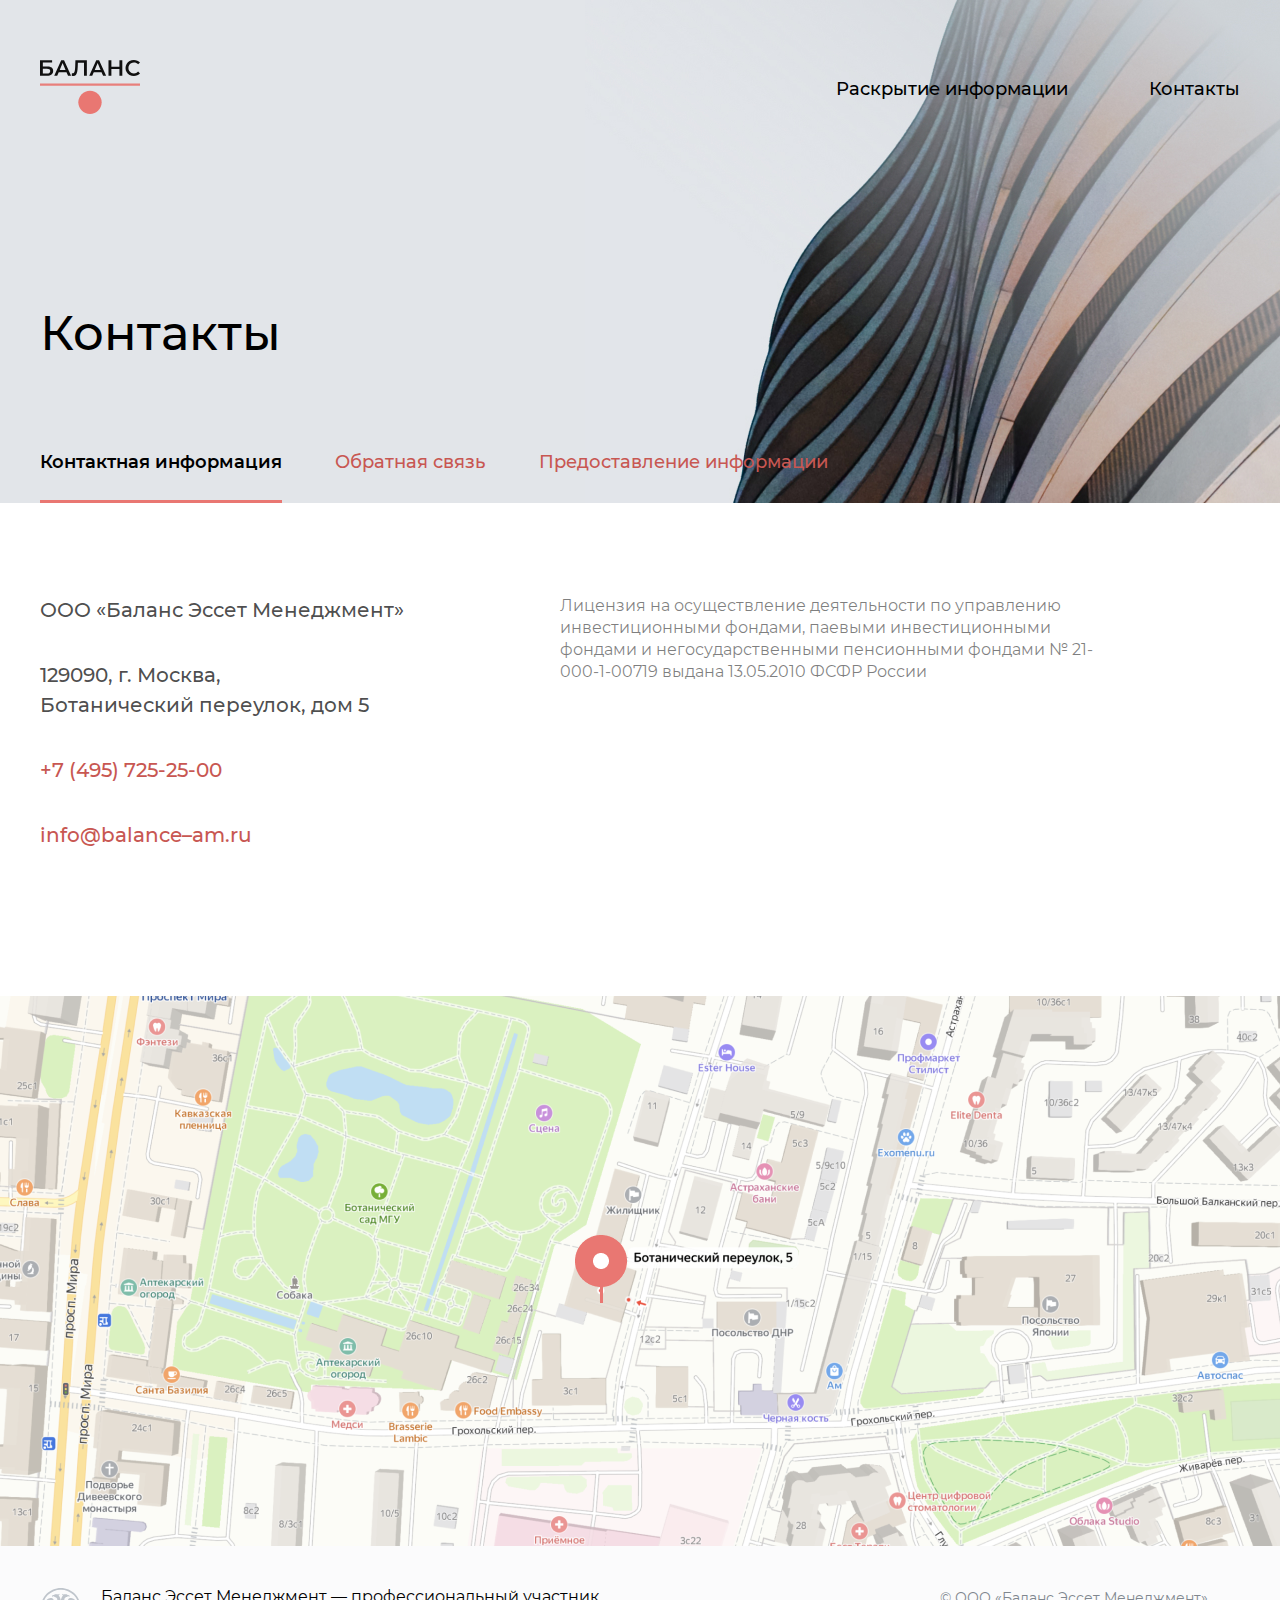
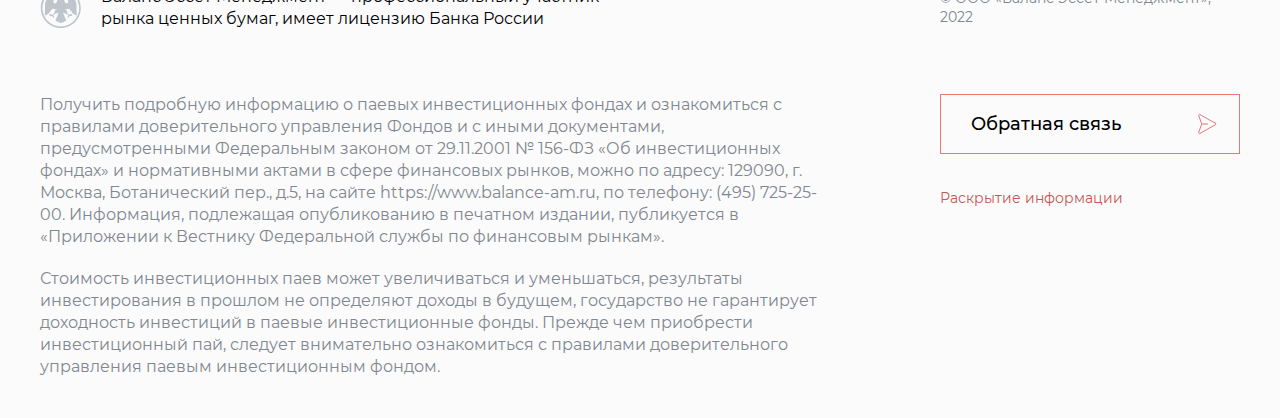
==== contacts.html @ 0ee2d51d "Balance update" ====
<!DOCTYPE html>
<html lang="en">

<head>
	<meta charset="UTF-8">
	<meta http-equiv="X-UA-Compatible" content="IE=edge">
	<meta name="viewport" content="width=device-width, initial-scale=1.0">
	<link rel="icon" href="/images/favicon.ico" type="image/x-icon">
	<link rel="stylesheet" href="css/style.css">
	<title>Баланс Эссет Менеджмент — управление недвижимостью и земельными активами</title>
<script defer src="bundle.ab402942bcf8ac8fb192.js"></script><link href="styles.css" rel="stylesheet"></head>

<body>
	<div class="mobile-menu-popup">
		<div class="mobile-menu-popup__header">
			<img class="hero-section__logo" src="./images/balance-logo_white.svg" alt="">
			<button class="mobile-menu-popup__close"></button>
		</div>
		<nav class="mobile-menu">
			<ul>
				<li><a href="./index.html">Главная</a></li>
				<li><a href="./information.html">Раскрытие информации</a></li>
				<li><a href="./contacts.html">Контакты</a></li>
			</ul>
		</nav>
	</div>

	<div class="container">
		<section class="hero-section hero-section_inner">
			<header class="header">
				<a href="./index.html"><img class="hero-section__logo" src="./images/balance-logo.svg" alt=""></a>
				<nav class="main-menu">
					<ul>
						<li><a href="./information.html">Раскрытие информации</a></li>
						<li><a href="./contacts.html">Контакты</a></li>
					</ul>
				</nav>
				<button class="menu-button"></button>
			</header>
			<div class="wrap">
				<div class="hero-section__content">
					<h1 class="page-title">
						Контакты
					</h1>
					<div class="tabs-hor">
						<a class="tabs-hor__item active">Контактная информация</a>
						<a class="tabs-hor__item" href="./feedback-form.html">Обратная связь</a>
						<a class="tabs-hor__item" href="./get-info.html">Предоставление информации</a>
					</div>										
				</div>
			</div>
		</section>		
		
		<section class="contacts-page">
			<div class="wrap">				
				<div class="contacts-content">
					<div class="contacts-content__content">
						<p class="contacts__text">
							ООО «Баланс Эссет Менеджмент»
						</p>
						<p class="contacts__text">
							129090, г.&nbsp;Москва,<br>Ботанический переулок, дом&nbsp;5
						</p>
						<p class="contacts__text">
							<a href="tel:+74957252500">+7 (495) 725-25-00</a>
						</p>
						<p class="contacts__text">
							<a href="mailto:info@balance–am.ru">info@balance–am.ru</a>
						</p>
					</div>
					<p class="contacts-content__license">
						Лицензия на&nbsp;осуществление деятельности по&nbsp;управлению инвестиционными фондами, паевыми инвестиционными фондами
						и&nbsp;негосударственными пенсионными фондами №&nbsp;21-000-1-00719 выдана 13.05.2010 ФСФР России
					</p>
				</div>				
			</div>	
			<div class="contacts-page-map">
				<img src="./images/map_long.png" alt="">
			</div>					
		</section>

		<footer class="footer footer_inner">
			<div class="footer__top">
				<span class="footer__license">
					<img src="./images/bank-russia-logo_gray.svg" alt="">
					Баланс Эссет Менеджмент — профессиональный участник рынка ценных бумаг, имеет лицензию Банка России
				</span>
				<span class="footer__copyrights">
					© ООО «Баланс Эссет Менеджмент», 2022
				</span>
			</div>
			<div class="footer__bottom">
				<p class="footer__disclaimer">
					<span>
						Получить подробную информацию о паевых инвестиционных фондах и ознакомиться с правилами доверительного
						управления Фондов
						и с иными документами, предусмотренными Федеральным законом от 29.11.2001 № 156-ФЗ «Об инвестиционных
						фондах» и
						нормативными актами в сфере финансовых рынков, можно по адресу: 129090, г. Москва, Ботанический пер., д.5,
						на сайте
						<a href="https://www.balance-am.ru" target="_blank">https://www.balance-am.ru</a>, по телефону: (495)
						725-25-00. Информация, подлежащая опубликованию в печатном издании,
						публикуется в «Приложении к Вестнику Федеральной службы по финансовым рынкам».
					</span>
					<span>
						Стоимость инвестиционных паев может увеличиваться и уменьшаться, результаты инвестирования в прошлом не
						определяют
						доходы в будущем, государство не гарантирует доходность инвестиций в паевые инвестиционные фонды. Прежде чем
						приобрести
						инвестиционный пай, следует внимательно ознакомиться с правилами доверительного управления паевым
						инвестиционным фондом.
					</span>
				</p>
				<div class="footer__links">
					<a class="btn btn_outlined" href="">
						Обратная связь
						<img src="./images/send-icon.svg" alt="">
					</a>
					<a class="red-link" href="">Раскрытие информации</a>
				</div>
			</div>
		</footer>
	</div>

</body>

</html>
---- styles.css ----
/*! normalize.css v8.0.1 | MIT License | github.com/necolas/normalize.css */html{line-height:1.15;-webkit-text-size-adjust:100%}body{margin:0}main{display:block}h1{font-size:2em;margin:.67em 0}hr{box-sizing:content-box;height:0;overflow:visible}pre{font-family:monospace,monospace;font-size:1em}a{background-color:transparent}abbr[title]{border-bottom:none;text-decoration:underline;-webkit-text-decoration:underline dotted;text-decoration:underline dotted}b,strong{font-weight:bolder}code,kbd,samp{font-family:monospace,monospace;font-size:1em}small{font-size:80%}sub,sup{font-size:75%;line-height:0;position:relative;vertical-align:baseline}sub{bottom:-0.25em}sup{top:-0.5em}img{border-style:none}button,input,optgroup,select,textarea{font-family:inherit;font-size:100%;line-height:1.15;margin:0}button,input{overflow:visible}button,select{text-transform:none}button,[type=button],[type=reset],[type=submit]{-webkit-appearance:button}button::-moz-focus-inner,[type=button]::-moz-focus-inner,[type=reset]::-moz-focus-inner,[type=submit]::-moz-focus-inner{border-style:none;padding:0}button:-moz-focusring,[type=button]:-moz-focusring,[type=reset]:-moz-focusring,[type=submit]:-moz-focusring{outline:1px dotted ButtonText}fieldset{padding:.35em .75em .625em}legend{box-sizing:border-box;color:inherit;display:table;max-width:100%;padding:0;white-space:normal}progress{vertical-align:baseline}textarea{overflow:auto}[type=checkbox],[type=radio]{box-sizing:border-box;padding:0}[type=number]::-webkit-inner-spin-button,[type=number]::-webkit-outer-spin-button{height:auto}[type=search]{-webkit-appearance:textfield;outline-offset:-2px}[type=search]::-webkit-search-decoration{-webkit-appearance:none}::-webkit-file-upload-button{-webkit-appearance:button;font:inherit}details{display:block}summary{display:list-item}template{display:none}[hidden]{display:none}@font-face{font-family:"Montserrat";src:url(fonts/Montserrat-Regular.ttf);font-style:normal;font-weight:400}@font-face{font-family:"Montserrat";src:url(fonts/Montserrat-Medium.ttf);font-style:normal;font-weight:500}@font-face{font-family:"Montserrat";src:url(fonts/Montserrat-SemiBold.ttf);font-style:normal;font-weight:600}@font-face{font-family:"Montserrat";src:url(fonts/Montserrat-ExtraBold.ttf);font-style:normal;font-weight:800}:root{--primary-red: #E97772;--text-red: #C85752;--bg-gray: #E2E5E9}body[data-aos-duration="50"] [data-aos],[data-aos][data-aos][data-aos-duration="50"]{transition-duration:50ms}body[data-aos-delay="50"] [data-aos],[data-aos][data-aos][data-aos-delay="50"]{transition-delay:0}body[data-aos-delay="50"] [data-aos].aos-animate,[data-aos][data-aos][data-aos-delay="50"].aos-animate{transition-delay:50ms}body[data-aos-duration="100"] [data-aos],[data-aos][data-aos][data-aos-duration="100"]{transition-duration:100ms}body[data-aos-delay="100"] [data-aos],[data-aos][data-aos][data-aos-delay="100"]{transition-delay:0}body[data-aos-delay="100"] [data-aos].aos-animate,[data-aos][data-aos][data-aos-delay="100"].aos-animate{transition-delay:100ms}body[data-aos-duration="150"] [data-aos],[data-aos][data-aos][data-aos-duration="150"]{transition-duration:150ms}body[data-aos-delay="150"] [data-aos],[data-aos][data-aos][data-aos-delay="150"]{transition-delay:0}body[data-aos-delay="150"] [data-aos].aos-animate,[data-aos][data-aos][data-aos-delay="150"].aos-animate{transition-delay:150ms}body[data-aos-duration="200"] [data-aos],[data-aos][data-aos][data-aos-duration="200"]{transition-duration:200ms}body[data-aos-delay="200"] [data-aos],[data-aos][data-aos][data-aos-delay="200"]{transition-delay:0}body[data-aos-delay="200"] [data-aos].aos-animate,[data-aos][data-aos][data-aos-delay="200"].aos-animate{transition-delay:200ms}body[data-aos-duration="250"] [data-aos],[data-aos][data-aos][data-aos-duration="250"]{transition-duration:250ms}body[data-aos-delay="250"] [data-aos],[data-aos][data-aos][data-aos-delay="250"]{transition-delay:0}body[data-aos-delay="250"] [data-aos].aos-animate,[data-aos][data-aos][data-aos-delay="250"].aos-animate{transition-delay:250ms}body[data-aos-duration="300"] [data-aos],[data-aos][data-aos][data-aos-duration="300"]{transition-duration:300ms}body[data-aos-delay="300"] [data-aos],[data-aos][data-aos][data-aos-delay="300"]{transition-delay:0}body[data-aos-delay="300"] [data-aos].aos-animate,[data-aos][data-aos][data-aos-delay="300"].aos-animate{transition-delay:300ms}body[data-aos-duration="350"] [data-aos],[data-aos][data-aos][data-aos-duration="350"]{transition-duration:350ms}body[data-aos-delay="350"] [data-aos],[data-aos][data-aos][data-aos-delay="350"]{transition-delay:0}body[data-aos-delay="350"] [data-aos].aos-animate,[data-aos][data-aos][data-aos-delay="350"].aos-animate{transition-delay:350ms}body[data-aos-duration="400"] [data-aos],[data-aos][data-aos][data-aos-duration="400"]{transition-duration:400ms}body[data-aos-delay="400"] [data-aos],[data-aos][data-aos][data-aos-delay="400"]{transition-delay:0}body[data-aos-delay="400"] [data-aos].aos-animate,[data-aos][data-aos][data-aos-delay="400"].aos-animate{transition-delay:400ms}body[data-aos-duration="450"] [data-aos],[data-aos][data-aos][data-aos-duration="450"]{transition-duration:450ms}body[data-aos-delay="450"] [data-aos],[data-aos][data-aos][data-aos-delay="450"]{transition-delay:0}body[data-aos-delay="450"] [data-aos].aos-animate,[data-aos][data-aos][data-aos-delay="450"].aos-animate{transition-delay:450ms}body[data-aos-duration="500"] [data-aos],[data-aos][data-aos][data-aos-duration="500"]{transition-duration:500ms}body[data-aos-delay="500"] [data-aos],[data-aos][data-aos][data-aos-delay="500"]{transition-delay:0}body[data-aos-delay="500"] [data-aos].aos-animate,[data-aos][data-aos][data-aos-delay="500"].aos-animate{transition-delay:500ms}body[data-aos-duration="550"] [data-aos],[data-aos][data-aos][data-aos-duration="550"]{transition-duration:550ms}body[data-aos-delay="550"] [data-aos],[data-aos][data-aos][data-aos-delay="550"]{transition-delay:0}body[data-aos-delay="550"] [data-aos].aos-animate,[data-aos][data-aos][data-aos-delay="550"].aos-animate{transition-delay:550ms}body[data-aos-duration="600"] [data-aos],[data-aos][data-aos][data-aos-duration="600"]{transition-duration:600ms}body[data-aos-delay="600"] [data-aos],[data-aos][data-aos][data-aos-delay="600"]{transition-delay:0}body[data-aos-delay="600"] [data-aos].aos-animate,[data-aos][data-aos][data-aos-delay="600"].aos-animate{transition-delay:600ms}body[data-aos-duration="650"] [data-aos],[data-aos][data-aos][data-aos-duration="650"]{transition-duration:650ms}body[data-aos-delay="650"] [data-aos],[data-aos][data-aos][data-aos-delay="650"]{transition-delay:0}body[data-aos-delay="650"] [data-aos].aos-animate,[data-aos][data-aos][data-aos-delay="650"].aos-animate{transition-delay:650ms}body[data-aos-duration="700"] [data-aos],[data-aos][data-aos][data-aos-duration="700"]{transition-duration:700ms}body[data-aos-delay="700"] [data-aos],[data-aos][data-aos][data-aos-delay="700"]{transition-delay:0}body[data-aos-delay="700"] [data-aos].aos-animate,[data-aos][data-aos][data-aos-delay="700"].aos-animate{transition-delay:700ms}body[data-aos-duration="750"] [data-aos],[data-aos][data-aos][data-aos-duration="750"]{transition-duration:750ms}body[data-aos-delay="750"] [data-aos],[data-aos][data-aos][data-aos-delay="750"]{transition-delay:0}body[data-aos-delay="750"] [data-aos].aos-animate,[data-aos][data-aos][data-aos-delay="750"].aos-animate{transition-delay:750ms}body[data-aos-duration="800"] [data-aos],[data-aos][data-aos][data-aos-duration="800"]{transition-duration:800ms}body[data-aos-delay="800"] [data-aos],[data-aos][data-aos][data-aos-delay="800"]{transition-delay:0}body[data-aos-delay="800"] [data-aos].aos-animate,[data-aos][data-aos][data-aos-delay="800"].aos-animate{transition-delay:800ms}body[data-aos-duration="850"] [data-aos],[data-aos][data-aos][data-aos-duration="850"]{transition-duration:850ms}body[data-aos-delay="850"] [data-aos],[data-aos][data-aos][data-aos-delay="850"]{transition-delay:0}body[data-aos-delay="850"] [data-aos].aos-animate,[data-aos][data-aos][data-aos-delay="850"].aos-animate{transition-delay:850ms}body[data-aos-duration="900"] [data-aos],[data-aos][data-aos][data-aos-duration="900"]{transition-duration:900ms}body[data-aos-delay="900"] [data-aos],[data-aos][data-aos][data-aos-delay="900"]{transition-delay:0}body[data-aos-delay="900"] [data-aos].aos-animate,[data-aos][data-aos][data-aos-delay="900"].aos-animate{transition-delay:900ms}body[data-aos-duration="950"] [data-aos],[data-aos][data-aos][data-aos-duration="950"]{transition-duration:950ms}body[data-aos-delay="950"] [data-aos],[data-aos][data-aos][data-aos-delay="950"]{transition-delay:0}body[data-aos-delay="950"] [data-aos].aos-animate,[data-aos][data-aos][data-aos-delay="950"].aos-animate{transition-delay:950ms}body[data-aos-duration="1000"] [data-aos],[data-aos][data-aos][data-aos-duration="1000"]{transition-duration:1000ms}body[data-aos-delay="1000"] [data-aos],[data-aos][data-aos][data-aos-delay="1000"]{transition-delay:0}body[data-aos-delay="1000"] [data-aos].aos-animate,[data-aos][data-aos][data-aos-delay="1000"].aos-animate{transition-delay:1000ms}body[data-aos-duration="1050"] [data-aos],[data-aos][data-aos][data-aos-duration="1050"]{transition-duration:1050ms}body[data-aos-delay="1050"] [data-aos],[data-aos][data-aos][data-aos-delay="1050"]{transition-delay:0}body[data-aos-delay="1050"] [data-aos].aos-animate,[data-aos][data-aos][data-aos-delay="1050"].aos-animate{transition-delay:1050ms}body[data-aos-duration="1100"] [data-aos],[data-aos][data-aos][data-aos-duration="1100"]{transition-duration:1100ms}body[data-aos-delay="1100"] [data-aos],[data-aos][data-aos][data-aos-delay="1100"]{transition-delay:0}body[data-aos-delay="1100"] [data-aos].aos-animate,[data-aos][data-aos][data-aos-delay="1100"].aos-animate{transition-delay:1100ms}body[data-aos-duration="1150"] [data-aos],[data-aos][data-aos][data-aos-duration="1150"]{transition-duration:1150ms}body[data-aos-delay="1150"] [data-aos],[data-aos][data-aos][data-aos-delay="1150"]{transition-delay:0}body[data-aos-delay="1150"] [data-aos].aos-animate,[data-aos][data-aos][data-aos-delay="1150"].aos-animate{transition-delay:1150ms}body[data-aos-duration="1200"] [data-aos],[data-aos][data-aos][data-aos-duration="1200"]{transition-duration:1200ms}body[data-aos-delay="1200"] [data-aos],[data-aos][data-aos][data-aos-delay="1200"]{transition-delay:0}body[data-aos-delay="1200"] [data-aos].aos-animate,[data-aos][data-aos][data-aos-delay="1200"].aos-animate{transition-delay:1200ms}body[data-aos-duration="1250"] [data-aos],[data-aos][data-aos][data-aos-duration="1250"]{transition-duration:1250ms}body[data-aos-delay="1250"] [data-aos],[data-aos][data-aos][data-aos-delay="1250"]{transition-delay:0}body[data-aos-delay="1250"] [data-aos].aos-animate,[data-aos][data-aos][data-aos-delay="1250"].aos-animate{transition-delay:1250ms}body[data-aos-duration="1300"] [data-aos],[data-aos][data-aos][data-aos-duration="1300"]{transition-duration:1300ms}body[data-aos-delay="1300"] [data-aos],[data-aos][data-aos][data-aos-delay="1300"]{transition-delay:0}body[data-aos-delay="1300"] [data-aos].aos-animate,[data-aos][data-aos][data-aos-delay="1300"].aos-animate{transition-delay:1300ms}body[data-aos-duration="1350"] [data-aos],[data-aos][data-aos][data-aos-duration="1350"]{transition-duration:1350ms}body[data-aos-delay="1350"] [data-aos],[data-aos][data-aos][data-aos-delay="1350"]{transition-delay:0}body[data-aos-delay="1350"] [data-aos].aos-animate,[data-aos][data-aos][data-aos-delay="1350"].aos-animate{transition-delay:1350ms}body[data-aos-duration="1400"] [data-aos],[data-aos][data-aos][data-aos-duration="1400"]{transition-duration:1400ms}body[data-aos-delay="1400"] [data-aos],[data-aos][data-aos][data-aos-delay="1400"]{transition-delay:0}body[data-aos-delay="1400"] [data-aos].aos-animate,[data-aos][data-aos][data-aos-delay="1400"].aos-animate{transition-delay:1400ms}body[data-aos-duration="1450"] [data-aos],[data-aos][data-aos][data-aos-duration="1450"]{transition-duration:1450ms}body[data-aos-delay="1450"] [data-aos],[data-aos][data-aos][data-aos-delay="1450"]{transition-delay:0}body[data-aos-delay="1450"] [data-aos].aos-animate,[data-aos][data-aos][data-aos-delay="1450"].aos-animate{transition-delay:1450ms}body[data-aos-duration="1500"] [data-aos],[data-aos][data-aos][data-aos-duration="1500"]{transition-duration:1500ms}body[data-aos-delay="1500"] [data-aos],[data-aos][data-aos][data-aos-delay="1500"]{transition-delay:0}body[data-aos-delay="1500"] [data-aos].aos-animate,[data-aos][data-aos][data-aos-delay="1500"].aos-animate{transition-delay:1500ms}body[data-aos-duration="1550"] [data-aos],[data-aos][data-aos][data-aos-duration="1550"]{transition-duration:1550ms}body[data-aos-delay="1550"] [data-aos],[data-aos][data-aos][data-aos-delay="1550"]{transition-delay:0}body[data-aos-delay="1550"] [data-aos].aos-animate,[data-aos][data-aos][data-aos-delay="1550"].aos-animate{transition-delay:1550ms}body[data-aos-duration="1600"] [data-aos],[data-aos][data-aos][data-aos-duration="1600"]{transition-duration:1600ms}body[data-aos-delay="1600"] [data-aos],[data-aos][data-aos][data-aos-delay="1600"]{transition-delay:0}body[data-aos-delay="1600"] [data-aos].aos-animate,[data-aos][data-aos][data-aos-delay="1600"].aos-animate{transition-delay:1600ms}body[data-aos-duration="1650"] [data-aos],[data-aos][data-aos][data-aos-duration="1650"]{transition-duration:1650ms}body[data-aos-delay="1650"] [data-aos],[data-aos][data-aos][data-aos-delay="1650"]{transition-delay:0}body[data-aos-delay="1650"] [data-aos].aos-animate,[data-aos][data-aos][data-aos-delay="1650"].aos-animate{transition-delay:1650ms}body[data-aos-duration="1700"] [data-aos],[data-aos][data-aos][data-aos-duration="1700"]{transition-duration:1700ms}body[data-aos-delay="1700"] [data-aos],[data-aos][data-aos][data-aos-delay="1700"]{transition-delay:0}body[data-aos-delay="1700"] [data-aos].aos-animate,[data-aos][data-aos][data-aos-delay="1700"].aos-animate{transition-delay:1700ms}body[data-aos-duration="1750"] [data-aos],[data-aos][data-aos][data-aos-duration="1750"]{transition-duration:1750ms}body[data-aos-delay="1750"] [data-aos],[data-aos][data-aos][data-aos-delay="1750"]{transition-delay:0}body[data-aos-delay="1750"] [data-aos].aos-animate,[data-aos][data-aos][data-aos-delay="1750"].aos-animate{transition-delay:1750ms}body[data-aos-duration="1800"] [data-aos],[data-aos][data-aos][data-aos-duration="1800"]{transition-duration:1800ms}body[data-aos-delay="1800"] [data-aos],[data-aos][data-aos][data-aos-delay="1800"]{transition-delay:0}body[data-aos-delay="1800"] [data-aos].aos-animate,[data-aos][data-aos][data-aos-delay="1800"].aos-animate{transition-delay:1800ms}body[data-aos-duration="1850"] [data-aos],[data-aos][data-aos][data-aos-duration="1850"]{transition-duration:1850ms}body[data-aos-delay="1850"] [data-aos],[data-aos][data-aos][data-aos-delay="1850"]{transition-delay:0}body[data-aos-delay="1850"] [data-aos].aos-animate,[data-aos][data-aos][data-aos-delay="1850"].aos-animate{transition-delay:1850ms}body[data-aos-duration="1900"] [data-aos],[data-aos][data-aos][data-aos-duration="1900"]{transition-duration:1900ms}body[data-aos-delay="1900"] [data-aos],[data-aos][data-aos][data-aos-delay="1900"]{transition-delay:0}body[data-aos-delay="1900"] [data-aos].aos-animate,[data-aos][data-aos][data-aos-delay="1900"].aos-animate{transition-delay:1900ms}body[data-aos-duration="1950"] [data-aos],[data-aos][data-aos][data-aos-duration="1950"]{transition-duration:1950ms}body[data-aos-delay="1950"] [data-aos],[data-aos][data-aos][data-aos-delay="1950"]{transition-delay:0}body[data-aos-delay="1950"] [data-aos].aos-animate,[data-aos][data-aos][data-aos-delay="1950"].aos-animate{transition-delay:1950ms}body[data-aos-duration="2000"] [data-aos],[data-aos][data-aos][data-aos-duration="2000"]{transition-duration:2000ms}body[data-aos-delay="2000"] [data-aos],[data-aos][data-aos][data-aos-delay="2000"]{transition-delay:0}body[data-aos-delay="2000"] [data-aos].aos-animate,[data-aos][data-aos][data-aos-delay="2000"].aos-animate{transition-delay:2000ms}body[data-aos-duration="2050"] [data-aos],[data-aos][data-aos][data-aos-duration="2050"]{transition-duration:2050ms}body[data-aos-delay="2050"] [data-aos],[data-aos][data-aos][data-aos-delay="2050"]{transition-delay:0}body[data-aos-delay="2050"] [data-aos].aos-animate,[data-aos][data-aos][data-aos-delay="2050"].aos-animate{transition-delay:2050ms}body[data-aos-duration="2100"] [data-aos],[data-aos][data-aos][data-aos-duration="2100"]{transition-duration:2100ms}body[data-aos-delay="2100"] [data-aos],[data-aos][data-aos][data-aos-delay="2100"]{transition-delay:0}body[data-aos-delay="2100"] [data-aos].aos-animate,[data-aos][data-aos][data-aos-delay="2100"].aos-animate{transition-delay:2100ms}body[data-aos-duration="2150"] [data-aos],[data-aos][data-aos][data-aos-duration="2150"]{transition-duration:2150ms}body[data-aos-delay="2150"] [data-aos],[data-aos][data-aos][data-aos-delay="2150"]{transition-delay:0}body[data-aos-delay="2150"] [data-aos].aos-animate,[data-aos][data-aos][data-aos-delay="2150"].aos-animate{transition-delay:2150ms}body[data-aos-duration="2200"] [data-aos],[data-aos][data-aos][data-aos-duration="2200"]{transition-duration:2200ms}body[data-aos-delay="2200"] [data-aos],[data-aos][data-aos][data-aos-delay="2200"]{transition-delay:0}body[data-aos-delay="2200"] [data-aos].aos-animate,[data-aos][data-aos][data-aos-delay="2200"].aos-animate{transition-delay:2200ms}body[data-aos-duration="2250"] [data-aos],[data-aos][data-aos][data-aos-duration="2250"]{transition-duration:2250ms}body[data-aos-delay="2250"] [data-aos],[data-aos][data-aos][data-aos-delay="2250"]{transition-delay:0}body[data-aos-delay="2250"] [data-aos].aos-animate,[data-aos][data-aos][data-aos-delay="2250"].aos-animate{transition-delay:2250ms}body[data-aos-duration="2300"] [data-aos],[data-aos][data-aos][data-aos-duration="2300"]{transition-duration:2300ms}body[data-aos-delay="2300"] [data-aos],[data-aos][data-aos][data-aos-delay="2300"]{transition-delay:0}body[data-aos-delay="2300"] [data-aos].aos-animate,[data-aos][data-aos][data-aos-delay="2300"].aos-animate{transition-delay:2300ms}body[data-aos-duration="2350"] [data-aos],[data-aos][data-aos][data-aos-duration="2350"]{transition-duration:2350ms}body[data-aos-delay="2350"] [data-aos],[data-aos][data-aos][data-aos-delay="2350"]{transition-delay:0}body[data-aos-delay="2350"] [data-aos].aos-animate,[data-aos][data-aos][data-aos-delay="2350"].aos-animate{transition-delay:2350ms}body[data-aos-duration="2400"] [data-aos],[data-aos][data-aos][data-aos-duration="2400"]{transition-duration:2400ms}body[data-aos-delay="2400"] [data-aos],[data-aos][data-aos][data-aos-delay="2400"]{transition-delay:0}body[data-aos-delay="2400"] [data-aos].aos-animate,[data-aos][data-aos][data-aos-delay="2400"].aos-animate{transition-delay:2400ms}body[data-aos-duration="2450"] [data-aos],[data-aos][data-aos][data-aos-duration="2450"]{transition-duration:2450ms}body[data-aos-delay="2450"] [data-aos],[data-aos][data-aos][data-aos-delay="2450"]{transition-delay:0}body[data-aos-delay="2450"] [data-aos].aos-animate,[data-aos][data-aos][data-aos-delay="2450"].aos-animate{transition-delay:2450ms}body[data-aos-duration="2500"] [data-aos],[data-aos][data-aos][data-aos-duration="2500"]{transition-duration:2500ms}body[data-aos-delay="2500"] [data-aos],[data-aos][data-aos][data-aos-delay="2500"]{transition-delay:0}body[data-aos-delay="2500"] [data-aos].aos-animate,[data-aos][data-aos][data-aos-delay="2500"].aos-animate{transition-delay:2500ms}body[data-aos-duration="2550"] [data-aos],[data-aos][data-aos][data-aos-duration="2550"]{transition-duration:2550ms}body[data-aos-delay="2550"] [data-aos],[data-aos][data-aos][data-aos-delay="2550"]{transition-delay:0}body[data-aos-delay="2550"] [data-aos].aos-animate,[data-aos][data-aos][data-aos-delay="2550"].aos-animate{transition-delay:2550ms}body[data-aos-duration="2600"] [data-aos],[data-aos][data-aos][data-aos-duration="2600"]{transition-duration:2600ms}body[data-aos-delay="2600"] [data-aos],[data-aos][data-aos][data-aos-delay="2600"]{transition-delay:0}body[data-aos-delay="2600"] [data-aos].aos-animate,[data-aos][data-aos][data-aos-delay="2600"].aos-animate{transition-delay:2600ms}body[data-aos-duration="2650"] [data-aos],[data-aos][data-aos][data-aos-duration="2650"]{transition-duration:2650ms}body[data-aos-delay="2650"] [data-aos],[data-aos][data-aos][data-aos-delay="2650"]{transition-delay:0}body[data-aos-delay="2650"] [data-aos].aos-animate,[data-aos][data-aos][data-aos-delay="2650"].aos-animate{transition-delay:2650ms}body[data-aos-duration="2700"] [data-aos],[data-aos][data-aos][data-aos-duration="2700"]{transition-duration:2700ms}body[data-aos-delay="2700"] [data-aos],[data-aos][data-aos][data-aos-delay="2700"]{transition-delay:0}body[data-aos-delay="2700"] [data-aos].aos-animate,[data-aos][data-aos][data-aos-delay="2700"].aos-animate{transition-delay:2700ms}body[data-aos-duration="2750"] [data-aos],[data-aos][data-aos][data-aos-duration="2750"]{transition-duration:2750ms}body[data-aos-delay="2750"] [data-aos],[data-aos][data-aos][data-aos-delay="2750"]{transition-delay:0}body[data-aos-delay="2750"] [data-aos].aos-animate,[data-aos][data-aos][data-aos-delay="2750"].aos-animate{transition-delay:2750ms}body[data-aos-duration="2800"] [data-aos],[data-aos][data-aos][data-aos-duration="2800"]{transition-duration:2800ms}body[data-aos-delay="2800"] [data-aos],[data-aos][data-aos][data-aos-delay="2800"]{transition-delay:0}body[data-aos-delay="2800"] [data-aos].aos-animate,[data-aos][data-aos][data-aos-delay="2800"].aos-animate{transition-delay:2800ms}body[data-aos-duration="2850"] [data-aos],[data-aos][data-aos][data-aos-duration="2850"]{transition-duration:2850ms}body[data-aos-delay="2850"] [data-aos],[data-aos][data-aos][data-aos-delay="2850"]{transition-delay:0}body[data-aos-delay="2850"] [data-aos].aos-animate,[data-aos][data-aos][data-aos-delay="2850"].aos-animate{transition-delay:2850ms}body[data-aos-duration="2900"] [data-aos],[data-aos][data-aos][data-aos-duration="2900"]{transition-duration:2900ms}body[data-aos-delay="2900"] [data-aos],[data-aos][data-aos][data-aos-delay="2900"]{transition-delay:0}body[data-aos-delay="2900"] [data-aos].aos-animate,[data-aos][data-aos][data-aos-delay="2900"].aos-animate{transition-delay:2900ms}body[data-aos-duration="2950"] [data-aos],[data-aos][data-aos][data-aos-duration="2950"]{transition-duration:2950ms}body[data-aos-delay="2950"] [data-aos],[data-aos][data-aos][data-aos-delay="2950"]{transition-delay:0}body[data-aos-delay="2950"] [data-aos].aos-animate,[data-aos][data-aos][data-aos-delay="2950"].aos-animate{transition-delay:2950ms}body[data-aos-duration="3000"] [data-aos],[data-aos][data-aos][data-aos-duration="3000"]{transition-duration:3000ms}body[data-aos-delay="3000"] [data-aos],[data-aos][data-aos][data-aos-delay="3000"]{transition-delay:0}body[data-aos-delay="3000"] [data-aos].aos-animate,[data-aos][data-aos][data-aos-delay="3000"].aos-animate{transition-delay:3000ms}body[data-aos-easing=linear] [data-aos],[data-aos][data-aos][data-aos-easing=linear]{transition-timing-function:cubic-bezier(0.25, 0.25, 0.75, 0.75)}body[data-aos-easing=ease] [data-aos],[data-aos][data-aos][data-aos-easing=ease]{transition-timing-function:cubic-bezier(0.25, 0.1, 0.25, 1)}body[data-aos-easing=ease-in] [data-aos],[data-aos][data-aos][data-aos-easing=ease-in]{transition-timing-function:cubic-bezier(0.42, 0, 1, 1)}body[data-aos-easing=ease-out] [data-aos],[data-aos][data-aos][data-aos-easing=ease-out]{transition-timing-function:cubic-bezier(0, 0, 0.58, 1)}body[data-aos-easing=ease-in-out] [data-aos],[data-aos][data-aos][data-aos-easing=ease-in-out]{transition-timing-function:cubic-bezier(0.42, 0, 0.58, 1)}body[data-aos-easing=ease-in-back] [data-aos],[data-aos][data-aos][data-aos-easing=ease-in-back]{transition-timing-function:cubic-bezier(0.6, -0.28, 0.735, 0.045)}body[data-aos-easing=ease-out-back] [data-aos],[data-aos][data-aos][data-aos-easing=ease-out-back]{transition-timing-function:cubic-bezier(0.175, 0.885, 0.32, 1.275)}body[data-aos-easing=ease-in-out-back] [data-aos],[data-aos][data-aos][data-aos-easing=ease-in-out-back]{transition-timing-function:cubic-bezier(0.68, -0.55, 0.265, 1.55)}body[data-aos-easing=ease-in-sine] [data-aos],[data-aos][data-aos][data-aos-easing=ease-in-sine]{transition-timing-function:cubic-bezier(0.47, 0, 0.745, 0.715)}body[data-aos-easing=ease-out-sine] [data-aos],[data-aos][data-aos][data-aos-easing=ease-out-sine]{transition-timing-function:cubic-bezier(0.39, 0.575, 0.565, 1)}body[data-aos-easing=ease-in-out-sine] [data-aos],[data-aos][data-aos][data-aos-easing=ease-in-out-sine]{transition-timing-function:cubic-bezier(0.445, 0.05, 0.55, 0.95)}body[data-aos-easing=ease-in-quad] [data-aos],[data-aos][data-aos][data-aos-easing=ease-in-quad]{transition-timing-function:cubic-bezier(0.55, 0.085, 0.68, 0.53)}body[data-aos-easing=ease-out-quad] [data-aos],[data-aos][data-aos][data-aos-easing=ease-out-quad]{transition-timing-function:cubic-bezier(0.25, 0.46, 0.45, 0.94)}body[data-aos-easing=ease-in-out-quad] [data-aos],[data-aos][data-aos][data-aos-easing=ease-in-out-quad]{transition-timing-function:cubic-bezier(0.455, 0.03, 0.515, 0.955)}body[data-aos-easing=ease-in-cubic] [data-aos],[data-aos][data-aos][data-aos-easing=ease-in-cubic]{transition-timing-function:cubic-bezier(0.55, 0.085, 0.68, 0.53)}body[data-aos-easing=ease-out-cubic] [data-aos],[data-aos][data-aos][data-aos-easing=ease-out-cubic]{transition-timing-function:cubic-bezier(0.25, 0.46, 0.45, 0.94)}body[data-aos-easing=ease-in-out-cubic] [data-aos],[data-aos][data-aos][data-aos-easing=ease-in-out-cubic]{transition-timing-function:cubic-bezier(0.455, 0.03, 0.515, 0.955)}body[data-aos-easing=ease-in-quart] [data-aos],[data-aos][data-aos][data-aos-easing=ease-in-quart]{transition-timing-function:cubic-bezier(0.55, 0.085, 0.68, 0.53)}body[data-aos-easing=ease-out-quart] [data-aos],[data-aos][data-aos][data-aos-easing=ease-out-quart]{transition-timing-function:cubic-bezier(0.25, 0.46, 0.45, 0.94)}body[data-aos-easing=ease-in-out-quart] [data-aos],[data-aos][data-aos][data-aos-easing=ease-in-out-quart]{transition-timing-function:cubic-bezier(0.455, 0.03, 0.515, 0.955)}[data-aos^=fade][data-aos^=fade]{opacity:0;transition-property:opacity,transform}[data-aos^=fade][data-aos^=fade].aos-animate{opacity:1;transform:translate3d(0, 0, 0)}[data-aos=fade-up]{transform:translate3d(0, 100px, 0)}[data-aos=fade-down]{transform:translate3d(0, -100px, 0)}[data-aos=fade-right]{transform:translate3d(-100px, 0, 0)}[data-aos=fade-left]{transform:translate3d(100px, 0, 0)}[data-aos=fade-up-right]{transform:translate3d(-100px, 100px, 0)}[data-aos=fade-up-left]{transform:translate3d(100px, 100px, 0)}[data-aos=fade-down-right]{transform:translate3d(-100px, -100px, 0)}[data-aos=fade-down-left]{transform:translate3d(100px, -100px, 0)}[data-aos^=zoom][data-aos^=zoom]{opacity:0;transition-property:opacity,transform}[data-aos^=zoom][data-aos^=zoom].aos-animate{opacity:1;transform:translate3d(0, 0, 0) scale(1)}[data-aos=zoom-in]{transform:scale(0.6)}[data-aos=zoom-in-up]{transform:translate3d(0, 100px, 0) scale(0.6)}[data-aos=zoom-in-down]{transform:translate3d(0, -100px, 0) scale(0.6)}[data-aos=zoom-in-right]{transform:translate3d(-100px, 0, 0) scale(0.6)}[data-aos=zoom-in-left]{transform:translate3d(100px, 0, 0) scale(0.6)}[data-aos=zoom-out]{transform:scale(1.2)}[data-aos=zoom-out-up]{transform:translate3d(0, 100px, 0) scale(1.2)}[data-aos=zoom-out-down]{transform:translate3d(0, -100px, 0) scale(1.2)}[data-aos=zoom-out-right]{transform:translate3d(-100px, 0, 0) scale(1.2)}[data-aos=zoom-out-left]{transform:translate3d(100px, 0, 0) scale(1.2)}[data-aos^=slide][data-aos^=slide]{transition-property:transform}[data-aos^=slide][data-aos^=slide].aos-animate{transform:translate3d(0, 0, 0)}[data-aos=slide-up]{transform:translate3d(0, 100%, 0)}[data-aos=slide-down]{transform:translate3d(0, -100%, 0)}[data-aos=slide-right]{transform:translate3d(-100%, 0, 0)}[data-aos=slide-left]{transform:translate3d(100%, 0, 0)}[data-aos^=flip][data-aos^=flip]{-webkit-backface-visibility:hidden;backface-visibility:hidden;transition-property:transform}[data-aos=flip-left]{transform:perspective(2500px) rotateY(-100deg)}[data-aos=flip-left].aos-animate{transform:perspective(2500px) rotateY(0)}[data-aos=flip-right]{transform:perspective(2500px) rotateY(100deg)}[data-aos=flip-right].aos-animate{transform:perspective(2500px) rotateY(0)}[data-aos=flip-up]{transform:perspective(2500px) rotateX(-100deg)}[data-aos=flip-up].aos-animate{transform:perspective(2500px) rotateX(0)}[data-aos=flip-down]{transform:perspective(2500px) rotateX(100deg)}[data-aos=flip-down].aos-animate{transform:perspective(2500px) rotateX(0)}.header{display:flex;align-items:center;justify-content:space-between;padding:0 80px;margin-bottom:115px}@media(max-width: 1440px){.header{margin-bottom:80px}}@media(max-width: 1360px){.header{padding:0 40px}}@media(max-width: 768px){.header{align-items:flex-start;padding:0 30px;margin-bottom:40px}}@media(max-width: 768px){.main-menu{display:none}}.main-menu ul{display:flex;align-items:center;gap:86px;padding:0;margin:0}@media(max-width: 1360px){.main-menu ul{gap:6.32vw}}.main-menu ul li{list-style:none;font-size:20px;font-weight:500}@media(max-width: 1440px){.main-menu ul li{font-size:18px}}.main-menu ul li a{color:#000;text-decoration:none;transition:all .2s}.main-menu ul li a:hover{color:var(--primary-red)}.hero-section{background-color:var(--bg-gray);background-image:-webkit-image-set(url(images/hero-image@2x.jpg) 2x, url(images/hero-image.jpg) 1x);background-image:image-set(url(images/hero-image@2x.jpg) 2x, url(images/hero-image.jpg) 1x);background-repeat:no-repeat;background-position:right bottom;background-size:contain;padding:80px 0 72px}.hero-section_inner{background-position:right top;background-size:auto;padding-bottom:0}@media(max-width: 768px){.hero-section_inner{background-position:right bottom}}.hero-section_inner .header{margin-bottom:190px}@media(max-width: 1440px){.hero-section{padding-top:60px}}@media(max-width: 768px){.hero-section{background-image:url(images/hero-image_mobile.png);background-size:178px;padding:40px 0 40px}}.hero-section__subtitle{max-width:437px;margin:0 0 98px}@media(max-width: 1440px){.hero-section__subtitle{margin:0 0 60px}}.hero-section__license{display:flex;align-items:center;border-top:1px solid rgba(0,0,0,.2);font-size:16px;color:rgba(0,0,0,.7);line-height:1.375;width:70%;padding-top:48px}@media(max-width: 1440px){.hero-section__license{font-size:14px;padding-top:30px}}@media(max-width: 768px){.hero-section__license{display:none}}.hero-section__license img{margin-right:20px}.hero-section__license span{max-width:607px}.hero-section__logo{width:100px}@media(max-width: 768px){.hero-section__logo{width:80px}}.primary-title{font-weight:600;font-size:64px;line-height:1;max-width:810px;margin:0 0 40px}@media(max-width: 1440px){.primary-title{font-size:56px}}@media(max-width: 1024px){.primary-title{font-size:48px;max-width:700px}}@media(max-width: 768px){.primary-title{font-size:22px;line-height:1.36;max-width:80vw;margin:0 0 30px}}.caption-text{font-weight:500;font-size:20px;line-height:1.5;color:var(--text-red)}@media(max-width: 1440px){.caption-text{font-size:18px}}@media(max-width: 768px){.caption-text{font-size:16px;line-height:1.375}}.license-mobile{display:none;border-bottom:1px solid rgba(0,0,0,.2);padding:30px 0 30px}@media(max-width: 768px){.license-mobile{display:block}.license-mobile__content{display:flex;align-items:flex-start;gap:20px;font-size:12px;line-height:1.5;color:rgba(0,0,0,.7)}.license-mobile__content img{flex:none}}.parameters{padding:98px 0 106px}@media(max-width: 1280px){.parameters{padding:50px 0 56px}}.parameters__content{display:flex;align-items:center;justify-content:space-between;gap:16px}@media(max-width: 768px){.parameters__content{flex-direction:column;align-items:flex-start;gap:36px}}.parameters__item{display:flex;align-items:center;gap:24px}@media(max-width: 1280px){.parameters__item{flex-direction:column;align-items:flex-start;gap:16px}}.parameters__item-title-block{display:flex;align-items:center;gap:16px}@media(max-width: 768px){.parameters__item-title-block{gap:12px}}.parameters__item-title{position:relative;font-size:56px;font-weight:600;line-height:20px;color:var(--primary-red)}@media(max-width: 768px){.parameters__item-title{font-size:48px}}.parameters__item-title-caption{font-size:20px;font-weight:800;color:var(--primary-red)}.parameters__item-caption{font-size:16px;line-height:1.33;color:var(--primary-red)}.parameters__item-icon{display:flex;align-items:center;justify-content:center;width:50px;height:50px;border-radius:50%;background-color:var(--primary-red)}@media(max-width: 768px){.parameters__item-icon{width:37px;height:37px}.parameters__item-icon img{width:22px}}.contacts{position:relative;background-color:var(--text-red)}.contacts__content{width:50%;padding:80px 40px 80px 0}@media(max-width: 768px){.contacts__content{width:100%;padding:53px 0 66px}}.contacts__title{margin:0 0 60px}@media(max-width: 768px){.contacts__title{margin:0 0 45px}}.contacts__map{position:absolute;top:0;right:0;bottom:0;width:50vw;height:100%}@media(max-width: 768px){.contacts__map{display:none}}.contacts__map img{width:100%;height:100%;-o-object-fit:cover;object-fit:cover}.contacts__text{font-size:20px;font-weight:500;line-height:1.5;color:#fff}@media(max-width: 768px){.contacts__text{font-size:16px}}.contacts__text:not(:last-of-type){margin:0 0 35px}.contacts__text:last-of-type{margin:0 0 54px}.contacts__text a{color:#fff;text-decoration:none;transition:all .2s}.contacts__text a:hover{opacity:.7}.contacts__license-text{color:#fff;opacity:.7;font-size:16px;font-weight:500;line-height:1.375;max-width:480px}@media(max-width: 1440px){.contacts__license-text{font-size:18px}}@media(max-width: 768px){.contacts__license-text{font-size:14px}}.section-title{font-size:48px;font-weight:500}@media(max-width: 768px){.section-title{font-size:22px;font-weight:600}}.section-title_white{color:#fff}.footer{display:flex;flex-direction:column;padding:60px 80px 90px 80px}@media(max-width: 1360px){.footer{padding:40px}}@media(max-width: 768px){.footer{flex-direction:column-reverse;padding:40px 30px}}.footer_inner{background-color:#fbfbfc}.footer__top{display:flex;align-items:center;justify-content:space-between;gap:8vw;margin-bottom:64px}@media(max-width: 768px){.footer__top{flex-direction:column;align-items:flex-start;margin-bottom:0}}.footer__bottom{display:flex;align-items:flex-start;gap:8vw}@media(max-width: 768px){.footer__bottom{flex-direction:column-reverse;align-items:flex-start}}.footer__license{display:flex;align-items:center;font-size:16px;line-height:1.375;max-width:607px}@media(max-width: 1024px){.footer__license{width:50%}}@media(max-width: 768px){.footer__license{align-items:flex-start;width:100%}}.footer__license img{margin-right:20px}.footer__copyrights{font-size:16px;line-height:1.375;color:#80878f;width:23.44vw}@media(max-width: 1440px){.footer__copyrights{font-size:14px}}@media(max-width: 1024px){.footer__copyrights{width:50%}}@media(max-width: 768px){.footer__copyrights{font-size:14px;width:100%}}.footer__disclaimer{display:flex;flex-direction:column;font-size:16px;line-height:1.375;color:#80878f;margin:0}@media(max-width: 1024px){.footer__disclaimer{width:50%}}@media(max-width: 768px){.footer__disclaimer{width:100%;margin-bottom:35px}}.footer__disclaimer a{color:#80878f;text-decoration:none;transition:all .2s}.footer__disclaimer a:hover{color:var(--text-red)}.footer__disclaimer span:not(:last-of-type){margin-bottom:20px}.footer__links{display:flex;flex-direction:column;flex:none;width:23.44vw}@media(max-width: 1024px){.footer__links{width:50%}}@media(max-width: 768px){.footer__links{width:100%}}.footer__links .btn{margin-bottom:35px}.footer__links .red-link{font-size:14px;margin-bottom:13px}.btn{display:flex;align-items:center;height:60px;text-decoration:none;font-size:20px;font-weight:500;white-space:nowrap}@media(max-width: 1280px){.btn{font-size:18px}}.btn_outlined{justify-content:space-between;border:var(--primary-red) 1px solid;color:#000;min-width:260px;padding:0 20px 0 30px}.btn_outlined img{margin-left:20px}.btn_primary{justify-content:center;background-color:var(--primary-red);color:#fff;border:none;min-width:212px;cursor:pointer;transition:all .2s;padding:0 30px}.btn_primary:hover{opacity:.85}.red-link{line-height:1.375;color:var(--text-red);text-decoration:none;transition:all .2s}.red-link:hover{color:var(--primary-red)}.menu-button{display:none;width:20px;height:18px;background:url(images/menu-icon.svg) no-repeat center;background-size:contain;border:none;cursor:pointer}@media(max-width: 768px){.menu-button{display:block}}.mobile-menu-popup{display:flex;flex-direction:column;justify-content:space-between;position:fixed;width:100%;height:100%;top:0;bottom:0;left:0;right:0;background-color:var(--primary-red);visibility:hidden;z-index:-1;opacity:0;transition:all .4s;padding:40px 0 40px}.mobile-menu-popup.active{visibility:visible;z-index:9999;opacity:1}.mobile-menu-popup__header{display:flex;align-items:flex-start;justify-content:space-between;padding:0 30px}.mobile-menu-popup__close{width:18px;height:18px;background:url(images/menu-close-icon.svg) no-repeat center;background-size:contain;border:none;cursor:pointer}.mobile-menu ul{display:flex;flex-direction:column;padding:0 0 0 30px;margin:0}.mobile-menu ul li{font-size:22px;font-weight:500;list-style:none;margin-bottom:30px}.mobile-menu ul li a{color:#fff;text-decoration:none}.secondary-title{font-weight:600;font-size:30px;line-height:1}@media(max-width: 768px){.secondary-title{font-size:22px;line-height:1.36;margin:0 0 30px}}.tabs-hor{display:flex;align-items:flex-end;gap:80px}@media(max-width: 1440px){.tabs-hor{gap:4.17vw}}@media(max-width: 768px){.tabs-hor{flex-direction:column;align-items:flex-start;gap:0}}.tabs-hor__item{position:relative;font-size:20px;font-weight:500;color:var(--text-red);text-decoration:none;width:-webkit-fit-content;width:-moz-fit-content;width:fit-content;transition:all .2s;padding-bottom:30px}@media(max-width: 1440px){.tabs-hor__item{font-size:18px}}@media(max-width: 1024px){.tabs-hor__item{font-size:16px}}@media(max-width: 768px){.tabs-hor__item{display:flex;align-items:center;font-size:16px;font-weight:500;line-height:1.375;height:65px;width:calc(100% + 28px);left:-14px;padding:0 14px}}.tabs-hor__item svg{position:relative;bottom:-8px;margin-right:12px}@media(max-width: 768px){.tabs-hor__item svg{display:none}}.tabs-hor__item svg path{transition:all .2s}.tabs-hor__item:hover{color:var(--primary-red)}.tabs-hor__item:hover svg path{stroke:var(--primary-red)}.tabs-hor__item.active{color:#000;font-weight:600;cursor:auto}@media(max-width: 768px){.tabs-hor__item.active{color:#fff;background-color:var(--primary-red)}}.tabs-hor__item.active::after{content:"";display:block;width:100%;height:3px;background-color:var(--primary-red);position:absolute;left:0;bottom:0}@media(max-width: 768px){.tabs-hor__item.active::after{display:none}}.info-header{display:flex;align-items:center;justify-content:space-between;margin-bottom:40px}@media(max-width: 768px){.info-header{flex-direction:column;align-items:flex-start}}.filters-buttons{display:flex;align-items:center;gap:20px}.open-filters{display:flex;align-items:center;height:50px;background:none;border:var(--primary-red) 1px solid;border-radius:25px;font-size:16px;font-weight:500;cursor:pointer;white-space:nowrap;transition:all .2s;padding:0 20px}.open-filters:hover{background-color:var(--primary-red);color:#fff}.open-filters:hover svg path{stroke:#fff}.open-filters svg{margin-right:12px}.clear-filters{font-size:16px;font-weight:500;color:var(--text-red);background:none;border:none;transition:all .2s;cursor:pointer;padding:0}.clear-filters:hover{color:var(--primary-red)}.inner-content{padding:60px 0 80px}.page-title{font-weight:500;font-size:48px;line-height:1;margin:0 0 95px}@media(max-width: 768px){.page-title{font-size:22px;font-weight:600;line-height:1.36;width:70%;margin:0 0 34px}}.info-messages{display:flex;flex-direction:column;gap:42px;width:77%}@media(max-width: 768px){.info-messages{width:100%}}.info-messages__item{display:flex;flex-direction:column;gap:12px;position:relative}.info-messages__item-title{font-weight:500;font-size:20px;line-height:1.6;color:rgba(0,0,0,.7);text-decoration:none;transition:all .2s}@media(max-width: 768px){.info-messages__item-title{font-size:16px}}.info-messages__item-title::before{content:"";width:100%;height:100%;position:absolute;top:0;left:0;bottom:0;right:0;z-index:10}.info-messages__item-title:hover{color:var(--primary-red)}.info-messages__item-date{font-size:16px;font-weight:500;color:var(--text-red);transition:all .2s}.info-messages:hover .info-messages__item-date{color:var(--primary-red)}.filter-item input{visibility:hidden;opacity:0;z-index:-1;width:1px;height:1px;position:absolute}.filter-item span{display:flex;align-items:center;justify-content:center;height:40px;width:-webkit-fit-content;width:-moz-fit-content;width:fit-content;min-width:86px;border-radius:20px;background-color:#f1f6fd;font-size:14px;font-weight:500;-webkit-user-select:none;-moz-user-select:none;user-select:none;cursor:pointer;transition:all .1s;padding:0 18px}@media(max-width: 768px){.filter-item span{font-size:12px}}.filter-item input:checked+span{background-color:var(--primary-red);color:#fff}.filters{display:none;flex-direction:column;gap:30px;margin-bottom:50px}.filters.active{display:flex}.filters__section-title{font-size:20px;font-weight:600;margin:0 0 20px}.filters__section-content{display:flex;flex-wrap:wrap;gap:10px}.pifs-grid{display:grid;grid-template-columns:repeat(2, 1fr);grid-auto-rows:minmax(100px, auto);gap:20px}@media(max-width: 768px){.pifs-grid{grid-template-columns:1fr}}.pifs-grid__item{display:flex;align-items:center;background-color:#f4f7fb;font-size:20px;color:#000;text-decoration:none;line-height:1.4;transition:all .2s;padding:20px 40px}@media(max-width: 768px){.pifs-grid__item{font-size:16px;padding:20px}}.pifs-grid__item:hover{color:var(--primary-red)}.docs{display:grid;grid-template-columns:420px auto;gap:160px}@media(max-width: 1440px){.docs{grid-template-columns:29.17vw auto;gap:11.11vw}}@media(max-width: 768px){.docs{grid-template-columns:1fr;gap:0}}.docs__title{line-height:1.33;margin:0 0 40px}.docs__files-list{display:flex;flex-direction:column;gap:30px}@media(max-width: 768px){.docs__tabs{display:none}}.docs__select{margin-bottom:40px}@media(min-width: 769px){.docs__select{display:none}}.tabs-ver{display:flex;flex-direction:column;align-items:flex-start;gap:10px}.tabs-ver__item{display:flex;align-items:center;position:relative;font-size:16px;font-weight:500;text-decoration:none;color:var(--text-red);line-height:1.5;width:calc(100% + 40px);min-height:65px;left:-20px;transition:all .2s;padding:12px 20px}.tabs-ver__item:hover{color:var(--primary-red)}.tabs-ver__item.active{color:#fff;background-color:var(--primary-red)}.file{display:flex;align-items:center;gap:18px;position:relative;width:-webkit-fit-content;width:-moz-fit-content;width:fit-content}@media(max-width: 768px){.file{align-items:flex-start}}.file__icon{display:flex;align-items:center;justify-content:center;flex:none;width:50px;height:50px;border-radius:50%;background-color:var(--primary-red)}.file__title{display:flex;flex-direction:column;gap:8px}.file__name{font-size:20px;font-weight:500;color:rgba(0,0,0,.7);text-decoration:none;transition:all .2s}@media(max-width: 768px){.file__name{font-size:16px}}.file__name::after{content:"";position:absolute;width:100%;height:100%;top:0;left:0;right:0;bottom:0;z-index:10}.file:hover .file__name{color:var(--primary-red)}.file__parameters{font-size:16px;font-weight:500;color:#aeaeae}@media(max-width: 768px){.file__parameters{font-size:14px}}.select{position:relative}.select__input{min-height:65px;width:100%;background:none;font-size:14px;font-weight:500;line-height:1.33;text-align:left;border:var(--primary-red) 1px solid;position:relative;padding:20px 60px 20px 20px;cursor:pointer}.select__input::after{content:"";display:block;width:20px;height:12px;background:url(images/dropdown-arrow.svg) no-repeat center;background-size:contain;position:absolute;right:20px;top:25px;transition:all .2s}.select.active .select__input::after{transform:rotate(180deg)}.select__dropdown{display:none;flex-direction:column;font-size:14px;font-weight:500;position:relative;top:-1px;border:var(--primary-red) 1px solid;padding:0;margin:0}.select__dropdown li{list-style:none;cursor:pointer;padding:20px}.select__dropdown li.active{background-color:var(--primary-red);color:#fff}.select.active .select__dropdown{display:flex}.contacts-content{display:flex;gap:165px;width:90%;padding-bottom:92px}@media(max-width: 1440px){.contacts-content{gap:11.46vw}}@media(max-width: 768px){.contacts-content{flex-direction:column;gap:40px;width:100%}}.contacts-content__content{width:40%}@media(max-width: 768px){.contacts-content__content{width:100%}}.contacts-content__license{width:60%;font-size:16px;line-height:1.375;color:rgba(0,0,0,.5);margin:0}@media(max-width: 768px){.contacts-content__license{width:100%}}.contacts-content .contacts__text{color:rgba(0,0,0,.7)}.contacts-content .contacts__text a{color:var(--text-red)}.contacts-page-map{width:100%;height:550px}.contacts-page-map img{width:100%;height:100%;-o-object-fit:cover;object-fit:cover}.contacts-page{padding:92px 0 0}@media(max-width: 768px){.contacts-page{padding:60px 0 0}}.feedback{display:flex;gap:5.73vw;padding:100px 0 167px}@media(max-width: 768px){.feedback{flex-direction:column-reverse;gap:40px;padding:60px 0}}.feedback__form{flex:none;width:45%}@media(max-width: 768px){.feedback__form{width:100%}}.form__input-block{position:relative;margin-bottom:30px}.form__input-block.required::before{content:"*";font-size:20px;font-weight:500;color:var(--primary-red);position:absolute;top:23px;left:-20px}.form__double-fields{display:flex;justify-content:space-between;gap:3.125vw}@media(max-width: 768px){.form__double-fields{flex-direction:column;justify-content:flex-start;gap:0}}.form__submit-block{display:flex;align-items:center;gap:34px;margin-top:60px}@media(max-width: 1440px){.form__submit-block{gap:2.36vw}}@media(max-width: 1024px){.form__submit-block{flex-direction:column;align-items:flex-start}}.form__agreement{font-weight:500;font-size:14px;line-height:1.57;color:#4c5869}.form__files-list{display:flex;flex-direction:column;gap:16px;margin-top:16px}.text-input{height:60px;width:100%;background-color:#f3f5f8;border-radius:6px;border:none;font-size:16px;font-weight:500;outline:none;padding:0 22px}.text-input.errored{border:var(--primary-red) 1px solid}.error-message{display:none;font-size:12px;font-weight:500;color:var(--text-red);margin-top:7px}.text-input.errored+.error-message{display:block}.textarea{width:100%;min-height:190px;background-color:#f3f5f8;font-size:16px;font-weight:500;line-height:1.5;border-radius:6px;border:none;outline:none;padding:22px}.drop-field{display:flex;align-items:center;justify-content:center;text-align:center;flex-wrap:wrap;width:100%;border:2px dashed #b2b9c2;border-radius:6px;font-size:14px;line-height:1.33;font-weight:500;padding:40px 20px}.file-input{padding:0;margin:0}.file-input input{visibility:hidden;opacity:0;z-index:-1;position:absolute;width:1px;height:1px}.file-input span{font-size:14px;font-weight:500;line-height:1;color:var(--text-red);cursor:pointer;transition:all .2s}.file-input span:hover{color:var(--primary-red)}.regular-text{font-size:16px;font-weight:500;line-height:1.5;color:rgba(0,0,0,.7);margin-top:0}.regular-text:not(:last-child){margin-bottom:12px}.paragraph-title{font-size:20px;font-weight:600;line-height:1.33;margin:0 0 16px}@media(max-width: 768px){.paragraph-title{font-size:18px}}.get-info{max-width:1024px;padding:80px 0}@media(max-width: 768px){.get-info{padding:60px 0}}.get-info__item:not(:last-child){margin-bottom:50px}.get-info__files{display:flex;flex-direction:column;gap:40px;margin-top:40px}.uploaded-file{display:flex;align-items:center;font-size:14px;font-weight:500;color:#4c5869}.uploaded-file__icon{margin-right:6px}.uploaded-file__remove{width:10px;height:10px;background:url(images/delete-file-icon.svg) no-repeat center;background-size:contain;border:none;cursor:pointer;margin-left:10px}*{box-sizing:border-box}body{font-family:"Montserrat","Roboto",sans-serif;color:var(--font-dark);text-rendering:optimizeLegibility;-webkit-font-smoothing:antialiased;-moz-osx-font-smoothing:grayscale;width:100%}@media(max-width: 420px){body{overflow-x:hidden}}fieldset{border:none;padding:0}.fixed{position:fixed}.container{min-width:320px}.wrap{width:100%;max-width:1360px;padding:0 40px;margin:0 auto}@media screen and (max-width: 768px){.wrap{padding:0 30px}}

/*# sourceMappingURL=styles.css.map*/
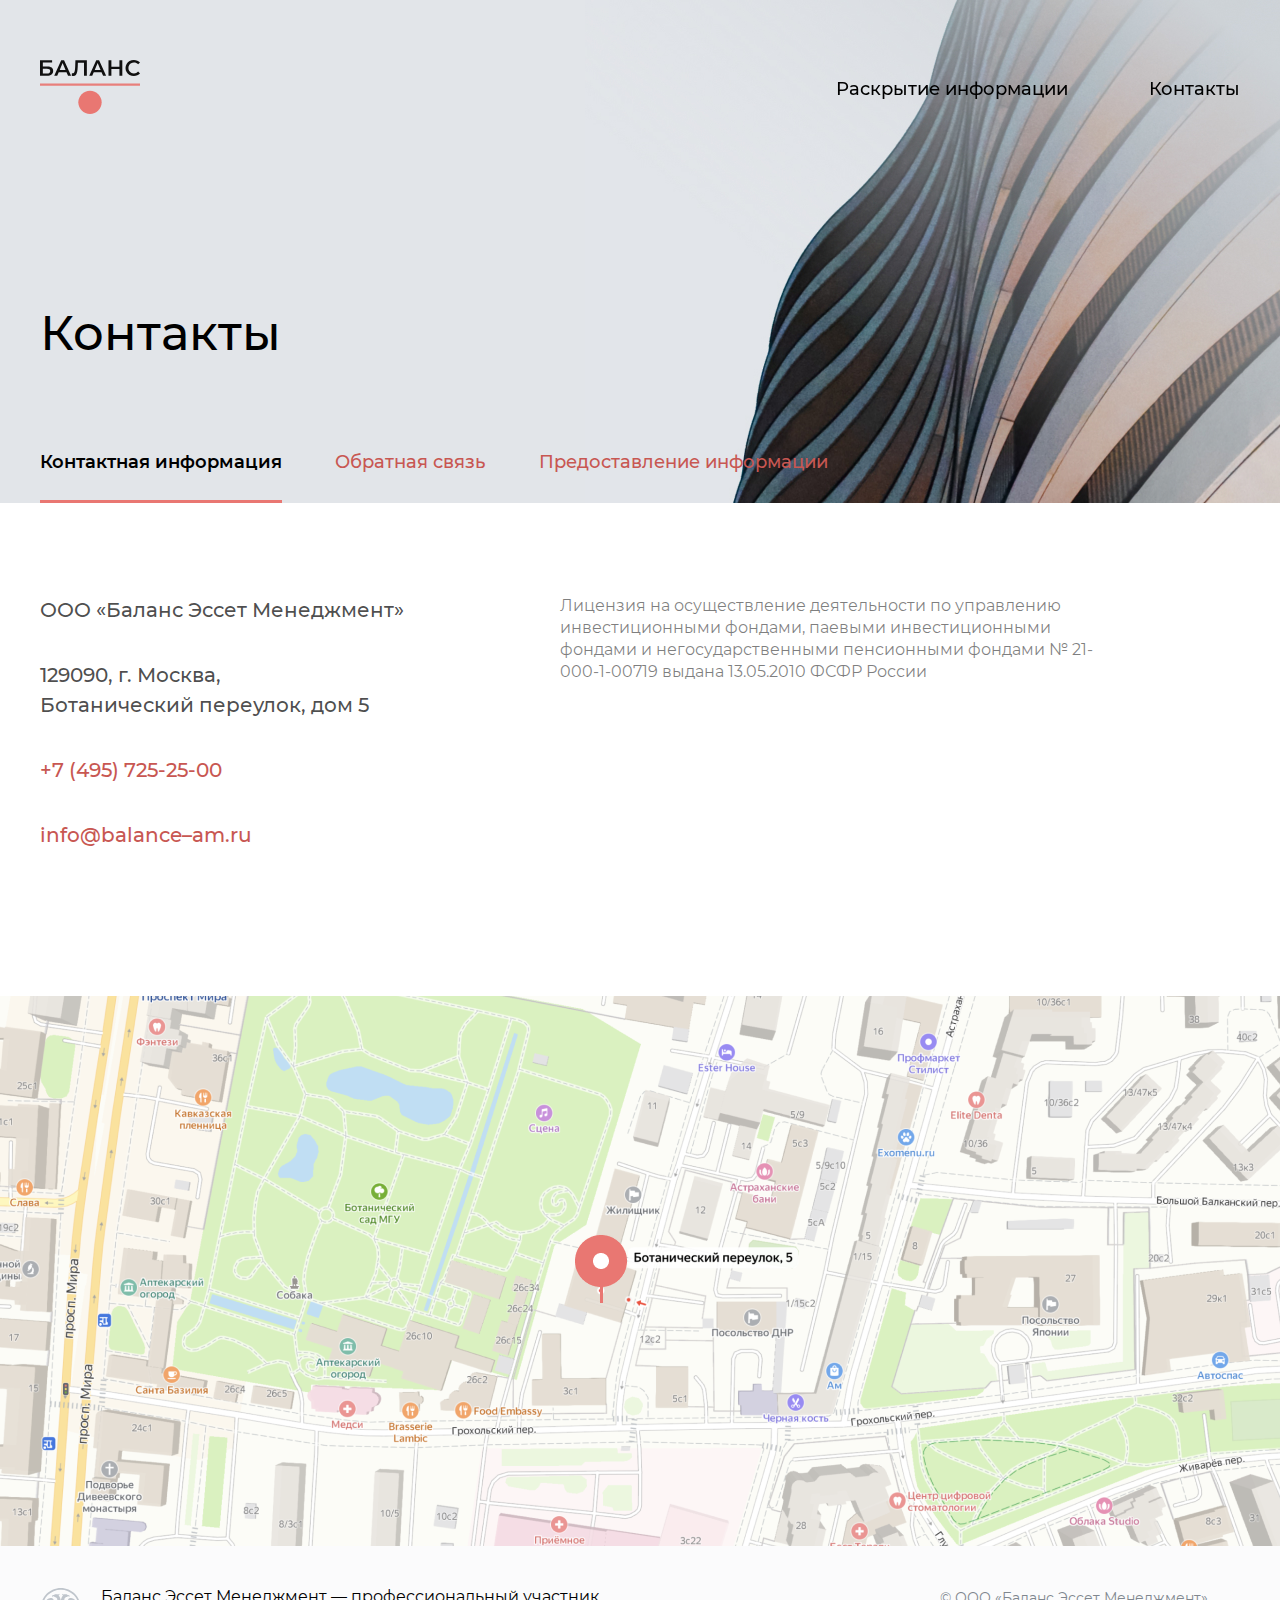
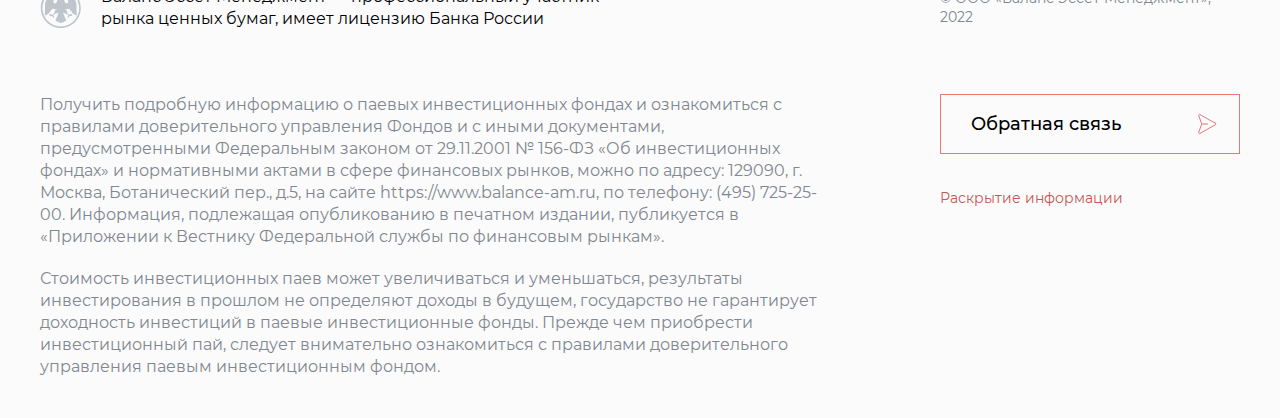
==== commit 50c7bc54: "Animation added" ====
--- a/contacts.html
+++ b/contacts.html
@@ -8,7 +8,7 @@
 	<link rel="icon" href="/images/favicon.ico" type="image/x-icon">
 	<link rel="stylesheet" href="css/style.css">
 	<title>Баланс Эссет Менеджмент — управление недвижимостью и земельными активами</title>
-<script defer src="bundle.ab402942bcf8ac8fb192.js"></script><link href="styles.css" rel="stylesheet"></head>
+<script defer src="bundle.ff6c669ba354d0e1b187.js"></script><link href="styles.css" rel="stylesheet"></head>
 
 <body>
 	<div class="mobile-menu-popup">
@@ -27,7 +27,7 @@
 
 	<div class="container">
 		<section class="hero-section hero-section_inner">
-			<header class="header">
+			<header class="header" data-aos="fade-down" data-aos-delay="50" data-aos-duration="1500">
 				<a href="./index.html"><img class="hero-section__logo" src="./images/balance-logo.svg" alt=""></a>
 				<nav class="main-menu">
 					<ul>
@@ -114,7 +114,12 @@
 				<div class="footer__links">
 					<a class="btn btn_outlined" href="">
 						Обратная связь
-						<img src="./images/send-icon.svg" alt="">
+						<svg width="24" height="24" viewBox="0 0 24 24" fill="none" xmlns="http://www.w3.org/2000/svg">
+							<path
+								d="M20.5779 11.3439L4.74353 2.47511C4.61015 2.40143 4.45749 2.37012 4.30588 2.38535C4.15426 2.40058 4.01089 2.46164 3.89483 2.56039C3.77878 2.65913 3.69556 2.79089 3.65625 2.93811C3.61694 3.08533 3.6234 3.24103 3.67478 3.38449L6.65603 11.747C6.72171 11.9093 6.72171 12.0909 6.65603 12.2532L3.67478 20.6157C3.6234 20.7592 3.61694 20.9149 3.65625 21.0621C3.69556 21.2093 3.77878 21.3411 3.89483 21.4398C4.01089 21.5386 4.15426 21.5996 4.30588 21.6149C4.45749 21.6301 4.61015 21.5988 4.74353 21.5251L20.5779 12.6564C20.6951 12.5915 20.7928 12.4964 20.8609 12.381C20.9289 12.2656 20.9648 12.1341 20.9648 12.0001C20.9648 11.8661 20.9289 11.7346 20.8609 11.6192C20.7928 11.5038 20.6951 11.4087 20.5779 11.3439V11.3439Z"
+								stroke="#E97772" stroke-linecap="round" stroke-linejoin="round" />
+							<path d="M6.75 12H12.75" stroke="#E97772" stroke-linecap="round" stroke-linejoin="round" />
+						</svg>
 					</a>
 					<a class="red-link" href="">Раскрытие информации</a>
 				</div>
--- a/styles.css
+++ b/styles.css
@@ -1,3 +1,3 @@
-/*! normalize.css v8.0.1 | MIT License | github.com/necolas/normalize.css */html{line-height:1.15;-webkit-text-size-adjust:100%}body{margin:0}main{display:block}h1{font-size:2em;margin:.67em 0}hr{box-sizing:content-box;height:0;overflow:visible}pre{font-family:monospace,monospace;font-size:1em}a{background-color:transparent}abbr[title]{border-bottom:none;text-decoration:underline;-webkit-text-decoration:underline dotted;text-decoration:underline dotted}b,strong{font-weight:bolder}code,kbd,samp{font-family:monospace,monospace;font-size:1em}small{font-size:80%}sub,sup{font-size:75%;line-height:0;position:relative;vertical-align:baseline}sub{bottom:-0.25em}sup{top:-0.5em}img{border-style:none}button,input,optgroup,select,textarea{font-family:inherit;font-size:100%;line-height:1.15;margin:0}button,input{overflow:visible}button,select{text-transform:none}button,[type=button],[type=reset],[type=submit]{-webkit-appearance:button}button::-moz-focus-inner,[type=button]::-moz-focus-inner,[type=reset]::-moz-focus-inner,[type=submit]::-moz-focus-inner{border-style:none;padding:0}button:-moz-focusring,[type=button]:-moz-focusring,[type=reset]:-moz-focusring,[type=submit]:-moz-focusring{outline:1px dotted ButtonText}fieldset{padding:.35em .75em .625em}legend{box-sizing:border-box;color:inherit;display:table;max-width:100%;padding:0;white-space:normal}progress{vertical-align:baseline}textarea{overflow:auto}[type=checkbox],[type=radio]{box-sizing:border-box;padding:0}[type=number]::-webkit-inner-spin-button,[type=number]::-webkit-outer-spin-button{height:auto}[type=search]{-webkit-appearance:textfield;outline-offset:-2px}[type=search]::-webkit-search-decoration{-webkit-appearance:none}::-webkit-file-upload-button{-webkit-appearance:button;font:inherit}details{display:block}summary{display:list-item}template{display:none}[hidden]{display:none}@font-face{font-family:"Montserrat";src:url(fonts/Montserrat-Regular.ttf);font-style:normal;font-weight:400}@font-face{font-family:"Montserrat";src:url(fonts/Montserrat-Medium.ttf);font-style:normal;font-weight:500}@font-face{font-family:"Montserrat";src:url(fonts/Montserrat-SemiBold.ttf);font-style:normal;font-weight:600}@font-face{font-family:"Montserrat";src:url(fonts/Montserrat-ExtraBold.ttf);font-style:normal;font-weight:800}:root{--primary-red: #E97772;--text-red: #C85752;--bg-gray: #E2E5E9}body[data-aos-duration="50"] [data-aos],[data-aos][data-aos][data-aos-duration="50"]{transition-duration:50ms}body[data-aos-delay="50"] [data-aos],[data-aos][data-aos][data-aos-delay="50"]{transition-delay:0}body[data-aos-delay="50"] [data-aos].aos-animate,[data-aos][data-aos][data-aos-delay="50"].aos-animate{transition-delay:50ms}body[data-aos-duration="100"] [data-aos],[data-aos][data-aos][data-aos-duration="100"]{transition-duration:100ms}body[data-aos-delay="100"] [data-aos],[data-aos][data-aos][data-aos-delay="100"]{transition-delay:0}body[data-aos-delay="100"] [data-aos].aos-animate,[data-aos][data-aos][data-aos-delay="100"].aos-animate{transition-delay:100ms}body[data-aos-duration="150"] [data-aos],[data-aos][data-aos][data-aos-duration="150"]{transition-duration:150ms}body[data-aos-delay="150"] [data-aos],[data-aos][data-aos][data-aos-delay="150"]{transition-delay:0}body[data-aos-delay="150"] [data-aos].aos-animate,[data-aos][data-aos][data-aos-delay="150"].aos-animate{transition-delay:150ms}body[data-aos-duration="200"] [data-aos],[data-aos][data-aos][data-aos-duration="200"]{transition-duration:200ms}body[data-aos-delay="200"] [data-aos],[data-aos][data-aos][data-aos-delay="200"]{transition-delay:0}body[data-aos-delay="200"] [data-aos].aos-animate,[data-aos][data-aos][data-aos-delay="200"].aos-animate{transition-delay:200ms}body[data-aos-duration="250"] [data-aos],[data-aos][data-aos][data-aos-duration="250"]{transition-duration:250ms}body[data-aos-delay="250"] [data-aos],[data-aos][data-aos][data-aos-delay="250"]{transition-delay:0}body[data-aos-delay="250"] [data-aos].aos-animate,[data-aos][data-aos][data-aos-delay="250"].aos-animate{transition-delay:250ms}body[data-aos-duration="300"] [data-aos],[data-aos][data-aos][data-aos-duration="300"]{transition-duration:300ms}body[data-aos-delay="300"] [data-aos],[data-aos][data-aos][data-aos-delay="300"]{transition-delay:0}body[data-aos-delay="300"] [data-aos].aos-animate,[data-aos][data-aos][data-aos-delay="300"].aos-animate{transition-delay:300ms}body[data-aos-duration="350"] [data-aos],[data-aos][data-aos][data-aos-duration="350"]{transition-duration:350ms}body[data-aos-delay="350"] [data-aos],[data-aos][data-aos][data-aos-delay="350"]{transition-delay:0}body[data-aos-delay="350"] [data-aos].aos-animate,[data-aos][data-aos][data-aos-delay="350"].aos-animate{transition-delay:350ms}body[data-aos-duration="400"] [data-aos],[data-aos][data-aos][data-aos-duration="400"]{transition-duration:400ms}body[data-aos-delay="400"] [data-aos],[data-aos][data-aos][data-aos-delay="400"]{transition-delay:0}body[data-aos-delay="400"] [data-aos].aos-animate,[data-aos][data-aos][data-aos-delay="400"].aos-animate{transition-delay:400ms}body[data-aos-duration="450"] [data-aos],[data-aos][data-aos][data-aos-duration="450"]{transition-duration:450ms}body[data-aos-delay="450"] [data-aos],[data-aos][data-aos][data-aos-delay="450"]{transition-delay:0}body[data-aos-delay="450"] [data-aos].aos-animate,[data-aos][data-aos][data-aos-delay="450"].aos-animate{transition-delay:450ms}body[data-aos-duration="500"] [data-aos],[data-aos][data-aos][data-aos-duration="500"]{transition-duration:500ms}body[data-aos-delay="500"] [data-aos],[data-aos][data-aos][data-aos-delay="500"]{transition-delay:0}body[data-aos-delay="500"] [data-aos].aos-animate,[data-aos][data-aos][data-aos-delay="500"].aos-animate{transition-delay:500ms}body[data-aos-duration="550"] [data-aos],[data-aos][data-aos][data-aos-duration="550"]{transition-duration:550ms}body[data-aos-delay="550"] [data-aos],[data-aos][data-aos][data-aos-delay="550"]{transition-delay:0}body[data-aos-delay="550"] [data-aos].aos-animate,[data-aos][data-aos][data-aos-delay="550"].aos-animate{transition-delay:550ms}body[data-aos-duration="600"] [data-aos],[data-aos][data-aos][data-aos-duration="600"]{transition-duration:600ms}body[data-aos-delay="600"] [data-aos],[data-aos][data-aos][data-aos-delay="600"]{transition-delay:0}body[data-aos-delay="600"] [data-aos].aos-animate,[data-aos][data-aos][data-aos-delay="600"].aos-animate{transition-delay:600ms}body[data-aos-duration="650"] [data-aos],[data-aos][data-aos][data-aos-duration="650"]{transition-duration:650ms}body[data-aos-delay="650"] [data-aos],[data-aos][data-aos][data-aos-delay="650"]{transition-delay:0}body[data-aos-delay="650"] [data-aos].aos-animate,[data-aos][data-aos][data-aos-delay="650"].aos-animate{transition-delay:650ms}body[data-aos-duration="700"] [data-aos],[data-aos][data-aos][data-aos-duration="700"]{transition-duration:700ms}body[data-aos-delay="700"] [data-aos],[data-aos][data-aos][data-aos-delay="700"]{transition-delay:0}body[data-aos-delay="700"] [data-aos].aos-animate,[data-aos][data-aos][data-aos-delay="700"].aos-animate{transition-delay:700ms}body[data-aos-duration="750"] [data-aos],[data-aos][data-aos][data-aos-duration="750"]{transition-duration:750ms}body[data-aos-delay="750"] [data-aos],[data-aos][data-aos][data-aos-delay="750"]{transition-delay:0}body[data-aos-delay="750"] [data-aos].aos-animate,[data-aos][data-aos][data-aos-delay="750"].aos-animate{transition-delay:750ms}body[data-aos-duration="800"] [data-aos],[data-aos][data-aos][data-aos-duration="800"]{transition-duration:800ms}body[data-aos-delay="800"] [data-aos],[data-aos][data-aos][data-aos-delay="800"]{transition-delay:0}body[data-aos-delay="800"] [data-aos].aos-animate,[data-aos][data-aos][data-aos-delay="800"].aos-animate{transition-delay:800ms}body[data-aos-duration="850"] [data-aos],[data-aos][data-aos][data-aos-duration="850"]{transition-duration:850ms}body[data-aos-delay="850"] [data-aos],[data-aos][data-aos][data-aos-delay="850"]{transition-delay:0}body[data-aos-delay="850"] [data-aos].aos-animate,[data-aos][data-aos][data-aos-delay="850"].aos-animate{transition-delay:850ms}body[data-aos-duration="900"] [data-aos],[data-aos][data-aos][data-aos-duration="900"]{transition-duration:900ms}body[data-aos-delay="900"] [data-aos],[data-aos][data-aos][data-aos-delay="900"]{transition-delay:0}body[data-aos-delay="900"] [data-aos].aos-animate,[data-aos][data-aos][data-aos-delay="900"].aos-animate{transition-delay:900ms}body[data-aos-duration="950"] [data-aos],[data-aos][data-aos][data-aos-duration="950"]{transition-duration:950ms}body[data-aos-delay="950"] [data-aos],[data-aos][data-aos][data-aos-delay="950"]{transition-delay:0}body[data-aos-delay="950"] [data-aos].aos-animate,[data-aos][data-aos][data-aos-delay="950"].aos-animate{transition-delay:950ms}body[data-aos-duration="1000"] [data-aos],[data-aos][data-aos][data-aos-duration="1000"]{transition-duration:1000ms}body[data-aos-delay="1000"] [data-aos],[data-aos][data-aos][data-aos-delay="1000"]{transition-delay:0}body[data-aos-delay="1000"] [data-aos].aos-animate,[data-aos][data-aos][data-aos-delay="1000"].aos-animate{transition-delay:1000ms}body[data-aos-duration="1050"] [data-aos],[data-aos][data-aos][data-aos-duration="1050"]{transition-duration:1050ms}body[data-aos-delay="1050"] [data-aos],[data-aos][data-aos][data-aos-delay="1050"]{transition-delay:0}body[data-aos-delay="1050"] [data-aos].aos-animate,[data-aos][data-aos][data-aos-delay="1050"].aos-animate{transition-delay:1050ms}body[data-aos-duration="1100"] [data-aos],[data-aos][data-aos][data-aos-duration="1100"]{transition-duration:1100ms}body[data-aos-delay="1100"] [data-aos],[data-aos][data-aos][data-aos-delay="1100"]{transition-delay:0}body[data-aos-delay="1100"] [data-aos].aos-animate,[data-aos][data-aos][data-aos-delay="1100"].aos-animate{transition-delay:1100ms}body[data-aos-duration="1150"] [data-aos],[data-aos][data-aos][data-aos-duration="1150"]{transition-duration:1150ms}body[data-aos-delay="1150"] [data-aos],[data-aos][data-aos][data-aos-delay="1150"]{transition-delay:0}body[data-aos-delay="1150"] [data-aos].aos-animate,[data-aos][data-aos][data-aos-delay="1150"].aos-animate{transition-delay:1150ms}body[data-aos-duration="1200"] [data-aos],[data-aos][data-aos][data-aos-duration="1200"]{transition-duration:1200ms}body[data-aos-delay="1200"] [data-aos],[data-aos][data-aos][data-aos-delay="1200"]{transition-delay:0}body[data-aos-delay="1200"] [data-aos].aos-animate,[data-aos][data-aos][data-aos-delay="1200"].aos-animate{transition-delay:1200ms}body[data-aos-duration="1250"] [data-aos],[data-aos][data-aos][data-aos-duration="1250"]{transition-duration:1250ms}body[data-aos-delay="1250"] [data-aos],[data-aos][data-aos][data-aos-delay="1250"]{transition-delay:0}body[data-aos-delay="1250"] [data-aos].aos-animate,[data-aos][data-aos][data-aos-delay="1250"].aos-animate{transition-delay:1250ms}body[data-aos-duration="1300"] [data-aos],[data-aos][data-aos][data-aos-duration="1300"]{transition-duration:1300ms}body[data-aos-delay="1300"] [data-aos],[data-aos][data-aos][data-aos-delay="1300"]{transition-delay:0}body[data-aos-delay="1300"] [data-aos].aos-animate,[data-aos][data-aos][data-aos-delay="1300"].aos-animate{transition-delay:1300ms}body[data-aos-duration="1350"] [data-aos],[data-aos][data-aos][data-aos-duration="1350"]{transition-duration:1350ms}body[data-aos-delay="1350"] [data-aos],[data-aos][data-aos][data-aos-delay="1350"]{transition-delay:0}body[data-aos-delay="1350"] [data-aos].aos-animate,[data-aos][data-aos][data-aos-delay="1350"].aos-animate{transition-delay:1350ms}body[data-aos-duration="1400"] [data-aos],[data-aos][data-aos][data-aos-duration="1400"]{transition-duration:1400ms}body[data-aos-delay="1400"] [data-aos],[data-aos][data-aos][data-aos-delay="1400"]{transition-delay:0}body[data-aos-delay="1400"] [data-aos].aos-animate,[data-aos][data-aos][data-aos-delay="1400"].aos-animate{transition-delay:1400ms}body[data-aos-duration="1450"] [data-aos],[data-aos][data-aos][data-aos-duration="1450"]{transition-duration:1450ms}body[data-aos-delay="1450"] [data-aos],[data-aos][data-aos][data-aos-delay="1450"]{transition-delay:0}body[data-aos-delay="1450"] [data-aos].aos-animate,[data-aos][data-aos][data-aos-delay="1450"].aos-animate{transition-delay:1450ms}body[data-aos-duration="1500"] [data-aos],[data-aos][data-aos][data-aos-duration="1500"]{transition-duration:1500ms}body[data-aos-delay="1500"] [data-aos],[data-aos][data-aos][data-aos-delay="1500"]{transition-delay:0}body[data-aos-delay="1500"] [data-aos].aos-animate,[data-aos][data-aos][data-aos-delay="1500"].aos-animate{transition-delay:1500ms}body[data-aos-duration="1550"] [data-aos],[data-aos][data-aos][data-aos-duration="1550"]{transition-duration:1550ms}body[data-aos-delay="1550"] [data-aos],[data-aos][data-aos][data-aos-delay="1550"]{transition-delay:0}body[data-aos-delay="1550"] [data-aos].aos-animate,[data-aos][data-aos][data-aos-delay="1550"].aos-animate{transition-delay:1550ms}body[data-aos-duration="1600"] [data-aos],[data-aos][data-aos][data-aos-duration="1600"]{transition-duration:1600ms}body[data-aos-delay="1600"] [data-aos],[data-aos][data-aos][data-aos-delay="1600"]{transition-delay:0}body[data-aos-delay="1600"] [data-aos].aos-animate,[data-aos][data-aos][data-aos-delay="1600"].aos-animate{transition-delay:1600ms}body[data-aos-duration="1650"] [data-aos],[data-aos][data-aos][data-aos-duration="1650"]{transition-duration:1650ms}body[data-aos-delay="1650"] [data-aos],[data-aos][data-aos][data-aos-delay="1650"]{transition-delay:0}body[data-aos-delay="1650"] [data-aos].aos-animate,[data-aos][data-aos][data-aos-delay="1650"].aos-animate{transition-delay:1650ms}body[data-aos-duration="1700"] [data-aos],[data-aos][data-aos][data-aos-duration="1700"]{transition-duration:1700ms}body[data-aos-delay="1700"] [data-aos],[data-aos][data-aos][data-aos-delay="1700"]{transition-delay:0}body[data-aos-delay="1700"] [data-aos].aos-animate,[data-aos][data-aos][data-aos-delay="1700"].aos-animate{transition-delay:1700ms}body[data-aos-duration="1750"] [data-aos],[data-aos][data-aos][data-aos-duration="1750"]{transition-duration:1750ms}body[data-aos-delay="1750"] [data-aos],[data-aos][data-aos][data-aos-delay="1750"]{transition-delay:0}body[data-aos-delay="1750"] [data-aos].aos-animate,[data-aos][data-aos][data-aos-delay="1750"].aos-animate{transition-delay:1750ms}body[data-aos-duration="1800"] [data-aos],[data-aos][data-aos][data-aos-duration="1800"]{transition-duration:1800ms}body[data-aos-delay="1800"] [data-aos],[data-aos][data-aos][data-aos-delay="1800"]{transition-delay:0}body[data-aos-delay="1800"] [data-aos].aos-animate,[data-aos][data-aos][data-aos-delay="1800"].aos-animate{transition-delay:1800ms}body[data-aos-duration="1850"] [data-aos],[data-aos][data-aos][data-aos-duration="1850"]{transition-duration:1850ms}body[data-aos-delay="1850"] [data-aos],[data-aos][data-aos][data-aos-delay="1850"]{transition-delay:0}body[data-aos-delay="1850"] [data-aos].aos-animate,[data-aos][data-aos][data-aos-delay="1850"].aos-animate{transition-delay:1850ms}body[data-aos-duration="1900"] [data-aos],[data-aos][data-aos][data-aos-duration="1900"]{transition-duration:1900ms}body[data-aos-delay="1900"] [data-aos],[data-aos][data-aos][data-aos-delay="1900"]{transition-delay:0}body[data-aos-delay="1900"] [data-aos].aos-animate,[data-aos][data-aos][data-aos-delay="1900"].aos-animate{transition-delay:1900ms}body[data-aos-duration="1950"] [data-aos],[data-aos][data-aos][data-aos-duration="1950"]{transition-duration:1950ms}body[data-aos-delay="1950"] [data-aos],[data-aos][data-aos][data-aos-delay="1950"]{transition-delay:0}body[data-aos-delay="1950"] [data-aos].aos-animate,[data-aos][data-aos][data-aos-delay="1950"].aos-animate{transition-delay:1950ms}body[data-aos-duration="2000"] [data-aos],[data-aos][data-aos][data-aos-duration="2000"]{transition-duration:2000ms}body[data-aos-delay="2000"] [data-aos],[data-aos][data-aos][data-aos-delay="2000"]{transition-delay:0}body[data-aos-delay="2000"] [data-aos].aos-animate,[data-aos][data-aos][data-aos-delay="2000"].aos-animate{transition-delay:2000ms}body[data-aos-duration="2050"] [data-aos],[data-aos][data-aos][data-aos-duration="2050"]{transition-duration:2050ms}body[data-aos-delay="2050"] [data-aos],[data-aos][data-aos][data-aos-delay="2050"]{transition-delay:0}body[data-aos-delay="2050"] [data-aos].aos-animate,[data-aos][data-aos][data-aos-delay="2050"].aos-animate{transition-delay:2050ms}body[data-aos-duration="2100"] [data-aos],[data-aos][data-aos][data-aos-duration="2100"]{transition-duration:2100ms}body[data-aos-delay="2100"] [data-aos],[data-aos][data-aos][data-aos-delay="2100"]{transition-delay:0}body[data-aos-delay="2100"] [data-aos].aos-animate,[data-aos][data-aos][data-aos-delay="2100"].aos-animate{transition-delay:2100ms}body[data-aos-duration="2150"] [data-aos],[data-aos][data-aos][data-aos-duration="2150"]{transition-duration:2150ms}body[data-aos-delay="2150"] [data-aos],[data-aos][data-aos][data-aos-delay="2150"]{transition-delay:0}body[data-aos-delay="2150"] [data-aos].aos-animate,[data-aos][data-aos][data-aos-delay="2150"].aos-animate{transition-delay:2150ms}body[data-aos-duration="2200"] [data-aos],[data-aos][data-aos][data-aos-duration="2200"]{transition-duration:2200ms}body[data-aos-delay="2200"] [data-aos],[data-aos][data-aos][data-aos-delay="2200"]{transition-delay:0}body[data-aos-delay="2200"] [data-aos].aos-animate,[data-aos][data-aos][data-aos-delay="2200"].aos-animate{transition-delay:2200ms}body[data-aos-duration="2250"] [data-aos],[data-aos][data-aos][data-aos-duration="2250"]{transition-duration:2250ms}body[data-aos-delay="2250"] [data-aos],[data-aos][data-aos][data-aos-delay="2250"]{transition-delay:0}body[data-aos-delay="2250"] [data-aos].aos-animate,[data-aos][data-aos][data-aos-delay="2250"].aos-animate{transition-delay:2250ms}body[data-aos-duration="2300"] [data-aos],[data-aos][data-aos][data-aos-duration="2300"]{transition-duration:2300ms}body[data-aos-delay="2300"] [data-aos],[data-aos][data-aos][data-aos-delay="2300"]{transition-delay:0}body[data-aos-delay="2300"] [data-aos].aos-animate,[data-aos][data-aos][data-aos-delay="2300"].aos-animate{transition-delay:2300ms}body[data-aos-duration="2350"] [data-aos],[data-aos][data-aos][data-aos-duration="2350"]{transition-duration:2350ms}body[data-aos-delay="2350"] [data-aos],[data-aos][data-aos][data-aos-delay="2350"]{transition-delay:0}body[data-aos-delay="2350"] [data-aos].aos-animate,[data-aos][data-aos][data-aos-delay="2350"].aos-animate{transition-delay:2350ms}body[data-aos-duration="2400"] [data-aos],[data-aos][data-aos][data-aos-duration="2400"]{transition-duration:2400ms}body[data-aos-delay="2400"] [data-aos],[data-aos][data-aos][data-aos-delay="2400"]{transition-delay:0}body[data-aos-delay="2400"] [data-aos].aos-animate,[data-aos][data-aos][data-aos-delay="2400"].aos-animate{transition-delay:2400ms}body[data-aos-duration="2450"] [data-aos],[data-aos][data-aos][data-aos-duration="2450"]{transition-duration:2450ms}body[data-aos-delay="2450"] [data-aos],[data-aos][data-aos][data-aos-delay="2450"]{transition-delay:0}body[data-aos-delay="2450"] [data-aos].aos-animate,[data-aos][data-aos][data-aos-delay="2450"].aos-animate{transition-delay:2450ms}body[data-aos-duration="2500"] [data-aos],[data-aos][data-aos][data-aos-duration="2500"]{transition-duration:2500ms}body[data-aos-delay="2500"] [data-aos],[data-aos][data-aos][data-aos-delay="2500"]{transition-delay:0}body[data-aos-delay="2500"] [data-aos].aos-animate,[data-aos][data-aos][data-aos-delay="2500"].aos-animate{transition-delay:2500ms}body[data-aos-duration="2550"] [data-aos],[data-aos][data-aos][data-aos-duration="2550"]{transition-duration:2550ms}body[data-aos-delay="2550"] [data-aos],[data-aos][data-aos][data-aos-delay="2550"]{transition-delay:0}body[data-aos-delay="2550"] [data-aos].aos-animate,[data-aos][data-aos][data-aos-delay="2550"].aos-animate{transition-delay:2550ms}body[data-aos-duration="2600"] [data-aos],[data-aos][data-aos][data-aos-duration="2600"]{transition-duration:2600ms}body[data-aos-delay="2600"] [data-aos],[data-aos][data-aos][data-aos-delay="2600"]{transition-delay:0}body[data-aos-delay="2600"] [data-aos].aos-animate,[data-aos][data-aos][data-aos-delay="2600"].aos-animate{transition-delay:2600ms}body[data-aos-duration="2650"] [data-aos],[data-aos][data-aos][data-aos-duration="2650"]{transition-duration:2650ms}body[data-aos-delay="2650"] [data-aos],[data-aos][data-aos][data-aos-delay="2650"]{transition-delay:0}body[data-aos-delay="2650"] [data-aos].aos-animate,[data-aos][data-aos][data-aos-delay="2650"].aos-animate{transition-delay:2650ms}body[data-aos-duration="2700"] [data-aos],[data-aos][data-aos][data-aos-duration="2700"]{transition-duration:2700ms}body[data-aos-delay="2700"] [data-aos],[data-aos][data-aos][data-aos-delay="2700"]{transition-delay:0}body[data-aos-delay="2700"] [data-aos].aos-animate,[data-aos][data-aos][data-aos-delay="2700"].aos-animate{transition-delay:2700ms}body[data-aos-duration="2750"] [data-aos],[data-aos][data-aos][data-aos-duration="2750"]{transition-duration:2750ms}body[data-aos-delay="2750"] [data-aos],[data-aos][data-aos][data-aos-delay="2750"]{transition-delay:0}body[data-aos-delay="2750"] [data-aos].aos-animate,[data-aos][data-aos][data-aos-delay="2750"].aos-animate{transition-delay:2750ms}body[data-aos-duration="2800"] [data-aos],[data-aos][data-aos][data-aos-duration="2800"]{transition-duration:2800ms}body[data-aos-delay="2800"] [data-aos],[data-aos][data-aos][data-aos-delay="2800"]{transition-delay:0}body[data-aos-delay="2800"] [data-aos].aos-animate,[data-aos][data-aos][data-aos-delay="2800"].aos-animate{transition-delay:2800ms}body[data-aos-duration="2850"] [data-aos],[data-aos][data-aos][data-aos-duration="2850"]{transition-duration:2850ms}body[data-aos-delay="2850"] [data-aos],[data-aos][data-aos][data-aos-delay="2850"]{transition-delay:0}body[data-aos-delay="2850"] [data-aos].aos-animate,[data-aos][data-aos][data-aos-delay="2850"].aos-animate{transition-delay:2850ms}body[data-aos-duration="2900"] [data-aos],[data-aos][data-aos][data-aos-duration="2900"]{transition-duration:2900ms}body[data-aos-delay="2900"] [data-aos],[data-aos][data-aos][data-aos-delay="2900"]{transition-delay:0}body[data-aos-delay="2900"] [data-aos].aos-animate,[data-aos][data-aos][data-aos-delay="2900"].aos-animate{transition-delay:2900ms}body[data-aos-duration="2950"] [data-aos],[data-aos][data-aos][data-aos-duration="2950"]{transition-duration:2950ms}body[data-aos-delay="2950"] [data-aos],[data-aos][data-aos][data-aos-delay="2950"]{transition-delay:0}body[data-aos-delay="2950"] [data-aos].aos-animate,[data-aos][data-aos][data-aos-delay="2950"].aos-animate{transition-delay:2950ms}body[data-aos-duration="3000"] [data-aos],[data-aos][data-aos][data-aos-duration="3000"]{transition-duration:3000ms}body[data-aos-delay="3000"] [data-aos],[data-aos][data-aos][data-aos-delay="3000"]{transition-delay:0}body[data-aos-delay="3000"] [data-aos].aos-animate,[data-aos][data-aos][data-aos-delay="3000"].aos-animate{transition-delay:3000ms}body[data-aos-easing=linear] [data-aos],[data-aos][data-aos][data-aos-easing=linear]{transition-timing-function:cubic-bezier(0.25, 0.25, 0.75, 0.75)}body[data-aos-easing=ease] [data-aos],[data-aos][data-aos][data-aos-easing=ease]{transition-timing-function:cubic-bezier(0.25, 0.1, 0.25, 1)}body[data-aos-easing=ease-in] [data-aos],[data-aos][data-aos][data-aos-easing=ease-in]{transition-timing-function:cubic-bezier(0.42, 0, 1, 1)}body[data-aos-easing=ease-out] [data-aos],[data-aos][data-aos][data-aos-easing=ease-out]{transition-timing-function:cubic-bezier(0, 0, 0.58, 1)}body[data-aos-easing=ease-in-out] [data-aos],[data-aos][data-aos][data-aos-easing=ease-in-out]{transition-timing-function:cubic-bezier(0.42, 0, 0.58, 1)}body[data-aos-easing=ease-in-back] [data-aos],[data-aos][data-aos][data-aos-easing=ease-in-back]{transition-timing-function:cubic-bezier(0.6, -0.28, 0.735, 0.045)}body[data-aos-easing=ease-out-back] [data-aos],[data-aos][data-aos][data-aos-easing=ease-out-back]{transition-timing-function:cubic-bezier(0.175, 0.885, 0.32, 1.275)}body[data-aos-easing=ease-in-out-back] [data-aos],[data-aos][data-aos][data-aos-easing=ease-in-out-back]{transition-timing-function:cubic-bezier(0.68, -0.55, 0.265, 1.55)}body[data-aos-easing=ease-in-sine] [data-aos],[data-aos][data-aos][data-aos-easing=ease-in-sine]{transition-timing-function:cubic-bezier(0.47, 0, 0.745, 0.715)}body[data-aos-easing=ease-out-sine] [data-aos],[data-aos][data-aos][data-aos-easing=ease-out-sine]{transition-timing-function:cubic-bezier(0.39, 0.575, 0.565, 1)}body[data-aos-easing=ease-in-out-sine] [data-aos],[data-aos][data-aos][data-aos-easing=ease-in-out-sine]{transition-timing-function:cubic-bezier(0.445, 0.05, 0.55, 0.95)}body[data-aos-easing=ease-in-quad] [data-aos],[data-aos][data-aos][data-aos-easing=ease-in-quad]{transition-timing-function:cubic-bezier(0.55, 0.085, 0.68, 0.53)}body[data-aos-easing=ease-out-quad] [data-aos],[data-aos][data-aos][data-aos-easing=ease-out-quad]{transition-timing-function:cubic-bezier(0.25, 0.46, 0.45, 0.94)}body[data-aos-easing=ease-in-out-quad] [data-aos],[data-aos][data-aos][data-aos-easing=ease-in-out-quad]{transition-timing-function:cubic-bezier(0.455, 0.03, 0.515, 0.955)}body[data-aos-easing=ease-in-cubic] [data-aos],[data-aos][data-aos][data-aos-easing=ease-in-cubic]{transition-timing-function:cubic-bezier(0.55, 0.085, 0.68, 0.53)}body[data-aos-easing=ease-out-cubic] [data-aos],[data-aos][data-aos][data-aos-easing=ease-out-cubic]{transition-timing-function:cubic-bezier(0.25, 0.46, 0.45, 0.94)}body[data-aos-easing=ease-in-out-cubic] [data-aos],[data-aos][data-aos][data-aos-easing=ease-in-out-cubic]{transition-timing-function:cubic-bezier(0.455, 0.03, 0.515, 0.955)}body[data-aos-easing=ease-in-quart] [data-aos],[data-aos][data-aos][data-aos-easing=ease-in-quart]{transition-timing-function:cubic-bezier(0.55, 0.085, 0.68, 0.53)}body[data-aos-easing=ease-out-quart] [data-aos],[data-aos][data-aos][data-aos-easing=ease-out-quart]{transition-timing-function:cubic-bezier(0.25, 0.46, 0.45, 0.94)}body[data-aos-easing=ease-in-out-quart] [data-aos],[data-aos][data-aos][data-aos-easing=ease-in-out-quart]{transition-timing-function:cubic-bezier(0.455, 0.03, 0.515, 0.955)}[data-aos^=fade][data-aos^=fade]{opacity:0;transition-property:opacity,transform}[data-aos^=fade][data-aos^=fade].aos-animate{opacity:1;transform:translate3d(0, 0, 0)}[data-aos=fade-up]{transform:translate3d(0, 100px, 0)}[data-aos=fade-down]{transform:translate3d(0, -100px, 0)}[data-aos=fade-right]{transform:translate3d(-100px, 0, 0)}[data-aos=fade-left]{transform:translate3d(100px, 0, 0)}[data-aos=fade-up-right]{transform:translate3d(-100px, 100px, 0)}[data-aos=fade-up-left]{transform:translate3d(100px, 100px, 0)}[data-aos=fade-down-right]{transform:translate3d(-100px, -100px, 0)}[data-aos=fade-down-left]{transform:translate3d(100px, -100px, 0)}[data-aos^=zoom][data-aos^=zoom]{opacity:0;transition-property:opacity,transform}[data-aos^=zoom][data-aos^=zoom].aos-animate{opacity:1;transform:translate3d(0, 0, 0) scale(1)}[data-aos=zoom-in]{transform:scale(0.6)}[data-aos=zoom-in-up]{transform:translate3d(0, 100px, 0) scale(0.6)}[data-aos=zoom-in-down]{transform:translate3d(0, -100px, 0) scale(0.6)}[data-aos=zoom-in-right]{transform:translate3d(-100px, 0, 0) scale(0.6)}[data-aos=zoom-in-left]{transform:translate3d(100px, 0, 0) scale(0.6)}[data-aos=zoom-out]{transform:scale(1.2)}[data-aos=zoom-out-up]{transform:translate3d(0, 100px, 0) scale(1.2)}[data-aos=zoom-out-down]{transform:translate3d(0, -100px, 0) scale(1.2)}[data-aos=zoom-out-right]{transform:translate3d(-100px, 0, 0) scale(1.2)}[data-aos=zoom-out-left]{transform:translate3d(100px, 0, 0) scale(1.2)}[data-aos^=slide][data-aos^=slide]{transition-property:transform}[data-aos^=slide][data-aos^=slide].aos-animate{transform:translate3d(0, 0, 0)}[data-aos=slide-up]{transform:translate3d(0, 100%, 0)}[data-aos=slide-down]{transform:translate3d(0, -100%, 0)}[data-aos=slide-right]{transform:translate3d(-100%, 0, 0)}[data-aos=slide-left]{transform:translate3d(100%, 0, 0)}[data-aos^=flip][data-aos^=flip]{-webkit-backface-visibility:hidden;backface-visibility:hidden;transition-property:transform}[data-aos=flip-left]{transform:perspective(2500px) rotateY(-100deg)}[data-aos=flip-left].aos-animate{transform:perspective(2500px) rotateY(0)}[data-aos=flip-right]{transform:perspective(2500px) rotateY(100deg)}[data-aos=flip-right].aos-animate{transform:perspective(2500px) rotateY(0)}[data-aos=flip-up]{transform:perspective(2500px) rotateX(-100deg)}[data-aos=flip-up].aos-animate{transform:perspective(2500px) rotateX(0)}[data-aos=flip-down]{transform:perspective(2500px) rotateX(100deg)}[data-aos=flip-down].aos-animate{transform:perspective(2500px) rotateX(0)}.header{display:flex;align-items:center;justify-content:space-between;padding:0 80px;margin-bottom:115px}@media(max-width: 1440px){.header{margin-bottom:80px}}@media(max-width: 1360px){.header{padding:0 40px}}@media(max-width: 768px){.header{align-items:flex-start;padding:0 30px;margin-bottom:40px}}@media(max-width: 768px){.main-menu{display:none}}.main-menu ul{display:flex;align-items:center;gap:86px;padding:0;margin:0}@media(max-width: 1360px){.main-menu ul{gap:6.32vw}}.main-menu ul li{list-style:none;font-size:20px;font-weight:500}@media(max-width: 1440px){.main-menu ul li{font-size:18px}}.main-menu ul li a{color:#000;text-decoration:none;transition:all .2s}.main-menu ul li a:hover{color:var(--primary-red)}.hero-section{background-color:var(--bg-gray);background-image:-webkit-image-set(url(images/hero-image@2x.jpg) 2x, url(images/hero-image.jpg) 1x);background-image:image-set(url(images/hero-image@2x.jpg) 2x, url(images/hero-image.jpg) 1x);background-repeat:no-repeat;background-position:right bottom;background-size:contain;padding:80px 0 72px}.hero-section_inner{background-position:right top;background-size:auto;padding-bottom:0}@media(max-width: 768px){.hero-section_inner{background-position:right bottom}}.hero-section_inner .header{margin-bottom:190px}@media(max-width: 1440px){.hero-section{padding-top:60px}}@media(max-width: 768px){.hero-section{background-image:url(images/hero-image_mobile.png);background-size:178px;padding:40px 0 40px}}.hero-section__subtitle{max-width:437px;margin:0 0 98px}@media(max-width: 1440px){.hero-section__subtitle{margin:0 0 60px}}.hero-section__license{display:flex;align-items:center;border-top:1px solid rgba(0,0,0,.2);font-size:16px;color:rgba(0,0,0,.7);line-height:1.375;width:70%;padding-top:48px}@media(max-width: 1440px){.hero-section__license{font-size:14px;padding-top:30px}}@media(max-width: 768px){.hero-section__license{display:none}}.hero-section__license img{margin-right:20px}.hero-section__license span{max-width:607px}.hero-section__logo{width:100px}@media(max-width: 768px){.hero-section__logo{width:80px}}.primary-title{font-weight:600;font-size:64px;line-height:1;max-width:810px;margin:0 0 40px}@media(max-width: 1440px){.primary-title{font-size:56px}}@media(max-width: 1024px){.primary-title{font-size:48px;max-width:700px}}@media(max-width: 768px){.primary-title{font-size:22px;line-height:1.36;max-width:80vw;margin:0 0 30px}}.caption-text{font-weight:500;font-size:20px;line-height:1.5;color:var(--text-red)}@media(max-width: 1440px){.caption-text{font-size:18px}}@media(max-width: 768px){.caption-text{font-size:16px;line-height:1.375}}.license-mobile{display:none;border-bottom:1px solid rgba(0,0,0,.2);padding:30px 0 30px}@media(max-width: 768px){.license-mobile{display:block}.license-mobile__content{display:flex;align-items:flex-start;gap:20px;font-size:12px;line-height:1.5;color:rgba(0,0,0,.7)}.license-mobile__content img{flex:none}}.parameters{padding:98px 0 106px}@media(max-width: 1280px){.parameters{padding:50px 0 56px}}.parameters__content{display:flex;align-items:center;justify-content:space-between;gap:16px}@media(max-width: 768px){.parameters__content{flex-direction:column;align-items:flex-start;gap:36px}}.parameters__item{display:flex;align-items:center;gap:24px}@media(max-width: 1280px){.parameters__item{flex-direction:column;align-items:flex-start;gap:16px}}.parameters__item-title-block{display:flex;align-items:center;gap:16px}@media(max-width: 768px){.parameters__item-title-block{gap:12px}}.parameters__item-title{position:relative;font-size:56px;font-weight:600;line-height:20px;color:var(--primary-red)}@media(max-width: 768px){.parameters__item-title{font-size:48px}}.parameters__item-title-caption{font-size:20px;font-weight:800;color:var(--primary-red)}.parameters__item-caption{font-size:16px;line-height:1.33;color:var(--primary-red)}.parameters__item-icon{display:flex;align-items:center;justify-content:center;width:50px;height:50px;border-radius:50%;background-color:var(--primary-red)}@media(max-width: 768px){.parameters__item-icon{width:37px;height:37px}.parameters__item-icon img{width:22px}}.contacts{position:relative;background-color:var(--text-red)}.contacts__content{width:50%;padding:80px 40px 80px 0}@media(max-width: 768px){.contacts__content{width:100%;padding:53px 0 66px}}.contacts__title{margin:0 0 60px}@media(max-width: 768px){.contacts__title{margin:0 0 45px}}.contacts__map{position:absolute;top:0;right:0;bottom:0;width:50vw;height:100%}@media(max-width: 768px){.contacts__map{display:none}}.contacts__map img{width:100%;height:100%;-o-object-fit:cover;object-fit:cover}.contacts__text{font-size:20px;font-weight:500;line-height:1.5;color:#fff}@media(max-width: 768px){.contacts__text{font-size:16px}}.contacts__text:not(:last-of-type){margin:0 0 35px}.contacts__text:last-of-type{margin:0 0 54px}.contacts__text a{color:#fff;text-decoration:none;transition:all .2s}.contacts__text a:hover{opacity:.7}.contacts__license-text{color:#fff;opacity:.7;font-size:16px;font-weight:500;line-height:1.375;max-width:480px}@media(max-width: 1440px){.contacts__license-text{font-size:18px}}@media(max-width: 768px){.contacts__license-text{font-size:14px}}.section-title{font-size:48px;font-weight:500}@media(max-width: 768px){.section-title{font-size:22px;font-weight:600}}.section-title_white{color:#fff}.footer{display:flex;flex-direction:column;padding:60px 80px 90px 80px}@media(max-width: 1360px){.footer{padding:40px}}@media(max-width: 768px){.footer{flex-direction:column-reverse;padding:40px 30px}}.footer_inner{background-color:#fbfbfc}.footer__top{display:flex;align-items:center;justify-content:space-between;gap:8vw;margin-bottom:64px}@media(max-width: 768px){.footer__top{flex-direction:column;align-items:flex-start;margin-bottom:0}}.footer__bottom{display:flex;align-items:flex-start;gap:8vw}@media(max-width: 768px){.footer__bottom{flex-direction:column-reverse;align-items:flex-start}}.footer__license{display:flex;align-items:center;font-size:16px;line-height:1.375;max-width:607px}@media(max-width: 1024px){.footer__license{width:50%}}@media(max-width: 768px){.footer__license{align-items:flex-start;width:100%}}.footer__license img{margin-right:20px}.footer__copyrights{font-size:16px;line-height:1.375;color:#80878f;width:23.44vw}@media(max-width: 1440px){.footer__copyrights{font-size:14px}}@media(max-width: 1024px){.footer__copyrights{width:50%}}@media(max-width: 768px){.footer__copyrights{font-size:14px;width:100%}}.footer__disclaimer{display:flex;flex-direction:column;font-size:16px;line-height:1.375;color:#80878f;margin:0}@media(max-width: 1024px){.footer__disclaimer{width:50%}}@media(max-width: 768px){.footer__disclaimer{width:100%;margin-bottom:35px}}.footer__disclaimer a{color:#80878f;text-decoration:none;transition:all .2s}.footer__disclaimer a:hover{color:var(--text-red)}.footer__disclaimer span:not(:last-of-type){margin-bottom:20px}.footer__links{display:flex;flex-direction:column;flex:none;width:23.44vw}@media(max-width: 1024px){.footer__links{width:50%}}@media(max-width: 768px){.footer__links{width:100%}}.footer__links .btn{margin-bottom:35px}.footer__links .red-link{font-size:14px;margin-bottom:13px}.btn{display:flex;align-items:center;height:60px;text-decoration:none;font-size:20px;font-weight:500;white-space:nowrap}@media(max-width: 1280px){.btn{font-size:18px}}.btn_outlined{justify-content:space-between;border:var(--primary-red) 1px solid;color:#000;min-width:260px;padding:0 20px 0 30px}.btn_outlined img{margin-left:20px}.btn_primary{justify-content:center;background-color:var(--primary-red);color:#fff;border:none;min-width:212px;cursor:pointer;transition:all .2s;padding:0 30px}.btn_primary:hover{opacity:.85}.red-link{line-height:1.375;color:var(--text-red);text-decoration:none;transition:all .2s}.red-link:hover{color:var(--primary-red)}.menu-button{display:none;width:20px;height:18px;background:url(images/menu-icon.svg) no-repeat center;background-size:contain;border:none;cursor:pointer}@media(max-width: 768px){.menu-button{display:block}}.mobile-menu-popup{display:flex;flex-direction:column;justify-content:space-between;position:fixed;width:100%;height:100%;top:0;bottom:0;left:0;right:0;background-color:var(--primary-red);visibility:hidden;z-index:-1;opacity:0;transition:all .4s;padding:40px 0 40px}.mobile-menu-popup.active{visibility:visible;z-index:9999;opacity:1}.mobile-menu-popup__header{display:flex;align-items:flex-start;justify-content:space-between;padding:0 30px}.mobile-menu-popup__close{width:18px;height:18px;background:url(images/menu-close-icon.svg) no-repeat center;background-size:contain;border:none;cursor:pointer}.mobile-menu ul{display:flex;flex-direction:column;padding:0 0 0 30px;margin:0}.mobile-menu ul li{font-size:22px;font-weight:500;list-style:none;margin-bottom:30px}.mobile-menu ul li a{color:#fff;text-decoration:none}.secondary-title{font-weight:600;font-size:30px;line-height:1}@media(max-width: 768px){.secondary-title{font-size:22px;line-height:1.36;margin:0 0 30px}}.tabs-hor{display:flex;align-items:flex-end;gap:80px}@media(max-width: 1440px){.tabs-hor{gap:4.17vw}}@media(max-width: 768px){.tabs-hor{flex-direction:column;align-items:flex-start;gap:0}}.tabs-hor__item{position:relative;font-size:20px;font-weight:500;color:var(--text-red);text-decoration:none;width:-webkit-fit-content;width:-moz-fit-content;width:fit-content;transition:all .2s;padding-bottom:30px}@media(max-width: 1440px){.tabs-hor__item{font-size:18px}}@media(max-width: 1024px){.tabs-hor__item{font-size:16px}}@media(max-width: 768px){.tabs-hor__item{display:flex;align-items:center;font-size:16px;font-weight:500;line-height:1.375;height:65px;width:calc(100% + 28px);left:-14px;padding:0 14px}}.tabs-hor__item svg{position:relative;bottom:-8px;margin-right:12px}@media(max-width: 768px){.tabs-hor__item svg{display:none}}.tabs-hor__item svg path{transition:all .2s}.tabs-hor__item:hover{color:var(--primary-red)}.tabs-hor__item:hover svg path{stroke:var(--primary-red)}.tabs-hor__item.active{color:#000;font-weight:600;cursor:auto}@media(max-width: 768px){.tabs-hor__item.active{color:#fff;background-color:var(--primary-red)}}.tabs-hor__item.active::after{content:"";display:block;width:100%;height:3px;background-color:var(--primary-red);position:absolute;left:0;bottom:0}@media(max-width: 768px){.tabs-hor__item.active::after{display:none}}.info-header{display:flex;align-items:center;justify-content:space-between;margin-bottom:40px}@media(max-width: 768px){.info-header{flex-direction:column;align-items:flex-start}}.filters-buttons{display:flex;align-items:center;gap:20px}.open-filters{display:flex;align-items:center;height:50px;background:none;border:var(--primary-red) 1px solid;border-radius:25px;font-size:16px;font-weight:500;cursor:pointer;white-space:nowrap;transition:all .2s;padding:0 20px}.open-filters:hover{background-color:var(--primary-red);color:#fff}.open-filters:hover svg path{stroke:#fff}.open-filters svg{margin-right:12px}.clear-filters{font-size:16px;font-weight:500;color:var(--text-red);background:none;border:none;transition:all .2s;cursor:pointer;padding:0}.clear-filters:hover{color:var(--primary-red)}.inner-content{padding:60px 0 80px}.page-title{font-weight:500;font-size:48px;line-height:1;margin:0 0 95px}@media(max-width: 768px){.page-title{font-size:22px;font-weight:600;line-height:1.36;width:70%;margin:0 0 34px}}.info-messages{display:flex;flex-direction:column;gap:42px;width:77%}@media(max-width: 768px){.info-messages{width:100%}}.info-messages__item{display:flex;flex-direction:column;gap:12px;position:relative}.info-messages__item-title{font-weight:500;font-size:20px;line-height:1.6;color:rgba(0,0,0,.7);text-decoration:none;transition:all .2s}@media(max-width: 768px){.info-messages__item-title{font-size:16px}}.info-messages__item-title::before{content:"";width:100%;height:100%;position:absolute;top:0;left:0;bottom:0;right:0;z-index:10}.info-messages__item-title:hover{color:var(--primary-red)}.info-messages__item-date{font-size:16px;font-weight:500;color:var(--text-red);transition:all .2s}.info-messages:hover .info-messages__item-date{color:var(--primary-red)}.filter-item input{visibility:hidden;opacity:0;z-index:-1;width:1px;height:1px;position:absolute}.filter-item span{display:flex;align-items:center;justify-content:center;height:40px;width:-webkit-fit-content;width:-moz-fit-content;width:fit-content;min-width:86px;border-radius:20px;background-color:#f1f6fd;font-size:14px;font-weight:500;-webkit-user-select:none;-moz-user-select:none;user-select:none;cursor:pointer;transition:all .1s;padding:0 18px}@media(max-width: 768px){.filter-item span{font-size:12px}}.filter-item input:checked+span{background-color:var(--primary-red);color:#fff}.filters{display:none;flex-direction:column;gap:30px;margin-bottom:50px}.filters.active{display:flex}.filters__section-title{font-size:20px;font-weight:600;margin:0 0 20px}.filters__section-content{display:flex;flex-wrap:wrap;gap:10px}.pifs-grid{display:grid;grid-template-columns:repeat(2, 1fr);grid-auto-rows:minmax(100px, auto);gap:20px}@media(max-width: 768px){.pifs-grid{grid-template-columns:1fr}}.pifs-grid__item{display:flex;align-items:center;background-color:#f4f7fb;font-size:20px;color:#000;text-decoration:none;line-height:1.4;transition:all .2s;padding:20px 40px}@media(max-width: 768px){.pifs-grid__item{font-size:16px;padding:20px}}.pifs-grid__item:hover{color:var(--primary-red)}.docs{display:grid;grid-template-columns:420px auto;gap:160px}@media(max-width: 1440px){.docs{grid-template-columns:29.17vw auto;gap:11.11vw}}@media(max-width: 768px){.docs{grid-template-columns:1fr;gap:0}}.docs__title{line-height:1.33;margin:0 0 40px}.docs__files-list{display:flex;flex-direction:column;gap:30px}@media(max-width: 768px){.docs__tabs{display:none}}.docs__select{margin-bottom:40px}@media(min-width: 769px){.docs__select{display:none}}.tabs-ver{display:flex;flex-direction:column;align-items:flex-start;gap:10px}.tabs-ver__item{display:flex;align-items:center;position:relative;font-size:16px;font-weight:500;text-decoration:none;color:var(--text-red);line-height:1.5;width:calc(100% + 40px);min-height:65px;left:-20px;transition:all .2s;padding:12px 20px}.tabs-ver__item:hover{color:var(--primary-red)}.tabs-ver__item.active{color:#fff;background-color:var(--primary-red)}.file{display:flex;align-items:center;gap:18px;position:relative;width:-webkit-fit-content;width:-moz-fit-content;width:fit-content}@media(max-width: 768px){.file{align-items:flex-start}}.file__icon{display:flex;align-items:center;justify-content:center;flex:none;width:50px;height:50px;border-radius:50%;background-color:var(--primary-red)}.file__title{display:flex;flex-direction:column;gap:8px}.file__name{font-size:20px;font-weight:500;color:rgba(0,0,0,.7);text-decoration:none;transition:all .2s}@media(max-width: 768px){.file__name{font-size:16px}}.file__name::after{content:"";position:absolute;width:100%;height:100%;top:0;left:0;right:0;bottom:0;z-index:10}.file:hover .file__name{color:var(--primary-red)}.file__parameters{font-size:16px;font-weight:500;color:#aeaeae}@media(max-width: 768px){.file__parameters{font-size:14px}}.select{position:relative}.select__input{min-height:65px;width:100%;background:none;font-size:14px;font-weight:500;line-height:1.33;text-align:left;border:var(--primary-red) 1px solid;position:relative;padding:20px 60px 20px 20px;cursor:pointer}.select__input::after{content:"";display:block;width:20px;height:12px;background:url(images/dropdown-arrow.svg) no-repeat center;background-size:contain;position:absolute;right:20px;top:25px;transition:all .2s}.select.active .select__input::after{transform:rotate(180deg)}.select__dropdown{display:none;flex-direction:column;font-size:14px;font-weight:500;position:relative;top:-1px;border:var(--primary-red) 1px solid;padding:0;margin:0}.select__dropdown li{list-style:none;cursor:pointer;padding:20px}.select__dropdown li.active{background-color:var(--primary-red);color:#fff}.select.active .select__dropdown{display:flex}.contacts-content{display:flex;gap:165px;width:90%;padding-bottom:92px}@media(max-width: 1440px){.contacts-content{gap:11.46vw}}@media(max-width: 768px){.contacts-content{flex-direction:column;gap:40px;width:100%}}.contacts-content__content{width:40%}@media(max-width: 768px){.contacts-content__content{width:100%}}.contacts-content__license{width:60%;font-size:16px;line-height:1.375;color:rgba(0,0,0,.5);margin:0}@media(max-width: 768px){.contacts-content__license{width:100%}}.contacts-content .contacts__text{color:rgba(0,0,0,.7)}.contacts-content .contacts__text a{color:var(--text-red)}.contacts-page-map{width:100%;height:550px}.contacts-page-map img{width:100%;height:100%;-o-object-fit:cover;object-fit:cover}.contacts-page{padding:92px 0 0}@media(max-width: 768px){.contacts-page{padding:60px 0 0}}.feedback{display:flex;gap:5.73vw;padding:100px 0 167px}@media(max-width: 768px){.feedback{flex-direction:column-reverse;gap:40px;padding:60px 0}}.feedback__form{flex:none;width:45%}@media(max-width: 768px){.feedback__form{width:100%}}.form__input-block{position:relative;margin-bottom:30px}.form__input-block.required::before{content:"*";font-size:20px;font-weight:500;color:var(--primary-red);position:absolute;top:23px;left:-20px}.form__double-fields{display:flex;justify-content:space-between;gap:3.125vw}@media(max-width: 768px){.form__double-fields{flex-direction:column;justify-content:flex-start;gap:0}}.form__submit-block{display:flex;align-items:center;gap:34px;margin-top:60px}@media(max-width: 1440px){.form__submit-block{gap:2.36vw}}@media(max-width: 1024px){.form__submit-block{flex-direction:column;align-items:flex-start}}.form__agreement{font-weight:500;font-size:14px;line-height:1.57;color:#4c5869}.form__files-list{display:flex;flex-direction:column;gap:16px;margin-top:16px}.text-input{height:60px;width:100%;background-color:#f3f5f8;border-radius:6px;border:none;font-size:16px;font-weight:500;outline:none;padding:0 22px}.text-input.errored{border:var(--primary-red) 1px solid}.error-message{display:none;font-size:12px;font-weight:500;color:var(--text-red);margin-top:7px}.text-input.errored+.error-message{display:block}.textarea{width:100%;min-height:190px;background-color:#f3f5f8;font-size:16px;font-weight:500;line-height:1.5;border-radius:6px;border:none;outline:none;padding:22px}.drop-field{display:flex;align-items:center;justify-content:center;text-align:center;flex-wrap:wrap;width:100%;border:2px dashed #b2b9c2;border-radius:6px;font-size:14px;line-height:1.33;font-weight:500;padding:40px 20px}.file-input{padding:0;margin:0}.file-input input{visibility:hidden;opacity:0;z-index:-1;position:absolute;width:1px;height:1px}.file-input span{font-size:14px;font-weight:500;line-height:1;color:var(--text-red);cursor:pointer;transition:all .2s}.file-input span:hover{color:var(--primary-red)}.regular-text{font-size:16px;font-weight:500;line-height:1.5;color:rgba(0,0,0,.7);margin-top:0}.regular-text:not(:last-child){margin-bottom:12px}.paragraph-title{font-size:20px;font-weight:600;line-height:1.33;margin:0 0 16px}@media(max-width: 768px){.paragraph-title{font-size:18px}}.get-info{max-width:1024px;padding:80px 0}@media(max-width: 768px){.get-info{padding:60px 0}}.get-info__item:not(:last-child){margin-bottom:50px}.get-info__files{display:flex;flex-direction:column;gap:40px;margin-top:40px}.uploaded-file{display:flex;align-items:center;font-size:14px;font-weight:500;color:#4c5869}.uploaded-file__icon{margin-right:6px}.uploaded-file__remove{width:10px;height:10px;background:url(images/delete-file-icon.svg) no-repeat center;background-size:contain;border:none;cursor:pointer;margin-left:10px}*{box-sizing:border-box}body{font-family:"Montserrat","Roboto",sans-serif;color:var(--font-dark);text-rendering:optimizeLegibility;-webkit-font-smoothing:antialiased;-moz-osx-font-smoothing:grayscale;width:100%}@media(max-width: 420px){body{overflow-x:hidden}}fieldset{border:none;padding:0}.fixed{position:fixed}.container{min-width:320px}.wrap{width:100%;max-width:1360px;padding:0 40px;margin:0 auto}@media screen and (max-width: 768px){.wrap{padding:0 30px}}
+/*! normalize.css v8.0.1 | MIT License | github.com/necolas/normalize.css */html{line-height:1.15;-webkit-text-size-adjust:100%}body{margin:0}main{display:block}h1{font-size:2em;margin:.67em 0}hr{box-sizing:content-box;height:0;overflow:visible}pre{font-family:monospace,monospace;font-size:1em}a{background-color:transparent}abbr[title]{border-bottom:none;text-decoration:underline;-webkit-text-decoration:underline dotted;text-decoration:underline dotted}b,strong{font-weight:bolder}code,kbd,samp{font-family:monospace,monospace;font-size:1em}small{font-size:80%}sub,sup{font-size:75%;line-height:0;position:relative;vertical-align:baseline}sub{bottom:-0.25em}sup{top:-0.5em}img{border-style:none}button,input,optgroup,select,textarea{font-family:inherit;font-size:100%;line-height:1.15;margin:0}button,input{overflow:visible}button,select{text-transform:none}button,[type=button],[type=reset],[type=submit]{-webkit-appearance:button}button::-moz-focus-inner,[type=button]::-moz-focus-inner,[type=reset]::-moz-focus-inner,[type=submit]::-moz-focus-inner{border-style:none;padding:0}button:-moz-focusring,[type=button]:-moz-focusring,[type=reset]:-moz-focusring,[type=submit]:-moz-focusring{outline:1px dotted ButtonText}fieldset{padding:.35em .75em .625em}legend{box-sizing:border-box;color:inherit;display:table;max-width:100%;padding:0;white-space:normal}progress{vertical-align:baseline}textarea{overflow:auto}[type=checkbox],[type=radio]{box-sizing:border-box;padding:0}[type=number]::-webkit-inner-spin-button,[type=number]::-webkit-outer-spin-button{height:auto}[type=search]{-webkit-appearance:textfield;outline-offset:-2px}[type=search]::-webkit-search-decoration{-webkit-appearance:none}::-webkit-file-upload-button{-webkit-appearance:button;font:inherit}details{display:block}summary{display:list-item}template{display:none}[hidden]{display:none}@font-face{font-family:"Montserrat";src:url(fonts/Montserrat-Regular.ttf);font-style:normal;font-weight:400}@font-face{font-family:"Montserrat";src:url(fonts/Montserrat-Medium.ttf);font-style:normal;font-weight:500}@font-face{font-family:"Montserrat";src:url(fonts/Montserrat-SemiBold.ttf);font-style:normal;font-weight:600}@font-face{font-family:"Montserrat";src:url(fonts/Montserrat-ExtraBold.ttf);font-style:normal;font-weight:800}:root{--primary-red: #E97772;--text-red: #C85752;--bg-gray: #E2E5E9}body[data-aos-duration="50"] [data-aos],[data-aos][data-aos][data-aos-duration="50"]{transition-duration:50ms}body[data-aos-delay="50"] [data-aos],[data-aos][data-aos][data-aos-delay="50"]{transition-delay:0}body[data-aos-delay="50"] [data-aos].aos-animate,[data-aos][data-aos][data-aos-delay="50"].aos-animate{transition-delay:50ms}body[data-aos-duration="100"] [data-aos],[data-aos][data-aos][data-aos-duration="100"]{transition-duration:100ms}body[data-aos-delay="100"] [data-aos],[data-aos][data-aos][data-aos-delay="100"]{transition-delay:0}body[data-aos-delay="100"] [data-aos].aos-animate,[data-aos][data-aos][data-aos-delay="100"].aos-animate{transition-delay:100ms}body[data-aos-duration="150"] [data-aos],[data-aos][data-aos][data-aos-duration="150"]{transition-duration:150ms}body[data-aos-delay="150"] [data-aos],[data-aos][data-aos][data-aos-delay="150"]{transition-delay:0}body[data-aos-delay="150"] [data-aos].aos-animate,[data-aos][data-aos][data-aos-delay="150"].aos-animate{transition-delay:150ms}body[data-aos-duration="200"] [data-aos],[data-aos][data-aos][data-aos-duration="200"]{transition-duration:200ms}body[data-aos-delay="200"] [data-aos],[data-aos][data-aos][data-aos-delay="200"]{transition-delay:0}body[data-aos-delay="200"] [data-aos].aos-animate,[data-aos][data-aos][data-aos-delay="200"].aos-animate{transition-delay:200ms}body[data-aos-duration="250"] [data-aos],[data-aos][data-aos][data-aos-duration="250"]{transition-duration:250ms}body[data-aos-delay="250"] [data-aos],[data-aos][data-aos][data-aos-delay="250"]{transition-delay:0}body[data-aos-delay="250"] [data-aos].aos-animate,[data-aos][data-aos][data-aos-delay="250"].aos-animate{transition-delay:250ms}body[data-aos-duration="300"] [data-aos],[data-aos][data-aos][data-aos-duration="300"]{transition-duration:300ms}body[data-aos-delay="300"] [data-aos],[data-aos][data-aos][data-aos-delay="300"]{transition-delay:0}body[data-aos-delay="300"] [data-aos].aos-animate,[data-aos][data-aos][data-aos-delay="300"].aos-animate{transition-delay:300ms}body[data-aos-duration="350"] [data-aos],[data-aos][data-aos][data-aos-duration="350"]{transition-duration:350ms}body[data-aos-delay="350"] [data-aos],[data-aos][data-aos][data-aos-delay="350"]{transition-delay:0}body[data-aos-delay="350"] [data-aos].aos-animate,[data-aos][data-aos][data-aos-delay="350"].aos-animate{transition-delay:350ms}body[data-aos-duration="400"] [data-aos],[data-aos][data-aos][data-aos-duration="400"]{transition-duration:400ms}body[data-aos-delay="400"] [data-aos],[data-aos][data-aos][data-aos-delay="400"]{transition-delay:0}body[data-aos-delay="400"] [data-aos].aos-animate,[data-aos][data-aos][data-aos-delay="400"].aos-animate{transition-delay:400ms}body[data-aos-duration="450"] [data-aos],[data-aos][data-aos][data-aos-duration="450"]{transition-duration:450ms}body[data-aos-delay="450"] [data-aos],[data-aos][data-aos][data-aos-delay="450"]{transition-delay:0}body[data-aos-delay="450"] [data-aos].aos-animate,[data-aos][data-aos][data-aos-delay="450"].aos-animate{transition-delay:450ms}body[data-aos-duration="500"] [data-aos],[data-aos][data-aos][data-aos-duration="500"]{transition-duration:500ms}body[data-aos-delay="500"] [data-aos],[data-aos][data-aos][data-aos-delay="500"]{transition-delay:0}body[data-aos-delay="500"] [data-aos].aos-animate,[data-aos][data-aos][data-aos-delay="500"].aos-animate{transition-delay:500ms}body[data-aos-duration="550"] [data-aos],[data-aos][data-aos][data-aos-duration="550"]{transition-duration:550ms}body[data-aos-delay="550"] [data-aos],[data-aos][data-aos][data-aos-delay="550"]{transition-delay:0}body[data-aos-delay="550"] [data-aos].aos-animate,[data-aos][data-aos][data-aos-delay="550"].aos-animate{transition-delay:550ms}body[data-aos-duration="600"] [data-aos],[data-aos][data-aos][data-aos-duration="600"]{transition-duration:600ms}body[data-aos-delay="600"] [data-aos],[data-aos][data-aos][data-aos-delay="600"]{transition-delay:0}body[data-aos-delay="600"] [data-aos].aos-animate,[data-aos][data-aos][data-aos-delay="600"].aos-animate{transition-delay:600ms}body[data-aos-duration="650"] [data-aos],[data-aos][data-aos][data-aos-duration="650"]{transition-duration:650ms}body[data-aos-delay="650"] [data-aos],[data-aos][data-aos][data-aos-delay="650"]{transition-delay:0}body[data-aos-delay="650"] [data-aos].aos-animate,[data-aos][data-aos][data-aos-delay="650"].aos-animate{transition-delay:650ms}body[data-aos-duration="700"] [data-aos],[data-aos][data-aos][data-aos-duration="700"]{transition-duration:700ms}body[data-aos-delay="700"] [data-aos],[data-aos][data-aos][data-aos-delay="700"]{transition-delay:0}body[data-aos-delay="700"] [data-aos].aos-animate,[data-aos][data-aos][data-aos-delay="700"].aos-animate{transition-delay:700ms}body[data-aos-duration="750"] [data-aos],[data-aos][data-aos][data-aos-duration="750"]{transition-duration:750ms}body[data-aos-delay="750"] [data-aos],[data-aos][data-aos][data-aos-delay="750"]{transition-delay:0}body[data-aos-delay="750"] [data-aos].aos-animate,[data-aos][data-aos][data-aos-delay="750"].aos-animate{transition-delay:750ms}body[data-aos-duration="800"] [data-aos],[data-aos][data-aos][data-aos-duration="800"]{transition-duration:800ms}body[data-aos-delay="800"] [data-aos],[data-aos][data-aos][data-aos-delay="800"]{transition-delay:0}body[data-aos-delay="800"] [data-aos].aos-animate,[data-aos][data-aos][data-aos-delay="800"].aos-animate{transition-delay:800ms}body[data-aos-duration="850"] [data-aos],[data-aos][data-aos][data-aos-duration="850"]{transition-duration:850ms}body[data-aos-delay="850"] [data-aos],[data-aos][data-aos][data-aos-delay="850"]{transition-delay:0}body[data-aos-delay="850"] [data-aos].aos-animate,[data-aos][data-aos][data-aos-delay="850"].aos-animate{transition-delay:850ms}body[data-aos-duration="900"] [data-aos],[data-aos][data-aos][data-aos-duration="900"]{transition-duration:900ms}body[data-aos-delay="900"] [data-aos],[data-aos][data-aos][data-aos-delay="900"]{transition-delay:0}body[data-aos-delay="900"] [data-aos].aos-animate,[data-aos][data-aos][data-aos-delay="900"].aos-animate{transition-delay:900ms}body[data-aos-duration="950"] [data-aos],[data-aos][data-aos][data-aos-duration="950"]{transition-duration:950ms}body[data-aos-delay="950"] [data-aos],[data-aos][data-aos][data-aos-delay="950"]{transition-delay:0}body[data-aos-delay="950"] [data-aos].aos-animate,[data-aos][data-aos][data-aos-delay="950"].aos-animate{transition-delay:950ms}body[data-aos-duration="1000"] [data-aos],[data-aos][data-aos][data-aos-duration="1000"]{transition-duration:1000ms}body[data-aos-delay="1000"] [data-aos],[data-aos][data-aos][data-aos-delay="1000"]{transition-delay:0}body[data-aos-delay="1000"] [data-aos].aos-animate,[data-aos][data-aos][data-aos-delay="1000"].aos-animate{transition-delay:1000ms}body[data-aos-duration="1050"] [data-aos],[data-aos][data-aos][data-aos-duration="1050"]{transition-duration:1050ms}body[data-aos-delay="1050"] [data-aos],[data-aos][data-aos][data-aos-delay="1050"]{transition-delay:0}body[data-aos-delay="1050"] [data-aos].aos-animate,[data-aos][data-aos][data-aos-delay="1050"].aos-animate{transition-delay:1050ms}body[data-aos-duration="1100"] [data-aos],[data-aos][data-aos][data-aos-duration="1100"]{transition-duration:1100ms}body[data-aos-delay="1100"] [data-aos],[data-aos][data-aos][data-aos-delay="1100"]{transition-delay:0}body[data-aos-delay="1100"] [data-aos].aos-animate,[data-aos][data-aos][data-aos-delay="1100"].aos-animate{transition-delay:1100ms}body[data-aos-duration="1150"] [data-aos],[data-aos][data-aos][data-aos-duration="1150"]{transition-duration:1150ms}body[data-aos-delay="1150"] [data-aos],[data-aos][data-aos][data-aos-delay="1150"]{transition-delay:0}body[data-aos-delay="1150"] [data-aos].aos-animate,[data-aos][data-aos][data-aos-delay="1150"].aos-animate{transition-delay:1150ms}body[data-aos-duration="1200"] [data-aos],[data-aos][data-aos][data-aos-duration="1200"]{transition-duration:1200ms}body[data-aos-delay="1200"] [data-aos],[data-aos][data-aos][data-aos-delay="1200"]{transition-delay:0}body[data-aos-delay="1200"] [data-aos].aos-animate,[data-aos][data-aos][data-aos-delay="1200"].aos-animate{transition-delay:1200ms}body[data-aos-duration="1250"] [data-aos],[data-aos][data-aos][data-aos-duration="1250"]{transition-duration:1250ms}body[data-aos-delay="1250"] [data-aos],[data-aos][data-aos][data-aos-delay="1250"]{transition-delay:0}body[data-aos-delay="1250"] [data-aos].aos-animate,[data-aos][data-aos][data-aos-delay="1250"].aos-animate{transition-delay:1250ms}body[data-aos-duration="1300"] [data-aos],[data-aos][data-aos][data-aos-duration="1300"]{transition-duration:1300ms}body[data-aos-delay="1300"] [data-aos],[data-aos][data-aos][data-aos-delay="1300"]{transition-delay:0}body[data-aos-delay="1300"] [data-aos].aos-animate,[data-aos][data-aos][data-aos-delay="1300"].aos-animate{transition-delay:1300ms}body[data-aos-duration="1350"] [data-aos],[data-aos][data-aos][data-aos-duration="1350"]{transition-duration:1350ms}body[data-aos-delay="1350"] [data-aos],[data-aos][data-aos][data-aos-delay="1350"]{transition-delay:0}body[data-aos-delay="1350"] [data-aos].aos-animate,[data-aos][data-aos][data-aos-delay="1350"].aos-animate{transition-delay:1350ms}body[data-aos-duration="1400"] [data-aos],[data-aos][data-aos][data-aos-duration="1400"]{transition-duration:1400ms}body[data-aos-delay="1400"] [data-aos],[data-aos][data-aos][data-aos-delay="1400"]{transition-delay:0}body[data-aos-delay="1400"] [data-aos].aos-animate,[data-aos][data-aos][data-aos-delay="1400"].aos-animate{transition-delay:1400ms}body[data-aos-duration="1450"] [data-aos],[data-aos][data-aos][data-aos-duration="1450"]{transition-duration:1450ms}body[data-aos-delay="1450"] [data-aos],[data-aos][data-aos][data-aos-delay="1450"]{transition-delay:0}body[data-aos-delay="1450"] [data-aos].aos-animate,[data-aos][data-aos][data-aos-delay="1450"].aos-animate{transition-delay:1450ms}body[data-aos-duration="1500"] [data-aos],[data-aos][data-aos][data-aos-duration="1500"]{transition-duration:1500ms}body[data-aos-delay="1500"] [data-aos],[data-aos][data-aos][data-aos-delay="1500"]{transition-delay:0}body[data-aos-delay="1500"] [data-aos].aos-animate,[data-aos][data-aos][data-aos-delay="1500"].aos-animate{transition-delay:1500ms}body[data-aos-duration="1550"] [data-aos],[data-aos][data-aos][data-aos-duration="1550"]{transition-duration:1550ms}body[data-aos-delay="1550"] [data-aos],[data-aos][data-aos][data-aos-delay="1550"]{transition-delay:0}body[data-aos-delay="1550"] [data-aos].aos-animate,[data-aos][data-aos][data-aos-delay="1550"].aos-animate{transition-delay:1550ms}body[data-aos-duration="1600"] [data-aos],[data-aos][data-aos][data-aos-duration="1600"]{transition-duration:1600ms}body[data-aos-delay="1600"] [data-aos],[data-aos][data-aos][data-aos-delay="1600"]{transition-delay:0}body[data-aos-delay="1600"] [data-aos].aos-animate,[data-aos][data-aos][data-aos-delay="1600"].aos-animate{transition-delay:1600ms}body[data-aos-duration="1650"] [data-aos],[data-aos][data-aos][data-aos-duration="1650"]{transition-duration:1650ms}body[data-aos-delay="1650"] [data-aos],[data-aos][data-aos][data-aos-delay="1650"]{transition-delay:0}body[data-aos-delay="1650"] [data-aos].aos-animate,[data-aos][data-aos][data-aos-delay="1650"].aos-animate{transition-delay:1650ms}body[data-aos-duration="1700"] [data-aos],[data-aos][data-aos][data-aos-duration="1700"]{transition-duration:1700ms}body[data-aos-delay="1700"] [data-aos],[data-aos][data-aos][data-aos-delay="1700"]{transition-delay:0}body[data-aos-delay="1700"] [data-aos].aos-animate,[data-aos][data-aos][data-aos-delay="1700"].aos-animate{transition-delay:1700ms}body[data-aos-duration="1750"] [data-aos],[data-aos][data-aos][data-aos-duration="1750"]{transition-duration:1750ms}body[data-aos-delay="1750"] [data-aos],[data-aos][data-aos][data-aos-delay="1750"]{transition-delay:0}body[data-aos-delay="1750"] [data-aos].aos-animate,[data-aos][data-aos][data-aos-delay="1750"].aos-animate{transition-delay:1750ms}body[data-aos-duration="1800"] [data-aos],[data-aos][data-aos][data-aos-duration="1800"]{transition-duration:1800ms}body[data-aos-delay="1800"] [data-aos],[data-aos][data-aos][data-aos-delay="1800"]{transition-delay:0}body[data-aos-delay="1800"] [data-aos].aos-animate,[data-aos][data-aos][data-aos-delay="1800"].aos-animate{transition-delay:1800ms}body[data-aos-duration="1850"] [data-aos],[data-aos][data-aos][data-aos-duration="1850"]{transition-duration:1850ms}body[data-aos-delay="1850"] [data-aos],[data-aos][data-aos][data-aos-delay="1850"]{transition-delay:0}body[data-aos-delay="1850"] [data-aos].aos-animate,[data-aos][data-aos][data-aos-delay="1850"].aos-animate{transition-delay:1850ms}body[data-aos-duration="1900"] [data-aos],[data-aos][data-aos][data-aos-duration="1900"]{transition-duration:1900ms}body[data-aos-delay="1900"] [data-aos],[data-aos][data-aos][data-aos-delay="1900"]{transition-delay:0}body[data-aos-delay="1900"] [data-aos].aos-animate,[data-aos][data-aos][data-aos-delay="1900"].aos-animate{transition-delay:1900ms}body[data-aos-duration="1950"] [data-aos],[data-aos][data-aos][data-aos-duration="1950"]{transition-duration:1950ms}body[data-aos-delay="1950"] [data-aos],[data-aos][data-aos][data-aos-delay="1950"]{transition-delay:0}body[data-aos-delay="1950"] [data-aos].aos-animate,[data-aos][data-aos][data-aos-delay="1950"].aos-animate{transition-delay:1950ms}body[data-aos-duration="2000"] [data-aos],[data-aos][data-aos][data-aos-duration="2000"]{transition-duration:2000ms}body[data-aos-delay="2000"] [data-aos],[data-aos][data-aos][data-aos-delay="2000"]{transition-delay:0}body[data-aos-delay="2000"] [data-aos].aos-animate,[data-aos][data-aos][data-aos-delay="2000"].aos-animate{transition-delay:2000ms}body[data-aos-duration="2050"] [data-aos],[data-aos][data-aos][data-aos-duration="2050"]{transition-duration:2050ms}body[data-aos-delay="2050"] [data-aos],[data-aos][data-aos][data-aos-delay="2050"]{transition-delay:0}body[data-aos-delay="2050"] [data-aos].aos-animate,[data-aos][data-aos][data-aos-delay="2050"].aos-animate{transition-delay:2050ms}body[data-aos-duration="2100"] [data-aos],[data-aos][data-aos][data-aos-duration="2100"]{transition-duration:2100ms}body[data-aos-delay="2100"] [data-aos],[data-aos][data-aos][data-aos-delay="2100"]{transition-delay:0}body[data-aos-delay="2100"] [data-aos].aos-animate,[data-aos][data-aos][data-aos-delay="2100"].aos-animate{transition-delay:2100ms}body[data-aos-duration="2150"] [data-aos],[data-aos][data-aos][data-aos-duration="2150"]{transition-duration:2150ms}body[data-aos-delay="2150"] [data-aos],[data-aos][data-aos][data-aos-delay="2150"]{transition-delay:0}body[data-aos-delay="2150"] [data-aos].aos-animate,[data-aos][data-aos][data-aos-delay="2150"].aos-animate{transition-delay:2150ms}body[data-aos-duration="2200"] [data-aos],[data-aos][data-aos][data-aos-duration="2200"]{transition-duration:2200ms}body[data-aos-delay="2200"] [data-aos],[data-aos][data-aos][data-aos-delay="2200"]{transition-delay:0}body[data-aos-delay="2200"] [data-aos].aos-animate,[data-aos][data-aos][data-aos-delay="2200"].aos-animate{transition-delay:2200ms}body[data-aos-duration="2250"] [data-aos],[data-aos][data-aos][data-aos-duration="2250"]{transition-duration:2250ms}body[data-aos-delay="2250"] [data-aos],[data-aos][data-aos][data-aos-delay="2250"]{transition-delay:0}body[data-aos-delay="2250"] [data-aos].aos-animate,[data-aos][data-aos][data-aos-delay="2250"].aos-animate{transition-delay:2250ms}body[data-aos-duration="2300"] [data-aos],[data-aos][data-aos][data-aos-duration="2300"]{transition-duration:2300ms}body[data-aos-delay="2300"] [data-aos],[data-aos][data-aos][data-aos-delay="2300"]{transition-delay:0}body[data-aos-delay="2300"] [data-aos].aos-animate,[data-aos][data-aos][data-aos-delay="2300"].aos-animate{transition-delay:2300ms}body[data-aos-duration="2350"] [data-aos],[data-aos][data-aos][data-aos-duration="2350"]{transition-duration:2350ms}body[data-aos-delay="2350"] [data-aos],[data-aos][data-aos][data-aos-delay="2350"]{transition-delay:0}body[data-aos-delay="2350"] [data-aos].aos-animate,[data-aos][data-aos][data-aos-delay="2350"].aos-animate{transition-delay:2350ms}body[data-aos-duration="2400"] [data-aos],[data-aos][data-aos][data-aos-duration="2400"]{transition-duration:2400ms}body[data-aos-delay="2400"] [data-aos],[data-aos][data-aos][data-aos-delay="2400"]{transition-delay:0}body[data-aos-delay="2400"] [data-aos].aos-animate,[data-aos][data-aos][data-aos-delay="2400"].aos-animate{transition-delay:2400ms}body[data-aos-duration="2450"] [data-aos],[data-aos][data-aos][data-aos-duration="2450"]{transition-duration:2450ms}body[data-aos-delay="2450"] [data-aos],[data-aos][data-aos][data-aos-delay="2450"]{transition-delay:0}body[data-aos-delay="2450"] [data-aos].aos-animate,[data-aos][data-aos][data-aos-delay="2450"].aos-animate{transition-delay:2450ms}body[data-aos-duration="2500"] [data-aos],[data-aos][data-aos][data-aos-duration="2500"]{transition-duration:2500ms}body[data-aos-delay="2500"] [data-aos],[data-aos][data-aos][data-aos-delay="2500"]{transition-delay:0}body[data-aos-delay="2500"] [data-aos].aos-animate,[data-aos][data-aos][data-aos-delay="2500"].aos-animate{transition-delay:2500ms}body[data-aos-duration="2550"] [data-aos],[data-aos][data-aos][data-aos-duration="2550"]{transition-duration:2550ms}body[data-aos-delay="2550"] [data-aos],[data-aos][data-aos][data-aos-delay="2550"]{transition-delay:0}body[data-aos-delay="2550"] [data-aos].aos-animate,[data-aos][data-aos][data-aos-delay="2550"].aos-animate{transition-delay:2550ms}body[data-aos-duration="2600"] [data-aos],[data-aos][data-aos][data-aos-duration="2600"]{transition-duration:2600ms}body[data-aos-delay="2600"] [data-aos],[data-aos][data-aos][data-aos-delay="2600"]{transition-delay:0}body[data-aos-delay="2600"] [data-aos].aos-animate,[data-aos][data-aos][data-aos-delay="2600"].aos-animate{transition-delay:2600ms}body[data-aos-duration="2650"] [data-aos],[data-aos][data-aos][data-aos-duration="2650"]{transition-duration:2650ms}body[data-aos-delay="2650"] [data-aos],[data-aos][data-aos][data-aos-delay="2650"]{transition-delay:0}body[data-aos-delay="2650"] [data-aos].aos-animate,[data-aos][data-aos][data-aos-delay="2650"].aos-animate{transition-delay:2650ms}body[data-aos-duration="2700"] [data-aos],[data-aos][data-aos][data-aos-duration="2700"]{transition-duration:2700ms}body[data-aos-delay="2700"] [data-aos],[data-aos][data-aos][data-aos-delay="2700"]{transition-delay:0}body[data-aos-delay="2700"] [data-aos].aos-animate,[data-aos][data-aos][data-aos-delay="2700"].aos-animate{transition-delay:2700ms}body[data-aos-duration="2750"] [data-aos],[data-aos][data-aos][data-aos-duration="2750"]{transition-duration:2750ms}body[data-aos-delay="2750"] [data-aos],[data-aos][data-aos][data-aos-delay="2750"]{transition-delay:0}body[data-aos-delay="2750"] [data-aos].aos-animate,[data-aos][data-aos][data-aos-delay="2750"].aos-animate{transition-delay:2750ms}body[data-aos-duration="2800"] [data-aos],[data-aos][data-aos][data-aos-duration="2800"]{transition-duration:2800ms}body[data-aos-delay="2800"] [data-aos],[data-aos][data-aos][data-aos-delay="2800"]{transition-delay:0}body[data-aos-delay="2800"] [data-aos].aos-animate,[data-aos][data-aos][data-aos-delay="2800"].aos-animate{transition-delay:2800ms}body[data-aos-duration="2850"] [data-aos],[data-aos][data-aos][data-aos-duration="2850"]{transition-duration:2850ms}body[data-aos-delay="2850"] [data-aos],[data-aos][data-aos][data-aos-delay="2850"]{transition-delay:0}body[data-aos-delay="2850"] [data-aos].aos-animate,[data-aos][data-aos][data-aos-delay="2850"].aos-animate{transition-delay:2850ms}body[data-aos-duration="2900"] [data-aos],[data-aos][data-aos][data-aos-duration="2900"]{transition-duration:2900ms}body[data-aos-delay="2900"] [data-aos],[data-aos][data-aos][data-aos-delay="2900"]{transition-delay:0}body[data-aos-delay="2900"] [data-aos].aos-animate,[data-aos][data-aos][data-aos-delay="2900"].aos-animate{transition-delay:2900ms}body[data-aos-duration="2950"] [data-aos],[data-aos][data-aos][data-aos-duration="2950"]{transition-duration:2950ms}body[data-aos-delay="2950"] [data-aos],[data-aos][data-aos][data-aos-delay="2950"]{transition-delay:0}body[data-aos-delay="2950"] [data-aos].aos-animate,[data-aos][data-aos][data-aos-delay="2950"].aos-animate{transition-delay:2950ms}body[data-aos-duration="3000"] [data-aos],[data-aos][data-aos][data-aos-duration="3000"]{transition-duration:3000ms}body[data-aos-delay="3000"] [data-aos],[data-aos][data-aos][data-aos-delay="3000"]{transition-delay:0}body[data-aos-delay="3000"] [data-aos].aos-animate,[data-aos][data-aos][data-aos-delay="3000"].aos-animate{transition-delay:3000ms}body[data-aos-easing=linear] [data-aos],[data-aos][data-aos][data-aos-easing=linear]{transition-timing-function:cubic-bezier(0.25, 0.25, 0.75, 0.75)}body[data-aos-easing=ease] [data-aos],[data-aos][data-aos][data-aos-easing=ease]{transition-timing-function:cubic-bezier(0.25, 0.1, 0.25, 1)}body[data-aos-easing=ease-in] [data-aos],[data-aos][data-aos][data-aos-easing=ease-in]{transition-timing-function:cubic-bezier(0.42, 0, 1, 1)}body[data-aos-easing=ease-out] [data-aos],[data-aos][data-aos][data-aos-easing=ease-out]{transition-timing-function:cubic-bezier(0, 0, 0.58, 1)}body[data-aos-easing=ease-in-out] [data-aos],[data-aos][data-aos][data-aos-easing=ease-in-out]{transition-timing-function:cubic-bezier(0.42, 0, 0.58, 1)}body[data-aos-easing=ease-in-back] [data-aos],[data-aos][data-aos][data-aos-easing=ease-in-back]{transition-timing-function:cubic-bezier(0.6, -0.28, 0.735, 0.045)}body[data-aos-easing=ease-out-back] [data-aos],[data-aos][data-aos][data-aos-easing=ease-out-back]{transition-timing-function:cubic-bezier(0.175, 0.885, 0.32, 1.275)}body[data-aos-easing=ease-in-out-back] [data-aos],[data-aos][data-aos][data-aos-easing=ease-in-out-back]{transition-timing-function:cubic-bezier(0.68, -0.55, 0.265, 1.55)}body[data-aos-easing=ease-in-sine] [data-aos],[data-aos][data-aos][data-aos-easing=ease-in-sine]{transition-timing-function:cubic-bezier(0.47, 0, 0.745, 0.715)}body[data-aos-easing=ease-out-sine] [data-aos],[data-aos][data-aos][data-aos-easing=ease-out-sine]{transition-timing-function:cubic-bezier(0.39, 0.575, 0.565, 1)}body[data-aos-easing=ease-in-out-sine] [data-aos],[data-aos][data-aos][data-aos-easing=ease-in-out-sine]{transition-timing-function:cubic-bezier(0.445, 0.05, 0.55, 0.95)}body[data-aos-easing=ease-in-quad] [data-aos],[data-aos][data-aos][data-aos-easing=ease-in-quad]{transition-timing-function:cubic-bezier(0.55, 0.085, 0.68, 0.53)}body[data-aos-easing=ease-out-quad] [data-aos],[data-aos][data-aos][data-aos-easing=ease-out-quad]{transition-timing-function:cubic-bezier(0.25, 0.46, 0.45, 0.94)}body[data-aos-easing=ease-in-out-quad] [data-aos],[data-aos][data-aos][data-aos-easing=ease-in-out-quad]{transition-timing-function:cubic-bezier(0.455, 0.03, 0.515, 0.955)}body[data-aos-easing=ease-in-cubic] [data-aos],[data-aos][data-aos][data-aos-easing=ease-in-cubic]{transition-timing-function:cubic-bezier(0.55, 0.085, 0.68, 0.53)}body[data-aos-easing=ease-out-cubic] [data-aos],[data-aos][data-aos][data-aos-easing=ease-out-cubic]{transition-timing-function:cubic-bezier(0.25, 0.46, 0.45, 0.94)}body[data-aos-easing=ease-in-out-cubic] [data-aos],[data-aos][data-aos][data-aos-easing=ease-in-out-cubic]{transition-timing-function:cubic-bezier(0.455, 0.03, 0.515, 0.955)}body[data-aos-easing=ease-in-quart] [data-aos],[data-aos][data-aos][data-aos-easing=ease-in-quart]{transition-timing-function:cubic-bezier(0.55, 0.085, 0.68, 0.53)}body[data-aos-easing=ease-out-quart] [data-aos],[data-aos][data-aos][data-aos-easing=ease-out-quart]{transition-timing-function:cubic-bezier(0.25, 0.46, 0.45, 0.94)}body[data-aos-easing=ease-in-out-quart] [data-aos],[data-aos][data-aos][data-aos-easing=ease-in-out-quart]{transition-timing-function:cubic-bezier(0.455, 0.03, 0.515, 0.955)}[data-aos^=fade][data-aos^=fade]{opacity:0;transition-property:opacity,transform}[data-aos^=fade][data-aos^=fade].aos-animate{opacity:1;transform:translate3d(0, 0, 0)}[data-aos=fade-up]{transform:translate3d(0, 100px, 0)}[data-aos=fade-down]{transform:translate3d(0, -100px, 0)}[data-aos=fade-right]{transform:translate3d(-100px, 0, 0)}[data-aos=fade-left]{transform:translate3d(100px, 0, 0)}[data-aos=fade-up-right]{transform:translate3d(-100px, 100px, 0)}[data-aos=fade-up-left]{transform:translate3d(100px, 100px, 0)}[data-aos=fade-down-right]{transform:translate3d(-100px, -100px, 0)}[data-aos=fade-down-left]{transform:translate3d(100px, -100px, 0)}[data-aos^=zoom][data-aos^=zoom]{opacity:0;transition-property:opacity,transform}[data-aos^=zoom][data-aos^=zoom].aos-animate{opacity:1;transform:translate3d(0, 0, 0) scale(1)}[data-aos=zoom-in]{transform:scale(0.6)}[data-aos=zoom-in-up]{transform:translate3d(0, 100px, 0) scale(0.6)}[data-aos=zoom-in-down]{transform:translate3d(0, -100px, 0) scale(0.6)}[data-aos=zoom-in-right]{transform:translate3d(-100px, 0, 0) scale(0.6)}[data-aos=zoom-in-left]{transform:translate3d(100px, 0, 0) scale(0.6)}[data-aos=zoom-out]{transform:scale(1.2)}[data-aos=zoom-out-up]{transform:translate3d(0, 100px, 0) scale(1.2)}[data-aos=zoom-out-down]{transform:translate3d(0, -100px, 0) scale(1.2)}[data-aos=zoom-out-right]{transform:translate3d(-100px, 0, 0) scale(1.2)}[data-aos=zoom-out-left]{transform:translate3d(100px, 0, 0) scale(1.2)}[data-aos^=slide][data-aos^=slide]{transition-property:transform}[data-aos^=slide][data-aos^=slide].aos-animate{transform:translate3d(0, 0, 0)}[data-aos=slide-up]{transform:translate3d(0, 100%, 0)}[data-aos=slide-down]{transform:translate3d(0, -100%, 0)}[data-aos=slide-right]{transform:translate3d(-100%, 0, 0)}[data-aos=slide-left]{transform:translate3d(100%, 0, 0)}[data-aos^=flip][data-aos^=flip]{-webkit-backface-visibility:hidden;backface-visibility:hidden;transition-property:transform}[data-aos=flip-left]{transform:perspective(2500px) rotateY(-100deg)}[data-aos=flip-left].aos-animate{transform:perspective(2500px) rotateY(0)}[data-aos=flip-right]{transform:perspective(2500px) rotateY(100deg)}[data-aos=flip-right].aos-animate{transform:perspective(2500px) rotateY(0)}[data-aos=flip-up]{transform:perspective(2500px) rotateX(-100deg)}[data-aos=flip-up].aos-animate{transform:perspective(2500px) rotateX(0)}[data-aos=flip-down]{transform:perspective(2500px) rotateX(100deg)}[data-aos=flip-down].aos-animate{transform:perspective(2500px) rotateX(0)}.header{display:flex;align-items:center;justify-content:space-between;padding:0 80px;margin-bottom:115px}@media(max-width: 1440px){.header{margin-bottom:80px}}@media(max-width: 1360px){.header{padding:0 40px}}@media(max-width: 768px){.header{align-items:flex-start;padding:0 30px;margin-bottom:40px}}@media(max-width: 768px){.main-menu{display:none}}.main-menu ul{display:flex;align-items:center;gap:86px;padding:0;margin:0}@media(max-width: 1360px){.main-menu ul{gap:6.32vw}}.main-menu ul li{list-style:none;font-size:20px;font-weight:500}@media(max-width: 1440px){.main-menu ul li{font-size:18px}}.main-menu ul li a{color:#000;text-decoration:none;transition:all .2s}.main-menu ul li a:hover{color:var(--primary-red)}.hero-section{background-color:var(--bg-gray);background-image:-webkit-image-set(url(images/hero-image@2x.jpg) 2x, url(images/hero-image.jpg) 1x);background-image:image-set(url(images/hero-image@2x.jpg) 2x, url(images/hero-image.jpg) 1x);background-repeat:no-repeat;background-position:right bottom;background-size:contain;padding:80px 0 72px}.hero-section_inner{background-position:right top;background-size:auto;padding-bottom:0}@media(max-width: 768px){.hero-section_inner{background-position:right bottom}}.hero-section_inner .header{margin-bottom:190px}@media(max-width: 1440px){.hero-section{padding-top:60px}}@media(max-width: 768px){.hero-section{background-image:url(images/hero-image_mobile.png);background-size:178px;padding:40px 0 40px}}.hero-section__subtitle{max-width:437px;margin:0 0 98px}@media(max-width: 1440px){.hero-section__subtitle{margin:0 0 60px}}.hero-section__license{display:flex;align-items:center;border-top:1px solid rgba(0,0,0,.2);font-size:16px;color:rgba(0,0,0,.7);line-height:1.375;width:70%;padding-top:48px}@media(max-width: 1440px){.hero-section__license{font-size:14px;padding-top:30px}}@media(max-width: 768px){.hero-section__license{display:none}}.hero-section__license img{margin-right:20px}.hero-section__license span{max-width:607px}.hero-section__logo{width:100px}@media(max-width: 768px){.hero-section__logo{width:80px}}.primary-title{font-weight:600;font-size:64px;line-height:1;max-width:810px;margin:0 0 40px}@media(max-width: 1440px){.primary-title{font-size:56px}}@media(max-width: 1024px){.primary-title{font-size:48px;max-width:700px}}@media(max-width: 768px){.primary-title{font-size:22px;line-height:1.36;max-width:80vw;margin:0 0 30px}}.caption-text{font-weight:500;font-size:20px;line-height:1.5;color:var(--text-red)}@media(max-width: 1440px){.caption-text{font-size:18px}}@media(max-width: 768px){.caption-text{font-size:16px;line-height:1.375}}.license-mobile{display:none;border-bottom:1px solid rgba(0,0,0,.2);padding:30px 0 30px}@media(max-width: 768px){.license-mobile{display:block}.license-mobile__content{display:flex;align-items:flex-start;gap:20px;font-size:12px;line-height:1.5;color:rgba(0,0,0,.7)}.license-mobile__content img{flex:none}}.parameters{padding:98px 0 106px}@media(max-width: 1280px){.parameters{padding:50px 0 56px}}.parameters__content{display:flex;align-items:center;justify-content:space-between;gap:16px}@media(max-width: 768px){.parameters__content{flex-direction:column;align-items:flex-start;gap:36px}}.parameters__item{display:flex;align-items:center;gap:24px}@media(max-width: 1280px){.parameters__item{flex-direction:column;align-items:flex-start;gap:16px}}.parameters__item-title-block{display:flex;align-items:center;gap:16px}@media(max-width: 768px){.parameters__item-title-block{gap:12px}}.parameters__item-title{position:relative;font-size:56px;font-weight:600;line-height:20px;color:var(--primary-red)}@media(max-width: 768px){.parameters__item-title{font-size:48px}}.parameters__item-title-caption{font-size:20px;font-weight:800;color:var(--primary-red)}.parameters__item-caption{font-size:16px;line-height:1.33;color:var(--primary-red)}.parameters__item-icon{display:flex;align-items:center;justify-content:center;width:50px;height:50px;border-radius:50%;background-color:var(--primary-red)}@media(max-width: 768px){.parameters__item-icon{width:37px;height:37px}.parameters__item-icon img{width:22px}}.contacts{position:relative;background-color:var(--text-red)}.contacts__content{width:50%;padding:80px 40px 80px 0}@media(max-width: 768px){.contacts__content{width:100%;padding:53px 0 66px}}.contacts__title{margin:0 0 60px}@media(max-width: 768px){.contacts__title{margin:0 0 45px}}.contacts__map{position:absolute;top:0;right:0;bottom:0;width:50vw;height:100%}@media(max-width: 768px){.contacts__map{display:none}}.contacts__map img{width:100%;height:100%;-o-object-fit:cover;object-fit:cover}.contacts__text{font-size:20px;font-weight:500;line-height:1.5;color:#fff}@media(max-width: 768px){.contacts__text{font-size:16px}}.contacts__text:not(:last-of-type){margin:0 0 35px}.contacts__text:last-of-type{margin:0 0 54px}.contacts__text a{color:#fff;text-decoration:none;transition:all .2s}.contacts__text a:hover{opacity:.7}.contacts__license-text{color:#fff;opacity:.7;font-size:16px;font-weight:500;line-height:1.375;max-width:480px}@media(max-width: 1440px){.contacts__license-text{font-size:18px}}@media(max-width: 768px){.contacts__license-text{font-size:14px}}.section-title{font-size:48px;font-weight:500}@media(max-width: 768px){.section-title{font-size:22px;font-weight:600}}.section-title_white{color:#fff}.footer{display:flex;flex-direction:column;padding:60px 80px 90px 80px}@media(max-width: 1360px){.footer{padding:40px}}@media(max-width: 768px){.footer{flex-direction:column-reverse;padding:40px 30px}}.footer_inner{background-color:#fbfbfc}.footer__top{display:flex;align-items:center;justify-content:space-between;gap:8vw;margin-bottom:64px}@media(max-width: 768px){.footer__top{flex-direction:column;align-items:flex-start;margin-bottom:0}}.footer__bottom{display:flex;align-items:flex-start;gap:8vw}@media(max-width: 768px){.footer__bottom{flex-direction:column-reverse;align-items:flex-start}}.footer__license{display:flex;align-items:center;font-size:16px;line-height:1.375;max-width:607px}@media(max-width: 1024px){.footer__license{width:50%}}@media(max-width: 768px){.footer__license{align-items:flex-start;width:100%}}.footer__license img{margin-right:20px}.footer__copyrights{font-size:16px;line-height:1.375;color:#80878f;width:23.44vw}@media(max-width: 1440px){.footer__copyrights{font-size:14px}}@media(max-width: 1024px){.footer__copyrights{width:50%}}@media(max-width: 768px){.footer__copyrights{font-size:14px;width:100%}}.footer__disclaimer{display:flex;flex-direction:column;font-size:16px;line-height:1.375;color:#80878f;margin:0}@media(max-width: 1024px){.footer__disclaimer{width:50%}}@media(max-width: 768px){.footer__disclaimer{width:100%;margin-bottom:35px}}.footer__disclaimer a{color:#80878f;text-decoration:none;transition:all .2s}.footer__disclaimer a:hover{color:var(--text-red)}.footer__disclaimer span:not(:last-of-type){margin-bottom:20px}.footer__links{display:flex;flex-direction:column;flex:none;width:23.44vw}@media(max-width: 1024px){.footer__links{width:50%}}@media(max-width: 768px){.footer__links{width:100%}}.footer__links .btn{margin-bottom:35px}.footer__links .red-link{font-size:14px;margin-bottom:13px}.btn{display:flex;align-items:center;height:60px;text-decoration:none;font-size:20px;font-weight:500;white-space:nowrap;transition:all .2s}@media(max-width: 1280px){.btn{font-size:18px}}.btn_outlined{justify-content:space-between;border:var(--primary-red) 1px solid;color:#000;min-width:260px;padding:0 20px 0 30px}.btn_outlined:hover{background-color:var(--primary-red);color:#fff}.btn_outlined svg{margin-left:20px}.btn_outlined svg path{transition:all .2s}.btn_outlined:hover svg path{stroke:#fff}.btn_primary{justify-content:center;background-color:var(--primary-red);color:#fff;border:none;min-width:212px;cursor:pointer;transition:all .2s;padding:0 30px}.btn_primary:hover{opacity:.85}.red-link{line-height:1.375;color:var(--text-red);text-decoration:none;transition:all .2s}.red-link:hover{color:var(--primary-red)}.menu-button{display:none;width:20px;height:18px;background:url(images/menu-icon.svg) no-repeat center;background-size:contain;border:none;cursor:pointer}@media(max-width: 768px){.menu-button{display:block}}.mobile-menu-popup{display:flex;flex-direction:column;justify-content:space-between;position:fixed;width:100%;height:100%;top:0;bottom:0;left:0;right:0;background-color:var(--primary-red);visibility:hidden;z-index:-1;opacity:0;transition:all .4s;padding:40px 0 40px}.mobile-menu-popup.active{visibility:visible;z-index:9999;opacity:1}.mobile-menu-popup__header{display:flex;align-items:flex-start;justify-content:space-between;padding:0 30px}.mobile-menu-popup__close{width:18px;height:18px;background:url(images/menu-close-icon.svg) no-repeat center;background-size:contain;border:none;cursor:pointer}.mobile-menu ul{display:flex;flex-direction:column;padding:0 0 0 30px;margin:0}.mobile-menu ul li{font-size:22px;font-weight:500;list-style:none;margin-bottom:30px}.mobile-menu ul li a{color:#fff;text-decoration:none}.secondary-title{font-weight:600;font-size:30px;line-height:1}@media(max-width: 768px){.secondary-title{font-size:22px;line-height:1.36;margin:0 0 30px}}.tabs-hor{display:flex;align-items:flex-end;gap:80px}@media(max-width: 1440px){.tabs-hor{gap:4.17vw}}@media(max-width: 768px){.tabs-hor{flex-direction:column;align-items:flex-start;gap:0}}.tabs-hor__item{position:relative;font-size:20px;font-weight:500;color:var(--text-red);text-decoration:none;width:-webkit-fit-content;width:-moz-fit-content;width:fit-content;transition:all .2s;padding-bottom:30px}@media(max-width: 1440px){.tabs-hor__item{font-size:18px}}@media(max-width: 1024px){.tabs-hor__item{font-size:16px}}@media(max-width: 768px){.tabs-hor__item{display:flex;align-items:center;font-size:16px;font-weight:500;line-height:1.375;height:65px;width:calc(100% + 28px);left:-14px;padding:0 14px}}.tabs-hor__item svg{position:relative;bottom:-8px;margin-right:12px}@media(max-width: 768px){.tabs-hor__item svg{display:none}}.tabs-hor__item svg path{transition:all .2s}.tabs-hor__item:hover{color:var(--primary-red)}.tabs-hor__item:hover svg path{stroke:var(--primary-red)}.tabs-hor__item.active{color:#000;font-weight:600;cursor:auto}@media(max-width: 768px){.tabs-hor__item.active{color:#fff;background-color:var(--primary-red)}}.tabs-hor__item.active::after{content:"";display:block;width:100%;height:3px;background-color:var(--primary-red);position:absolute;left:0;bottom:0}@media(max-width: 768px){.tabs-hor__item.active::after{display:none}}.info-header{display:flex;align-items:center;justify-content:space-between;margin-bottom:40px}@media(max-width: 768px){.info-header{flex-direction:column;align-items:flex-start}}.filters-buttons{display:flex;align-items:center;gap:20px}.open-filters{display:flex;align-items:center;height:50px;background:none;border:var(--primary-red) 1px solid;border-radius:25px;font-size:16px;font-weight:500;cursor:pointer;white-space:nowrap;transition:all .2s;padding:0 20px}.open-filters:hover{background-color:var(--primary-red);color:#fff}.open-filters:hover svg path{stroke:#fff}.open-filters svg{margin-right:12px}.clear-filters{font-size:16px;font-weight:500;color:var(--text-red);background:none;border:none;transition:all .2s;cursor:pointer;padding:0}.clear-filters:hover{color:var(--primary-red)}.inner-content{padding:60px 0 80px}.page-title{font-weight:500;font-size:48px;line-height:1;margin:0 0 95px}@media(max-width: 768px){.page-title{font-size:22px;font-weight:600;line-height:1.36;width:70%;margin:0 0 34px}}.info-messages{display:flex;flex-direction:column;gap:42px;width:77%}@media(max-width: 768px){.info-messages{width:100%}}.info-messages__item{display:flex;flex-direction:column;gap:12px;position:relative}.info-messages__item-title{font-weight:500;font-size:20px;line-height:1.6;color:rgba(0,0,0,.7);text-decoration:none;transition:all .2s}@media(max-width: 768px){.info-messages__item-title{font-size:16px}}.info-messages__item-title::before{content:"";width:100%;height:100%;position:absolute;top:0;left:0;bottom:0;right:0;z-index:10}.info-messages__item-title:hover{color:var(--primary-red)}.info-messages__item-date{font-size:16px;font-weight:500;color:var(--text-red);transition:all .2s}.info-messages:hover .info-messages__item-date{color:var(--primary-red)}.filter-item input{visibility:hidden;opacity:0;z-index:-1;width:1px;height:1px;position:absolute}.filter-item span{display:flex;align-items:center;justify-content:center;height:40px;width:-webkit-fit-content;width:-moz-fit-content;width:fit-content;min-width:86px;border-radius:20px;background-color:#f1f6fd;font-size:14px;font-weight:500;-webkit-user-select:none;-moz-user-select:none;user-select:none;cursor:pointer;transition:all .1s;padding:0 18px}@media(max-width: 768px){.filter-item span{font-size:12px}}.filter-item input:checked+span{background-color:var(--primary-red);color:#fff}.filters{display:none;flex-direction:column;gap:30px;margin-bottom:50px}.filters.active{display:flex}.filters__section-title{font-size:20px;font-weight:600;margin:0 0 20px}.filters__section-content{display:flex;flex-wrap:wrap;gap:10px}.pifs-grid{display:grid;grid-template-columns:repeat(2, 1fr);grid-auto-rows:minmax(100px, auto);gap:20px}@media(max-width: 768px){.pifs-grid{grid-template-columns:1fr}}.pifs-grid__item{display:flex;align-items:center;background-color:#f4f7fb;font-size:20px;color:#000;text-decoration:none;line-height:1.4;transition:all .2s;padding:20px 40px}@media(max-width: 768px){.pifs-grid__item{font-size:16px;padding:20px}}.pifs-grid__item:hover{color:var(--primary-red)}.docs{display:grid;grid-template-columns:420px auto;gap:160px}@media(max-width: 1440px){.docs{grid-template-columns:29.17vw auto;gap:11.11vw}}@media(max-width: 768px){.docs{grid-template-columns:1fr;gap:0}}.docs__title{line-height:1.33;margin:0 0 40px}.docs__files-list{display:flex;flex-direction:column;gap:30px}.docs__files-list:not(:last-child){margin-bottom:40px}@media(max-width: 768px){.docs__tabs{display:none}}.docs__select{margin-bottom:40px}@media(min-width: 769px){.docs__select{display:none}}.tabs-ver{display:flex;flex-direction:column;align-items:flex-start;gap:10px}.tabs-ver__item{display:flex;align-items:center;position:relative;font-size:16px;font-weight:500;text-decoration:none;color:var(--text-red);line-height:1.5;width:calc(100% + 40px);min-height:65px;left:-20px;transition:all .2s;padding:12px 20px}.tabs-ver__item:hover{color:var(--primary-red)}.tabs-ver__item.active{color:#fff;background-color:var(--primary-red)}.file{display:flex;align-items:center;gap:18px;position:relative;width:-webkit-fit-content;width:-moz-fit-content;width:fit-content}@media(max-width: 768px){.file{align-items:flex-start}}.file__icon{display:flex;align-items:center;justify-content:center;flex:none;width:50px;height:50px;border-radius:50%;background-color:var(--primary-red)}.file__title{display:flex;flex-direction:column;gap:8px}.file__name{font-size:20px;font-weight:500;color:rgba(0,0,0,.7);text-decoration:none;transition:all .2s}@media(max-width: 768px){.file__name{font-size:16px}}.file__name::after{content:"";position:absolute;width:100%;height:100%;top:0;left:0;right:0;bottom:0;z-index:10}.file:hover .file__name{color:var(--primary-red)}.file__parameters{font-size:16px;font-weight:500;color:#aeaeae}@media(max-width: 768px){.file__parameters{font-size:14px}}.select{position:relative}.select__input{min-height:65px;width:100%;background:none;font-size:14px;font-weight:500;line-height:1.33;text-align:left;border:var(--primary-red) 1px solid;position:relative;padding:20px 60px 20px 20px;cursor:pointer}.select__input::after{content:"";display:block;width:20px;height:12px;background:url(images/dropdown-arrow.svg) no-repeat center;background-size:contain;position:absolute;right:20px;top:25px;transition:all .2s}.select.active .select__input::after{transform:rotate(180deg)}.select__dropdown{display:none;flex-direction:column;font-size:14px;font-weight:500;position:relative;top:-1px;border:var(--primary-red) 1px solid;padding:0;margin:0}.select__dropdown li{list-style:none;cursor:pointer;padding:20px}.select__dropdown li.active{background-color:var(--primary-red);color:#fff}.select.active .select__dropdown{display:flex}.contacts-content{display:flex;gap:165px;width:90%;padding-bottom:92px}@media(max-width: 1440px){.contacts-content{gap:11.46vw}}@media(max-width: 768px){.contacts-content{flex-direction:column;gap:40px;width:100%}}.contacts-content__content{width:40%}@media(max-width: 768px){.contacts-content__content{width:100%}}.contacts-content__license{width:60%;font-size:16px;line-height:1.375;color:rgba(0,0,0,.5);margin:0}@media(max-width: 768px){.contacts-content__license{width:100%}}.contacts-content .contacts__text{color:rgba(0,0,0,.7)}.contacts-content .contacts__text a{color:var(--text-red)}.contacts-page-map{width:100%;height:550px}.contacts-page-map img{width:100%;height:100%;-o-object-fit:cover;object-fit:cover}.contacts-page{padding:92px 0 0}@media(max-width: 768px){.contacts-page{padding:60px 0 0}}.feedback{display:flex;gap:5.73vw;padding:100px 0 167px}@media(max-width: 768px){.feedback{flex-direction:column-reverse;gap:40px;padding:60px 0}}.feedback__form{flex:none;width:45%}@media(max-width: 768px){.feedback__form{width:100%}}.form__input-block{position:relative;margin-bottom:30px}.form__input-block.required::before{content:"*";font-size:20px;font-weight:500;color:var(--primary-red);position:absolute;top:23px;left:-20px}.form__double-fields{display:flex;justify-content:space-between;gap:3.125vw}@media(max-width: 768px){.form__double-fields{flex-direction:column;justify-content:flex-start;gap:0}}.form__submit-block{display:flex;align-items:center;gap:34px;margin-top:60px}@media(max-width: 1440px){.form__submit-block{gap:2.36vw}}@media(max-width: 1024px){.form__submit-block{flex-direction:column;align-items:flex-start}}.form__agreement{font-weight:500;font-size:14px;line-height:1.57;color:#4c5869}.form__files-list{display:flex;flex-direction:column;gap:16px;margin-top:16px}.text-input{height:60px;width:100%;background-color:#f3f5f8;border-radius:6px;border:none;font-size:16px;font-weight:500;outline:none;padding:0 22px}.text-input.errored{border:var(--primary-red) 1px solid}.error-message{display:none;font-size:12px;font-weight:500;color:var(--text-red);margin-top:7px}.text-input.errored+.error-message{display:block}.textarea{width:100%;min-height:190px;background-color:#f3f5f8;font-size:16px;font-weight:500;line-height:1.5;border-radius:6px;border:none;outline:none;padding:22px}.drop-field{display:flex;align-items:center;justify-content:center;text-align:center;flex-wrap:wrap;width:100%;border:2px dashed #b2b9c2;border-radius:6px;font-size:14px;line-height:1.33;font-weight:500;padding:40px 20px}.file-input{padding:0;margin:0}.file-input input{visibility:hidden;opacity:0;z-index:-1;position:absolute;width:1px;height:1px}.file-input span{font-size:14px;font-weight:500;line-height:1;color:var(--text-red);cursor:pointer;transition:all .2s}.file-input span:hover{color:var(--primary-red)}.regular-text{font-size:16px;font-weight:500;line-height:1.5;color:rgba(0,0,0,.7);margin-top:0}.regular-text:not(:last-child){margin-bottom:12px}.paragraph-title{font-size:20px;font-weight:600;line-height:1.33;margin:0 0 16px}@media(max-width: 768px){.paragraph-title{font-size:18px}}.get-info{max-width:1024px;padding:80px 0}@media(max-width: 768px){.get-info{padding:60px 0}}.get-info__item:not(:last-child){margin-bottom:50px}.get-info__files{display:flex;flex-direction:column;gap:40px;margin-top:40px}.uploaded-file{display:flex;align-items:center;font-size:14px;font-weight:500;color:#4c5869}.uploaded-file__icon{margin-right:6px}.uploaded-file__remove{width:10px;height:10px;background:url(images/delete-file-icon.svg) no-repeat center;background-size:contain;border:none;cursor:pointer;margin-left:10px}.inner-page{width:70%}.inner-page_docs{border-bottom:rgba(0,0,0,.2) 1px solid;padding-bottom:40px;margin-bottom:40px}.inner-page__title{margin:0 0 62px}.back-link{display:flex;align-items:center;font-size:16px;font-weight:500;text-decoration:none;color:var(--text-red);margin-bottom:48px}.back-link::before{content:"";position:relative;top:-2px;width:24px;height:13px;background:url(images/back-arrow.svg) no-repeat center;transition:all .2s;margin-right:10px}.back-link:hover::before{transform:translateX(-5px)}.extend{display:flex;align-items:center;font-size:20px;font-weight:600;line-height:1.33;background:none;border:none;cursor:pointer;transition:all .3s;padding:0;margin:0 0 16px}@media(max-width: 768px){.extend{font-size:18px}}.extend::after{content:"";width:20px;height:12px;background:url(images/dropdown-arrow.svg);margin-left:10px}.extend.active::after{transform:rotate(180deg)}.extended-content{display:none}.extended-content.active{display:block}.success-error-message{position:fixed;width:100%;height:100%;top:0;bottom:0;left:0;right:0;background-color:rgba(223,226,231,.8);z-index:-1;visibility:hidden;opacity:0;transition:all .5s}.success-error-message.active{z-index:9999;visibility:visible;opacity:1}.success-error-message__box{display:flex;align-items:center;justify-content:center;width:90%;max-width:450px;border-radius:8px;background-color:#fff;position:absolute;top:50%;left:50%;transform:translateX(-50%) translateY(-50%);font-size:20px;font-weight:500;line-height:1.33;padding:60px}.success-error-message__box span{text-align:center;opacity:.7}*{box-sizing:border-box}body{font-family:"Montserrat","Roboto",sans-serif;color:var(--font-dark);text-rendering:optimizeLegibility;-webkit-font-smoothing:antialiased;-moz-osx-font-smoothing:grayscale;width:100%}@media(max-width: 420px){body{overflow-x:hidden}}fieldset{border:none;padding:0}.fixed{position:fixed}.container{min-width:320px}.wrap{width:100%;max-width:1360px;padding:0 40px;margin:0 auto}@media screen and (max-width: 768px){.wrap{padding:0 30px}}
 
 /*# sourceMappingURL=styles.css.map*/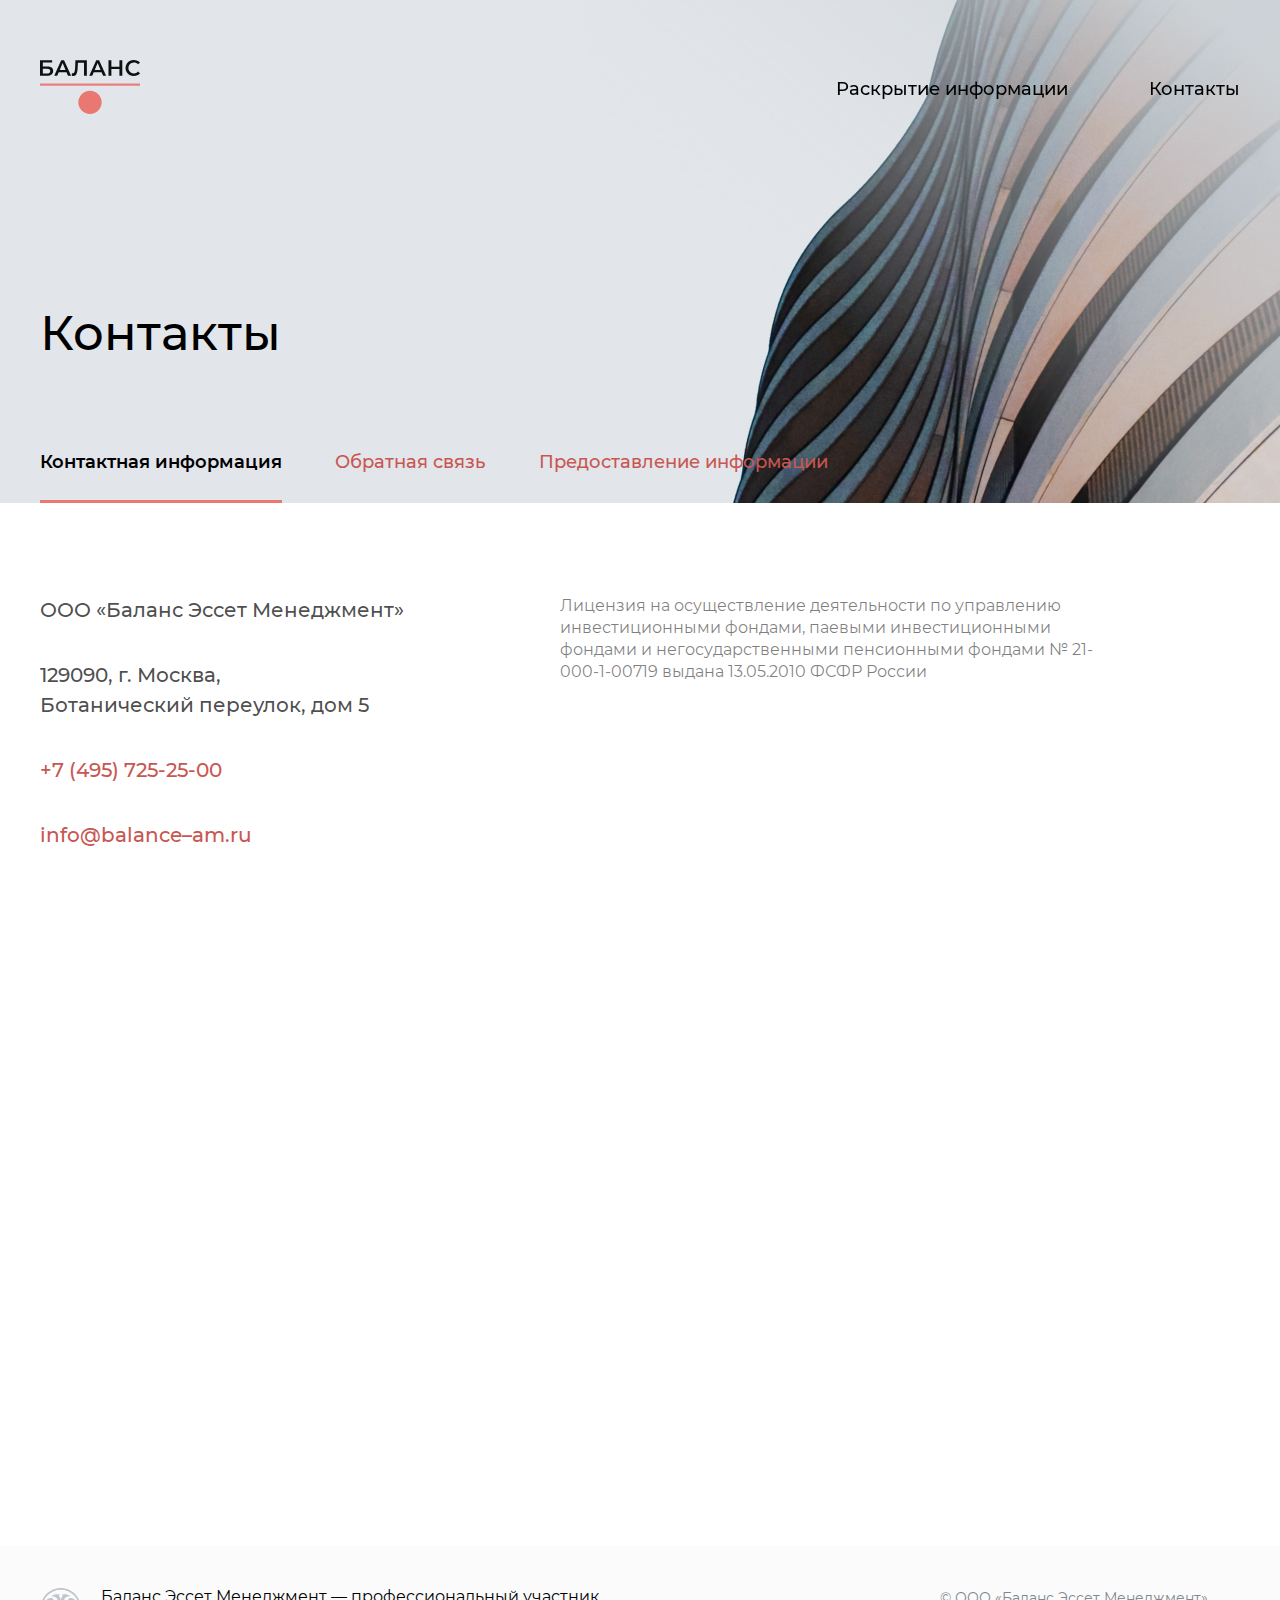
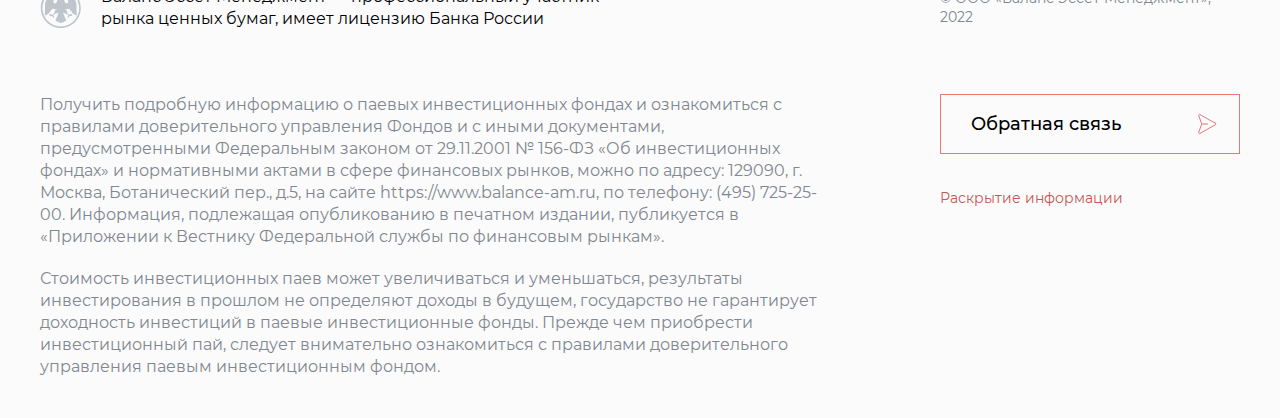
==== commit 6282a685: "Map added" ====
--- a/contacts.html
+++ b/contacts.html
@@ -8,7 +8,7 @@
 	<link rel="icon" href="/images/favicon.ico" type="image/x-icon">
 	<link rel="stylesheet" href="css/style.css">
 	<title>Баланс Эссет Менеджмент — управление недвижимостью и земельными активами</title>
-<script defer src="bundle.ff6c669ba354d0e1b187.js"></script><link href="styles.css" rel="stylesheet"></head>
+<script defer src="bundle.473b5a89bd87d30b96e0.js"></script><link href="styles.css" rel="stylesheet"></head>
 
 <body>
 	<div class="mobile-menu-popup">
@@ -75,7 +75,9 @@
 				</div>				
 			</div>	
 			<div class="contacts-page-map">
-				<img src="./images/map_long.png" alt="">
+				<script type="text/javascript" charset="utf-8" async
+					src="https://api-maps.yandex.ru/services/constructor/1.0/js/?um=constructor%3A69a3ae8022773a3373186c3c2c4307a5ad1d05da2b0ded96af7abe07c0379f1b&amp;width=100%25&amp;height=550&amp;lang=ru_RU&amp;scroll=true">
+				</script>
 			</div>					
 		</section>
 
--- a/styles.css
+++ b/styles.css
@@ -1,3 +1,3 @@
-/*! normalize.css v8.0.1 | MIT License | github.com/necolas/normalize.css */html{line-height:1.15;-webkit-text-size-adjust:100%}body{margin:0}main{display:block}h1{font-size:2em;margin:.67em 0}hr{box-sizing:content-box;height:0;overflow:visible}pre{font-family:monospace,monospace;font-size:1em}a{background-color:transparent}abbr[title]{border-bottom:none;text-decoration:underline;-webkit-text-decoration:underline dotted;text-decoration:underline dotted}b,strong{font-weight:bolder}code,kbd,samp{font-family:monospace,monospace;font-size:1em}small{font-size:80%}sub,sup{font-size:75%;line-height:0;position:relative;vertical-align:baseline}sub{bottom:-0.25em}sup{top:-0.5em}img{border-style:none}button,input,optgroup,select,textarea{font-family:inherit;font-size:100%;line-height:1.15;margin:0}button,input{overflow:visible}button,select{text-transform:none}button,[type=button],[type=reset],[type=submit]{-webkit-appearance:button}button::-moz-focus-inner,[type=button]::-moz-focus-inner,[type=reset]::-moz-focus-inner,[type=submit]::-moz-focus-inner{border-style:none;padding:0}button:-moz-focusring,[type=button]:-moz-focusring,[type=reset]:-moz-focusring,[type=submit]:-moz-focusring{outline:1px dotted ButtonText}fieldset{padding:.35em .75em .625em}legend{box-sizing:border-box;color:inherit;display:table;max-width:100%;padding:0;white-space:normal}progress{vertical-align:baseline}textarea{overflow:auto}[type=checkbox],[type=radio]{box-sizing:border-box;padding:0}[type=number]::-webkit-inner-spin-button,[type=number]::-webkit-outer-spin-button{height:auto}[type=search]{-webkit-appearance:textfield;outline-offset:-2px}[type=search]::-webkit-search-decoration{-webkit-appearance:none}::-webkit-file-upload-button{-webkit-appearance:button;font:inherit}details{display:block}summary{display:list-item}template{display:none}[hidden]{display:none}@font-face{font-family:"Montserrat";src:url(fonts/Montserrat-Regular.ttf);font-style:normal;font-weight:400}@font-face{font-family:"Montserrat";src:url(fonts/Montserrat-Medium.ttf);font-style:normal;font-weight:500}@font-face{font-family:"Montserrat";src:url(fonts/Montserrat-SemiBold.ttf);font-style:normal;font-weight:600}@font-face{font-family:"Montserrat";src:url(fonts/Montserrat-ExtraBold.ttf);font-style:normal;font-weight:800}:root{--primary-red: #E97772;--text-red: #C85752;--bg-gray: #E2E5E9}body[data-aos-duration="50"] [data-aos],[data-aos][data-aos][data-aos-duration="50"]{transition-duration:50ms}body[data-aos-delay="50"] [data-aos],[data-aos][data-aos][data-aos-delay="50"]{transition-delay:0}body[data-aos-delay="50"] [data-aos].aos-animate,[data-aos][data-aos][data-aos-delay="50"].aos-animate{transition-delay:50ms}body[data-aos-duration="100"] [data-aos],[data-aos][data-aos][data-aos-duration="100"]{transition-duration:100ms}body[data-aos-delay="100"] [data-aos],[data-aos][data-aos][data-aos-delay="100"]{transition-delay:0}body[data-aos-delay="100"] [data-aos].aos-animate,[data-aos][data-aos][data-aos-delay="100"].aos-animate{transition-delay:100ms}body[data-aos-duration="150"] [data-aos],[data-aos][data-aos][data-aos-duration="150"]{transition-duration:150ms}body[data-aos-delay="150"] [data-aos],[data-aos][data-aos][data-aos-delay="150"]{transition-delay:0}body[data-aos-delay="150"] [data-aos].aos-animate,[data-aos][data-aos][data-aos-delay="150"].aos-animate{transition-delay:150ms}body[data-aos-duration="200"] [data-aos],[data-aos][data-aos][data-aos-duration="200"]{transition-duration:200ms}body[data-aos-delay="200"] [data-aos],[data-aos][data-aos][data-aos-delay="200"]{transition-delay:0}body[data-aos-delay="200"] [data-aos].aos-animate,[data-aos][data-aos][data-aos-delay="200"].aos-animate{transition-delay:200ms}body[data-aos-duration="250"] [data-aos],[data-aos][data-aos][data-aos-duration="250"]{transition-duration:250ms}body[data-aos-delay="250"] [data-aos],[data-aos][data-aos][data-aos-delay="250"]{transition-delay:0}body[data-aos-delay="250"] [data-aos].aos-animate,[data-aos][data-aos][data-aos-delay="250"].aos-animate{transition-delay:250ms}body[data-aos-duration="300"] [data-aos],[data-aos][data-aos][data-aos-duration="300"]{transition-duration:300ms}body[data-aos-delay="300"] [data-aos],[data-aos][data-aos][data-aos-delay="300"]{transition-delay:0}body[data-aos-delay="300"] [data-aos].aos-animate,[data-aos][data-aos][data-aos-delay="300"].aos-animate{transition-delay:300ms}body[data-aos-duration="350"] [data-aos],[data-aos][data-aos][data-aos-duration="350"]{transition-duration:350ms}body[data-aos-delay="350"] [data-aos],[data-aos][data-aos][data-aos-delay="350"]{transition-delay:0}body[data-aos-delay="350"] [data-aos].aos-animate,[data-aos][data-aos][data-aos-delay="350"].aos-animate{transition-delay:350ms}body[data-aos-duration="400"] [data-aos],[data-aos][data-aos][data-aos-duration="400"]{transition-duration:400ms}body[data-aos-delay="400"] [data-aos],[data-aos][data-aos][data-aos-delay="400"]{transition-delay:0}body[data-aos-delay="400"] [data-aos].aos-animate,[data-aos][data-aos][data-aos-delay="400"].aos-animate{transition-delay:400ms}body[data-aos-duration="450"] [data-aos],[data-aos][data-aos][data-aos-duration="450"]{transition-duration:450ms}body[data-aos-delay="450"] [data-aos],[data-aos][data-aos][data-aos-delay="450"]{transition-delay:0}body[data-aos-delay="450"] [data-aos].aos-animate,[data-aos][data-aos][data-aos-delay="450"].aos-animate{transition-delay:450ms}body[data-aos-duration="500"] [data-aos],[data-aos][data-aos][data-aos-duration="500"]{transition-duration:500ms}body[data-aos-delay="500"] [data-aos],[data-aos][data-aos][data-aos-delay="500"]{transition-delay:0}body[data-aos-delay="500"] [data-aos].aos-animate,[data-aos][data-aos][data-aos-delay="500"].aos-animate{transition-delay:500ms}body[data-aos-duration="550"] [data-aos],[data-aos][data-aos][data-aos-duration="550"]{transition-duration:550ms}body[data-aos-delay="550"] [data-aos],[data-aos][data-aos][data-aos-delay="550"]{transition-delay:0}body[data-aos-delay="550"] [data-aos].aos-animate,[data-aos][data-aos][data-aos-delay="550"].aos-animate{transition-delay:550ms}body[data-aos-duration="600"] [data-aos],[data-aos][data-aos][data-aos-duration="600"]{transition-duration:600ms}body[data-aos-delay="600"] [data-aos],[data-aos][data-aos][data-aos-delay="600"]{transition-delay:0}body[data-aos-delay="600"] [data-aos].aos-animate,[data-aos][data-aos][data-aos-delay="600"].aos-animate{transition-delay:600ms}body[data-aos-duration="650"] [data-aos],[data-aos][data-aos][data-aos-duration="650"]{transition-duration:650ms}body[data-aos-delay="650"] [data-aos],[data-aos][data-aos][data-aos-delay="650"]{transition-delay:0}body[data-aos-delay="650"] [data-aos].aos-animate,[data-aos][data-aos][data-aos-delay="650"].aos-animate{transition-delay:650ms}body[data-aos-duration="700"] [data-aos],[data-aos][data-aos][data-aos-duration="700"]{transition-duration:700ms}body[data-aos-delay="700"] [data-aos],[data-aos][data-aos][data-aos-delay="700"]{transition-delay:0}body[data-aos-delay="700"] [data-aos].aos-animate,[data-aos][data-aos][data-aos-delay="700"].aos-animate{transition-delay:700ms}body[data-aos-duration="750"] [data-aos],[data-aos][data-aos][data-aos-duration="750"]{transition-duration:750ms}body[data-aos-delay="750"] [data-aos],[data-aos][data-aos][data-aos-delay="750"]{transition-delay:0}body[data-aos-delay="750"] [data-aos].aos-animate,[data-aos][data-aos][data-aos-delay="750"].aos-animate{transition-delay:750ms}body[data-aos-duration="800"] [data-aos],[data-aos][data-aos][data-aos-duration="800"]{transition-duration:800ms}body[data-aos-delay="800"] [data-aos],[data-aos][data-aos][data-aos-delay="800"]{transition-delay:0}body[data-aos-delay="800"] [data-aos].aos-animate,[data-aos][data-aos][data-aos-delay="800"].aos-animate{transition-delay:800ms}body[data-aos-duration="850"] [data-aos],[data-aos][data-aos][data-aos-duration="850"]{transition-duration:850ms}body[data-aos-delay="850"] [data-aos],[data-aos][data-aos][data-aos-delay="850"]{transition-delay:0}body[data-aos-delay="850"] [data-aos].aos-animate,[data-aos][data-aos][data-aos-delay="850"].aos-animate{transition-delay:850ms}body[data-aos-duration="900"] [data-aos],[data-aos][data-aos][data-aos-duration="900"]{transition-duration:900ms}body[data-aos-delay="900"] [data-aos],[data-aos][data-aos][data-aos-delay="900"]{transition-delay:0}body[data-aos-delay="900"] [data-aos].aos-animate,[data-aos][data-aos][data-aos-delay="900"].aos-animate{transition-delay:900ms}body[data-aos-duration="950"] [data-aos],[data-aos][data-aos][data-aos-duration="950"]{transition-duration:950ms}body[data-aos-delay="950"] [data-aos],[data-aos][data-aos][data-aos-delay="950"]{transition-delay:0}body[data-aos-delay="950"] [data-aos].aos-animate,[data-aos][data-aos][data-aos-delay="950"].aos-animate{transition-delay:950ms}body[data-aos-duration="1000"] [data-aos],[data-aos][data-aos][data-aos-duration="1000"]{transition-duration:1000ms}body[data-aos-delay="1000"] [data-aos],[data-aos][data-aos][data-aos-delay="1000"]{transition-delay:0}body[data-aos-delay="1000"] [data-aos].aos-animate,[data-aos][data-aos][data-aos-delay="1000"].aos-animate{transition-delay:1000ms}body[data-aos-duration="1050"] [data-aos],[data-aos][data-aos][data-aos-duration="1050"]{transition-duration:1050ms}body[data-aos-delay="1050"] [data-aos],[data-aos][data-aos][data-aos-delay="1050"]{transition-delay:0}body[data-aos-delay="1050"] [data-aos].aos-animate,[data-aos][data-aos][data-aos-delay="1050"].aos-animate{transition-delay:1050ms}body[data-aos-duration="1100"] [data-aos],[data-aos][data-aos][data-aos-duration="1100"]{transition-duration:1100ms}body[data-aos-delay="1100"] [data-aos],[data-aos][data-aos][data-aos-delay="1100"]{transition-delay:0}body[data-aos-delay="1100"] [data-aos].aos-animate,[data-aos][data-aos][data-aos-delay="1100"].aos-animate{transition-delay:1100ms}body[data-aos-duration="1150"] [data-aos],[data-aos][data-aos][data-aos-duration="1150"]{transition-duration:1150ms}body[data-aos-delay="1150"] [data-aos],[data-aos][data-aos][data-aos-delay="1150"]{transition-delay:0}body[data-aos-delay="1150"] [data-aos].aos-animate,[data-aos][data-aos][data-aos-delay="1150"].aos-animate{transition-delay:1150ms}body[data-aos-duration="1200"] [data-aos],[data-aos][data-aos][data-aos-duration="1200"]{transition-duration:1200ms}body[data-aos-delay="1200"] [data-aos],[data-aos][data-aos][data-aos-delay="1200"]{transition-delay:0}body[data-aos-delay="1200"] [data-aos].aos-animate,[data-aos][data-aos][data-aos-delay="1200"].aos-animate{transition-delay:1200ms}body[data-aos-duration="1250"] [data-aos],[data-aos][data-aos][data-aos-duration="1250"]{transition-duration:1250ms}body[data-aos-delay="1250"] [data-aos],[data-aos][data-aos][data-aos-delay="1250"]{transition-delay:0}body[data-aos-delay="1250"] [data-aos].aos-animate,[data-aos][data-aos][data-aos-delay="1250"].aos-animate{transition-delay:1250ms}body[data-aos-duration="1300"] [data-aos],[data-aos][data-aos][data-aos-duration="1300"]{transition-duration:1300ms}body[data-aos-delay="1300"] [data-aos],[data-aos][data-aos][data-aos-delay="1300"]{transition-delay:0}body[data-aos-delay="1300"] [data-aos].aos-animate,[data-aos][data-aos][data-aos-delay="1300"].aos-animate{transition-delay:1300ms}body[data-aos-duration="1350"] [data-aos],[data-aos][data-aos][data-aos-duration="1350"]{transition-duration:1350ms}body[data-aos-delay="1350"] [data-aos],[data-aos][data-aos][data-aos-delay="1350"]{transition-delay:0}body[data-aos-delay="1350"] [data-aos].aos-animate,[data-aos][data-aos][data-aos-delay="1350"].aos-animate{transition-delay:1350ms}body[data-aos-duration="1400"] [data-aos],[data-aos][data-aos][data-aos-duration="1400"]{transition-duration:1400ms}body[data-aos-delay="1400"] [data-aos],[data-aos][data-aos][data-aos-delay="1400"]{transition-delay:0}body[data-aos-delay="1400"] [data-aos].aos-animate,[data-aos][data-aos][data-aos-delay="1400"].aos-animate{transition-delay:1400ms}body[data-aos-duration="1450"] [data-aos],[data-aos][data-aos][data-aos-duration="1450"]{transition-duration:1450ms}body[data-aos-delay="1450"] [data-aos],[data-aos][data-aos][data-aos-delay="1450"]{transition-delay:0}body[data-aos-delay="1450"] [data-aos].aos-animate,[data-aos][data-aos][data-aos-delay="1450"].aos-animate{transition-delay:1450ms}body[data-aos-duration="1500"] [data-aos],[data-aos][data-aos][data-aos-duration="1500"]{transition-duration:1500ms}body[data-aos-delay="1500"] [data-aos],[data-aos][data-aos][data-aos-delay="1500"]{transition-delay:0}body[data-aos-delay="1500"] [data-aos].aos-animate,[data-aos][data-aos][data-aos-delay="1500"].aos-animate{transition-delay:1500ms}body[data-aos-duration="1550"] [data-aos],[data-aos][data-aos][data-aos-duration="1550"]{transition-duration:1550ms}body[data-aos-delay="1550"] [data-aos],[data-aos][data-aos][data-aos-delay="1550"]{transition-delay:0}body[data-aos-delay="1550"] [data-aos].aos-animate,[data-aos][data-aos][data-aos-delay="1550"].aos-animate{transition-delay:1550ms}body[data-aos-duration="1600"] [data-aos],[data-aos][data-aos][data-aos-duration="1600"]{transition-duration:1600ms}body[data-aos-delay="1600"] [data-aos],[data-aos][data-aos][data-aos-delay="1600"]{transition-delay:0}body[data-aos-delay="1600"] [data-aos].aos-animate,[data-aos][data-aos][data-aos-delay="1600"].aos-animate{transition-delay:1600ms}body[data-aos-duration="1650"] [data-aos],[data-aos][data-aos][data-aos-duration="1650"]{transition-duration:1650ms}body[data-aos-delay="1650"] [data-aos],[data-aos][data-aos][data-aos-delay="1650"]{transition-delay:0}body[data-aos-delay="1650"] [data-aos].aos-animate,[data-aos][data-aos][data-aos-delay="1650"].aos-animate{transition-delay:1650ms}body[data-aos-duration="1700"] [data-aos],[data-aos][data-aos][data-aos-duration="1700"]{transition-duration:1700ms}body[data-aos-delay="1700"] [data-aos],[data-aos][data-aos][data-aos-delay="1700"]{transition-delay:0}body[data-aos-delay="1700"] [data-aos].aos-animate,[data-aos][data-aos][data-aos-delay="1700"].aos-animate{transition-delay:1700ms}body[data-aos-duration="1750"] [data-aos],[data-aos][data-aos][data-aos-duration="1750"]{transition-duration:1750ms}body[data-aos-delay="1750"] [data-aos],[data-aos][data-aos][data-aos-delay="1750"]{transition-delay:0}body[data-aos-delay="1750"] [data-aos].aos-animate,[data-aos][data-aos][data-aos-delay="1750"].aos-animate{transition-delay:1750ms}body[data-aos-duration="1800"] [data-aos],[data-aos][data-aos][data-aos-duration="1800"]{transition-duration:1800ms}body[data-aos-delay="1800"] [data-aos],[data-aos][data-aos][data-aos-delay="1800"]{transition-delay:0}body[data-aos-delay="1800"] [data-aos].aos-animate,[data-aos][data-aos][data-aos-delay="1800"].aos-animate{transition-delay:1800ms}body[data-aos-duration="1850"] [data-aos],[data-aos][data-aos][data-aos-duration="1850"]{transition-duration:1850ms}body[data-aos-delay="1850"] [data-aos],[data-aos][data-aos][data-aos-delay="1850"]{transition-delay:0}body[data-aos-delay="1850"] [data-aos].aos-animate,[data-aos][data-aos][data-aos-delay="1850"].aos-animate{transition-delay:1850ms}body[data-aos-duration="1900"] [data-aos],[data-aos][data-aos][data-aos-duration="1900"]{transition-duration:1900ms}body[data-aos-delay="1900"] [data-aos],[data-aos][data-aos][data-aos-delay="1900"]{transition-delay:0}body[data-aos-delay="1900"] [data-aos].aos-animate,[data-aos][data-aos][data-aos-delay="1900"].aos-animate{transition-delay:1900ms}body[data-aos-duration="1950"] [data-aos],[data-aos][data-aos][data-aos-duration="1950"]{transition-duration:1950ms}body[data-aos-delay="1950"] [data-aos],[data-aos][data-aos][data-aos-delay="1950"]{transition-delay:0}body[data-aos-delay="1950"] [data-aos].aos-animate,[data-aos][data-aos][data-aos-delay="1950"].aos-animate{transition-delay:1950ms}body[data-aos-duration="2000"] [data-aos],[data-aos][data-aos][data-aos-duration="2000"]{transition-duration:2000ms}body[data-aos-delay="2000"] [data-aos],[data-aos][data-aos][data-aos-delay="2000"]{transition-delay:0}body[data-aos-delay="2000"] [data-aos].aos-animate,[data-aos][data-aos][data-aos-delay="2000"].aos-animate{transition-delay:2000ms}body[data-aos-duration="2050"] [data-aos],[data-aos][data-aos][data-aos-duration="2050"]{transition-duration:2050ms}body[data-aos-delay="2050"] [data-aos],[data-aos][data-aos][data-aos-delay="2050"]{transition-delay:0}body[data-aos-delay="2050"] [data-aos].aos-animate,[data-aos][data-aos][data-aos-delay="2050"].aos-animate{transition-delay:2050ms}body[data-aos-duration="2100"] [data-aos],[data-aos][data-aos][data-aos-duration="2100"]{transition-duration:2100ms}body[data-aos-delay="2100"] [data-aos],[data-aos][data-aos][data-aos-delay="2100"]{transition-delay:0}body[data-aos-delay="2100"] [data-aos].aos-animate,[data-aos][data-aos][data-aos-delay="2100"].aos-animate{transition-delay:2100ms}body[data-aos-duration="2150"] [data-aos],[data-aos][data-aos][data-aos-duration="2150"]{transition-duration:2150ms}body[data-aos-delay="2150"] [data-aos],[data-aos][data-aos][data-aos-delay="2150"]{transition-delay:0}body[data-aos-delay="2150"] [data-aos].aos-animate,[data-aos][data-aos][data-aos-delay="2150"].aos-animate{transition-delay:2150ms}body[data-aos-duration="2200"] [data-aos],[data-aos][data-aos][data-aos-duration="2200"]{transition-duration:2200ms}body[data-aos-delay="2200"] [data-aos],[data-aos][data-aos][data-aos-delay="2200"]{transition-delay:0}body[data-aos-delay="2200"] [data-aos].aos-animate,[data-aos][data-aos][data-aos-delay="2200"].aos-animate{transition-delay:2200ms}body[data-aos-duration="2250"] [data-aos],[data-aos][data-aos][data-aos-duration="2250"]{transition-duration:2250ms}body[data-aos-delay="2250"] [data-aos],[data-aos][data-aos][data-aos-delay="2250"]{transition-delay:0}body[data-aos-delay="2250"] [data-aos].aos-animate,[data-aos][data-aos][data-aos-delay="2250"].aos-animate{transition-delay:2250ms}body[data-aos-duration="2300"] [data-aos],[data-aos][data-aos][data-aos-duration="2300"]{transition-duration:2300ms}body[data-aos-delay="2300"] [data-aos],[data-aos][data-aos][data-aos-delay="2300"]{transition-delay:0}body[data-aos-delay="2300"] [data-aos].aos-animate,[data-aos][data-aos][data-aos-delay="2300"].aos-animate{transition-delay:2300ms}body[data-aos-duration="2350"] [data-aos],[data-aos][data-aos][data-aos-duration="2350"]{transition-duration:2350ms}body[data-aos-delay="2350"] [data-aos],[data-aos][data-aos][data-aos-delay="2350"]{transition-delay:0}body[data-aos-delay="2350"] [data-aos].aos-animate,[data-aos][data-aos][data-aos-delay="2350"].aos-animate{transition-delay:2350ms}body[data-aos-duration="2400"] [data-aos],[data-aos][data-aos][data-aos-duration="2400"]{transition-duration:2400ms}body[data-aos-delay="2400"] [data-aos],[data-aos][data-aos][data-aos-delay="2400"]{transition-delay:0}body[data-aos-delay="2400"] [data-aos].aos-animate,[data-aos][data-aos][data-aos-delay="2400"].aos-animate{transition-delay:2400ms}body[data-aos-duration="2450"] [data-aos],[data-aos][data-aos][data-aos-duration="2450"]{transition-duration:2450ms}body[data-aos-delay="2450"] [data-aos],[data-aos][data-aos][data-aos-delay="2450"]{transition-delay:0}body[data-aos-delay="2450"] [data-aos].aos-animate,[data-aos][data-aos][data-aos-delay="2450"].aos-animate{transition-delay:2450ms}body[data-aos-duration="2500"] [data-aos],[data-aos][data-aos][data-aos-duration="2500"]{transition-duration:2500ms}body[data-aos-delay="2500"] [data-aos],[data-aos][data-aos][data-aos-delay="2500"]{transition-delay:0}body[data-aos-delay="2500"] [data-aos].aos-animate,[data-aos][data-aos][data-aos-delay="2500"].aos-animate{transition-delay:2500ms}body[data-aos-duration="2550"] [data-aos],[data-aos][data-aos][data-aos-duration="2550"]{transition-duration:2550ms}body[data-aos-delay="2550"] [data-aos],[data-aos][data-aos][data-aos-delay="2550"]{transition-delay:0}body[data-aos-delay="2550"] [data-aos].aos-animate,[data-aos][data-aos][data-aos-delay="2550"].aos-animate{transition-delay:2550ms}body[data-aos-duration="2600"] [data-aos],[data-aos][data-aos][data-aos-duration="2600"]{transition-duration:2600ms}body[data-aos-delay="2600"] [data-aos],[data-aos][data-aos][data-aos-delay="2600"]{transition-delay:0}body[data-aos-delay="2600"] [data-aos].aos-animate,[data-aos][data-aos][data-aos-delay="2600"].aos-animate{transition-delay:2600ms}body[data-aos-duration="2650"] [data-aos],[data-aos][data-aos][data-aos-duration="2650"]{transition-duration:2650ms}body[data-aos-delay="2650"] [data-aos],[data-aos][data-aos][data-aos-delay="2650"]{transition-delay:0}body[data-aos-delay="2650"] [data-aos].aos-animate,[data-aos][data-aos][data-aos-delay="2650"].aos-animate{transition-delay:2650ms}body[data-aos-duration="2700"] [data-aos],[data-aos][data-aos][data-aos-duration="2700"]{transition-duration:2700ms}body[data-aos-delay="2700"] [data-aos],[data-aos][data-aos][data-aos-delay="2700"]{transition-delay:0}body[data-aos-delay="2700"] [data-aos].aos-animate,[data-aos][data-aos][data-aos-delay="2700"].aos-animate{transition-delay:2700ms}body[data-aos-duration="2750"] [data-aos],[data-aos][data-aos][data-aos-duration="2750"]{transition-duration:2750ms}body[data-aos-delay="2750"] [data-aos],[data-aos][data-aos][data-aos-delay="2750"]{transition-delay:0}body[data-aos-delay="2750"] [data-aos].aos-animate,[data-aos][data-aos][data-aos-delay="2750"].aos-animate{transition-delay:2750ms}body[data-aos-duration="2800"] [data-aos],[data-aos][data-aos][data-aos-duration="2800"]{transition-duration:2800ms}body[data-aos-delay="2800"] [data-aos],[data-aos][data-aos][data-aos-delay="2800"]{transition-delay:0}body[data-aos-delay="2800"] [data-aos].aos-animate,[data-aos][data-aos][data-aos-delay="2800"].aos-animate{transition-delay:2800ms}body[data-aos-duration="2850"] [data-aos],[data-aos][data-aos][data-aos-duration="2850"]{transition-duration:2850ms}body[data-aos-delay="2850"] [data-aos],[data-aos][data-aos][data-aos-delay="2850"]{transition-delay:0}body[data-aos-delay="2850"] [data-aos].aos-animate,[data-aos][data-aos][data-aos-delay="2850"].aos-animate{transition-delay:2850ms}body[data-aos-duration="2900"] [data-aos],[data-aos][data-aos][data-aos-duration="2900"]{transition-duration:2900ms}body[data-aos-delay="2900"] [data-aos],[data-aos][data-aos][data-aos-delay="2900"]{transition-delay:0}body[data-aos-delay="2900"] [data-aos].aos-animate,[data-aos][data-aos][data-aos-delay="2900"].aos-animate{transition-delay:2900ms}body[data-aos-duration="2950"] [data-aos],[data-aos][data-aos][data-aos-duration="2950"]{transition-duration:2950ms}body[data-aos-delay="2950"] [data-aos],[data-aos][data-aos][data-aos-delay="2950"]{transition-delay:0}body[data-aos-delay="2950"] [data-aos].aos-animate,[data-aos][data-aos][data-aos-delay="2950"].aos-animate{transition-delay:2950ms}body[data-aos-duration="3000"] [data-aos],[data-aos][data-aos][data-aos-duration="3000"]{transition-duration:3000ms}body[data-aos-delay="3000"] [data-aos],[data-aos][data-aos][data-aos-delay="3000"]{transition-delay:0}body[data-aos-delay="3000"] [data-aos].aos-animate,[data-aos][data-aos][data-aos-delay="3000"].aos-animate{transition-delay:3000ms}body[data-aos-easing=linear] [data-aos],[data-aos][data-aos][data-aos-easing=linear]{transition-timing-function:cubic-bezier(0.25, 0.25, 0.75, 0.75)}body[data-aos-easing=ease] [data-aos],[data-aos][data-aos][data-aos-easing=ease]{transition-timing-function:cubic-bezier(0.25, 0.1, 0.25, 1)}body[data-aos-easing=ease-in] [data-aos],[data-aos][data-aos][data-aos-easing=ease-in]{transition-timing-function:cubic-bezier(0.42, 0, 1, 1)}body[data-aos-easing=ease-out] [data-aos],[data-aos][data-aos][data-aos-easing=ease-out]{transition-timing-function:cubic-bezier(0, 0, 0.58, 1)}body[data-aos-easing=ease-in-out] [data-aos],[data-aos][data-aos][data-aos-easing=ease-in-out]{transition-timing-function:cubic-bezier(0.42, 0, 0.58, 1)}body[data-aos-easing=ease-in-back] [data-aos],[data-aos][data-aos][data-aos-easing=ease-in-back]{transition-timing-function:cubic-bezier(0.6, -0.28, 0.735, 0.045)}body[data-aos-easing=ease-out-back] [data-aos],[data-aos][data-aos][data-aos-easing=ease-out-back]{transition-timing-function:cubic-bezier(0.175, 0.885, 0.32, 1.275)}body[data-aos-easing=ease-in-out-back] [data-aos],[data-aos][data-aos][data-aos-easing=ease-in-out-back]{transition-timing-function:cubic-bezier(0.68, -0.55, 0.265, 1.55)}body[data-aos-easing=ease-in-sine] [data-aos],[data-aos][data-aos][data-aos-easing=ease-in-sine]{transition-timing-function:cubic-bezier(0.47, 0, 0.745, 0.715)}body[data-aos-easing=ease-out-sine] [data-aos],[data-aos][data-aos][data-aos-easing=ease-out-sine]{transition-timing-function:cubic-bezier(0.39, 0.575, 0.565, 1)}body[data-aos-easing=ease-in-out-sine] [data-aos],[data-aos][data-aos][data-aos-easing=ease-in-out-sine]{transition-timing-function:cubic-bezier(0.445, 0.05, 0.55, 0.95)}body[data-aos-easing=ease-in-quad] [data-aos],[data-aos][data-aos][data-aos-easing=ease-in-quad]{transition-timing-function:cubic-bezier(0.55, 0.085, 0.68, 0.53)}body[data-aos-easing=ease-out-quad] [data-aos],[data-aos][data-aos][data-aos-easing=ease-out-quad]{transition-timing-function:cubic-bezier(0.25, 0.46, 0.45, 0.94)}body[data-aos-easing=ease-in-out-quad] [data-aos],[data-aos][data-aos][data-aos-easing=ease-in-out-quad]{transition-timing-function:cubic-bezier(0.455, 0.03, 0.515, 0.955)}body[data-aos-easing=ease-in-cubic] [data-aos],[data-aos][data-aos][data-aos-easing=ease-in-cubic]{transition-timing-function:cubic-bezier(0.55, 0.085, 0.68, 0.53)}body[data-aos-easing=ease-out-cubic] [data-aos],[data-aos][data-aos][data-aos-easing=ease-out-cubic]{transition-timing-function:cubic-bezier(0.25, 0.46, 0.45, 0.94)}body[data-aos-easing=ease-in-out-cubic] [data-aos],[data-aos][data-aos][data-aos-easing=ease-in-out-cubic]{transition-timing-function:cubic-bezier(0.455, 0.03, 0.515, 0.955)}body[data-aos-easing=ease-in-quart] [data-aos],[data-aos][data-aos][data-aos-easing=ease-in-quart]{transition-timing-function:cubic-bezier(0.55, 0.085, 0.68, 0.53)}body[data-aos-easing=ease-out-quart] [data-aos],[data-aos][data-aos][data-aos-easing=ease-out-quart]{transition-timing-function:cubic-bezier(0.25, 0.46, 0.45, 0.94)}body[data-aos-easing=ease-in-out-quart] [data-aos],[data-aos][data-aos][data-aos-easing=ease-in-out-quart]{transition-timing-function:cubic-bezier(0.455, 0.03, 0.515, 0.955)}[data-aos^=fade][data-aos^=fade]{opacity:0;transition-property:opacity,transform}[data-aos^=fade][data-aos^=fade].aos-animate{opacity:1;transform:translate3d(0, 0, 0)}[data-aos=fade-up]{transform:translate3d(0, 100px, 0)}[data-aos=fade-down]{transform:translate3d(0, -100px, 0)}[data-aos=fade-right]{transform:translate3d(-100px, 0, 0)}[data-aos=fade-left]{transform:translate3d(100px, 0, 0)}[data-aos=fade-up-right]{transform:translate3d(-100px, 100px, 0)}[data-aos=fade-up-left]{transform:translate3d(100px, 100px, 0)}[data-aos=fade-down-right]{transform:translate3d(-100px, -100px, 0)}[data-aos=fade-down-left]{transform:translate3d(100px, -100px, 0)}[data-aos^=zoom][data-aos^=zoom]{opacity:0;transition-property:opacity,transform}[data-aos^=zoom][data-aos^=zoom].aos-animate{opacity:1;transform:translate3d(0, 0, 0) scale(1)}[data-aos=zoom-in]{transform:scale(0.6)}[data-aos=zoom-in-up]{transform:translate3d(0, 100px, 0) scale(0.6)}[data-aos=zoom-in-down]{transform:translate3d(0, -100px, 0) scale(0.6)}[data-aos=zoom-in-right]{transform:translate3d(-100px, 0, 0) scale(0.6)}[data-aos=zoom-in-left]{transform:translate3d(100px, 0, 0) scale(0.6)}[data-aos=zoom-out]{transform:scale(1.2)}[data-aos=zoom-out-up]{transform:translate3d(0, 100px, 0) scale(1.2)}[data-aos=zoom-out-down]{transform:translate3d(0, -100px, 0) scale(1.2)}[data-aos=zoom-out-right]{transform:translate3d(-100px, 0, 0) scale(1.2)}[data-aos=zoom-out-left]{transform:translate3d(100px, 0, 0) scale(1.2)}[data-aos^=slide][data-aos^=slide]{transition-property:transform}[data-aos^=slide][data-aos^=slide].aos-animate{transform:translate3d(0, 0, 0)}[data-aos=slide-up]{transform:translate3d(0, 100%, 0)}[data-aos=slide-down]{transform:translate3d(0, -100%, 0)}[data-aos=slide-right]{transform:translate3d(-100%, 0, 0)}[data-aos=slide-left]{transform:translate3d(100%, 0, 0)}[data-aos^=flip][data-aos^=flip]{-webkit-backface-visibility:hidden;backface-visibility:hidden;transition-property:transform}[data-aos=flip-left]{transform:perspective(2500px) rotateY(-100deg)}[data-aos=flip-left].aos-animate{transform:perspective(2500px) rotateY(0)}[data-aos=flip-right]{transform:perspective(2500px) rotateY(100deg)}[data-aos=flip-right].aos-animate{transform:perspective(2500px) rotateY(0)}[data-aos=flip-up]{transform:perspective(2500px) rotateX(-100deg)}[data-aos=flip-up].aos-animate{transform:perspective(2500px) rotateX(0)}[data-aos=flip-down]{transform:perspective(2500px) rotateX(100deg)}[data-aos=flip-down].aos-animate{transform:perspective(2500px) rotateX(0)}.header{display:flex;align-items:center;justify-content:space-between;padding:0 80px;margin-bottom:115px}@media(max-width: 1440px){.header{margin-bottom:80px}}@media(max-width: 1360px){.header{padding:0 40px}}@media(max-width: 768px){.header{align-items:flex-start;padding:0 30px;margin-bottom:40px}}@media(max-width: 768px){.main-menu{display:none}}.main-menu ul{display:flex;align-items:center;gap:86px;padding:0;margin:0}@media(max-width: 1360px){.main-menu ul{gap:6.32vw}}.main-menu ul li{list-style:none;font-size:20px;font-weight:500}@media(max-width: 1440px){.main-menu ul li{font-size:18px}}.main-menu ul li a{color:#000;text-decoration:none;transition:all .2s}.main-menu ul li a:hover{color:var(--primary-red)}.hero-section{background-color:var(--bg-gray);background-image:-webkit-image-set(url(images/hero-image@2x.jpg) 2x, url(images/hero-image.jpg) 1x);background-image:image-set(url(images/hero-image@2x.jpg) 2x, url(images/hero-image.jpg) 1x);background-repeat:no-repeat;background-position:right bottom;background-size:contain;padding:80px 0 72px}.hero-section_inner{background-position:right top;background-size:auto;padding-bottom:0}@media(max-width: 768px){.hero-section_inner{background-position:right bottom}}.hero-section_inner .header{margin-bottom:190px}@media(max-width: 1440px){.hero-section{padding-top:60px}}@media(max-width: 768px){.hero-section{background-image:url(images/hero-image_mobile.png);background-size:178px;padding:40px 0 40px}}.hero-section__subtitle{max-width:437px;margin:0 0 98px}@media(max-width: 1440px){.hero-section__subtitle{margin:0 0 60px}}.hero-section__license{display:flex;align-items:center;border-top:1px solid rgba(0,0,0,.2);font-size:16px;color:rgba(0,0,0,.7);line-height:1.375;width:70%;padding-top:48px}@media(max-width: 1440px){.hero-section__license{font-size:14px;padding-top:30px}}@media(max-width: 768px){.hero-section__license{display:none}}.hero-section__license img{margin-right:20px}.hero-section__license span{max-width:607px}.hero-section__logo{width:100px}@media(max-width: 768px){.hero-section__logo{width:80px}}.primary-title{font-weight:600;font-size:64px;line-height:1;max-width:810px;margin:0 0 40px}@media(max-width: 1440px){.primary-title{font-size:56px}}@media(max-width: 1024px){.primary-title{font-size:48px;max-width:700px}}@media(max-width: 768px){.primary-title{font-size:22px;line-height:1.36;max-width:80vw;margin:0 0 30px}}.caption-text{font-weight:500;font-size:20px;line-height:1.5;color:var(--text-red)}@media(max-width: 1440px){.caption-text{font-size:18px}}@media(max-width: 768px){.caption-text{font-size:16px;line-height:1.375}}.license-mobile{display:none;border-bottom:1px solid rgba(0,0,0,.2);padding:30px 0 30px}@media(max-width: 768px){.license-mobile{display:block}.license-mobile__content{display:flex;align-items:flex-start;gap:20px;font-size:12px;line-height:1.5;color:rgba(0,0,0,.7)}.license-mobile__content img{flex:none}}.parameters{padding:98px 0 106px}@media(max-width: 1280px){.parameters{padding:50px 0 56px}}.parameters__content{display:flex;align-items:center;justify-content:space-between;gap:16px}@media(max-width: 768px){.parameters__content{flex-direction:column;align-items:flex-start;gap:36px}}.parameters__item{display:flex;align-items:center;gap:24px}@media(max-width: 1280px){.parameters__item{flex-direction:column;align-items:flex-start;gap:16px}}.parameters__item-title-block{display:flex;align-items:center;gap:16px}@media(max-width: 768px){.parameters__item-title-block{gap:12px}}.parameters__item-title{position:relative;font-size:56px;font-weight:600;line-height:20px;color:var(--primary-red)}@media(max-width: 768px){.parameters__item-title{font-size:48px}}.parameters__item-title-caption{font-size:20px;font-weight:800;color:var(--primary-red)}.parameters__item-caption{font-size:16px;line-height:1.33;color:var(--primary-red)}.parameters__item-icon{display:flex;align-items:center;justify-content:center;width:50px;height:50px;border-radius:50%;background-color:var(--primary-red)}@media(max-width: 768px){.parameters__item-icon{width:37px;height:37px}.parameters__item-icon img{width:22px}}.contacts{position:relative;background-color:var(--text-red)}.contacts__content{width:50%;padding:80px 40px 80px 0}@media(max-width: 768px){.contacts__content{width:100%;padding:53px 0 66px}}.contacts__title{margin:0 0 60px}@media(max-width: 768px){.contacts__title{margin:0 0 45px}}.contacts__map{position:absolute;top:0;right:0;bottom:0;width:50vw;height:100%}@media(max-width: 768px){.contacts__map{display:none}}.contacts__map img{width:100%;height:100%;-o-object-fit:cover;object-fit:cover}.contacts__text{font-size:20px;font-weight:500;line-height:1.5;color:#fff}@media(max-width: 768px){.contacts__text{font-size:16px}}.contacts__text:not(:last-of-type){margin:0 0 35px}.contacts__text:last-of-type{margin:0 0 54px}.contacts__text a{color:#fff;text-decoration:none;transition:all .2s}.contacts__text a:hover{opacity:.7}.contacts__license-text{color:#fff;opacity:.7;font-size:16px;font-weight:500;line-height:1.375;max-width:480px}@media(max-width: 1440px){.contacts__license-text{font-size:18px}}@media(max-width: 768px){.contacts__license-text{font-size:14px}}.section-title{font-size:48px;font-weight:500}@media(max-width: 768px){.section-title{font-size:22px;font-weight:600}}.section-title_white{color:#fff}.footer{display:flex;flex-direction:column;padding:60px 80px 90px 80px}@media(max-width: 1360px){.footer{padding:40px}}@media(max-width: 768px){.footer{flex-direction:column-reverse;padding:40px 30px}}.footer_inner{background-color:#fbfbfc}.footer__top{display:flex;align-items:center;justify-content:space-between;gap:8vw;margin-bottom:64px}@media(max-width: 768px){.footer__top{flex-direction:column;align-items:flex-start;margin-bottom:0}}.footer__bottom{display:flex;align-items:flex-start;gap:8vw}@media(max-width: 768px){.footer__bottom{flex-direction:column-reverse;align-items:flex-start}}.footer__license{display:flex;align-items:center;font-size:16px;line-height:1.375;max-width:607px}@media(max-width: 1024px){.footer__license{width:50%}}@media(max-width: 768px){.footer__license{align-items:flex-start;width:100%}}.footer__license img{margin-right:20px}.footer__copyrights{font-size:16px;line-height:1.375;color:#80878f;width:23.44vw}@media(max-width: 1440px){.footer__copyrights{font-size:14px}}@media(max-width: 1024px){.footer__copyrights{width:50%}}@media(max-width: 768px){.footer__copyrights{font-size:14px;width:100%}}.footer__disclaimer{display:flex;flex-direction:column;font-size:16px;line-height:1.375;color:#80878f;margin:0}@media(max-width: 1024px){.footer__disclaimer{width:50%}}@media(max-width: 768px){.footer__disclaimer{width:100%;margin-bottom:35px}}.footer__disclaimer a{color:#80878f;text-decoration:none;transition:all .2s}.footer__disclaimer a:hover{color:var(--text-red)}.footer__disclaimer span:not(:last-of-type){margin-bottom:20px}.footer__links{display:flex;flex-direction:column;flex:none;width:23.44vw}@media(max-width: 1024px){.footer__links{width:50%}}@media(max-width: 768px){.footer__links{width:100%}}.footer__links .btn{margin-bottom:35px}.footer__links .red-link{font-size:14px;margin-bottom:13px}.btn{display:flex;align-items:center;height:60px;text-decoration:none;font-size:20px;font-weight:500;white-space:nowrap;transition:all .2s}@media(max-width: 1280px){.btn{font-size:18px}}.btn_outlined{justify-content:space-between;border:var(--primary-red) 1px solid;color:#000;min-width:260px;padding:0 20px 0 30px}.btn_outlined:hover{background-color:var(--primary-red);color:#fff}.btn_outlined svg{margin-left:20px}.btn_outlined svg path{transition:all .2s}.btn_outlined:hover svg path{stroke:#fff}.btn_primary{justify-content:center;background-color:var(--primary-red);color:#fff;border:none;min-width:212px;cursor:pointer;transition:all .2s;padding:0 30px}.btn_primary:hover{opacity:.85}.red-link{line-height:1.375;color:var(--text-red);text-decoration:none;transition:all .2s}.red-link:hover{color:var(--primary-red)}.menu-button{display:none;width:20px;height:18px;background:url(images/menu-icon.svg) no-repeat center;background-size:contain;border:none;cursor:pointer}@media(max-width: 768px){.menu-button{display:block}}.mobile-menu-popup{display:flex;flex-direction:column;justify-content:space-between;position:fixed;width:100%;height:100%;top:0;bottom:0;left:0;right:0;background-color:var(--primary-red);visibility:hidden;z-index:-1;opacity:0;transition:all .4s;padding:40px 0 40px}.mobile-menu-popup.active{visibility:visible;z-index:9999;opacity:1}.mobile-menu-popup__header{display:flex;align-items:flex-start;justify-content:space-between;padding:0 30px}.mobile-menu-popup__close{width:18px;height:18px;background:url(images/menu-close-icon.svg) no-repeat center;background-size:contain;border:none;cursor:pointer}.mobile-menu ul{display:flex;flex-direction:column;padding:0 0 0 30px;margin:0}.mobile-menu ul li{font-size:22px;font-weight:500;list-style:none;margin-bottom:30px}.mobile-menu ul li a{color:#fff;text-decoration:none}.secondary-title{font-weight:600;font-size:30px;line-height:1}@media(max-width: 768px){.secondary-title{font-size:22px;line-height:1.36;margin:0 0 30px}}.tabs-hor{display:flex;align-items:flex-end;gap:80px}@media(max-width: 1440px){.tabs-hor{gap:4.17vw}}@media(max-width: 768px){.tabs-hor{flex-direction:column;align-items:flex-start;gap:0}}.tabs-hor__item{position:relative;font-size:20px;font-weight:500;color:var(--text-red);text-decoration:none;width:-webkit-fit-content;width:-moz-fit-content;width:fit-content;transition:all .2s;padding-bottom:30px}@media(max-width: 1440px){.tabs-hor__item{font-size:18px}}@media(max-width: 1024px){.tabs-hor__item{font-size:16px}}@media(max-width: 768px){.tabs-hor__item{display:flex;align-items:center;font-size:16px;font-weight:500;line-height:1.375;height:65px;width:calc(100% + 28px);left:-14px;padding:0 14px}}.tabs-hor__item svg{position:relative;bottom:-8px;margin-right:12px}@media(max-width: 768px){.tabs-hor__item svg{display:none}}.tabs-hor__item svg path{transition:all .2s}.tabs-hor__item:hover{color:var(--primary-red)}.tabs-hor__item:hover svg path{stroke:var(--primary-red)}.tabs-hor__item.active{color:#000;font-weight:600;cursor:auto}@media(max-width: 768px){.tabs-hor__item.active{color:#fff;background-color:var(--primary-red)}}.tabs-hor__item.active::after{content:"";display:block;width:100%;height:3px;background-color:var(--primary-red);position:absolute;left:0;bottom:0}@media(max-width: 768px){.tabs-hor__item.active::after{display:none}}.info-header{display:flex;align-items:center;justify-content:space-between;margin-bottom:40px}@media(max-width: 768px){.info-header{flex-direction:column;align-items:flex-start}}.filters-buttons{display:flex;align-items:center;gap:20px}.open-filters{display:flex;align-items:center;height:50px;background:none;border:var(--primary-red) 1px solid;border-radius:25px;font-size:16px;font-weight:500;cursor:pointer;white-space:nowrap;transition:all .2s;padding:0 20px}.open-filters:hover{background-color:var(--primary-red);color:#fff}.open-filters:hover svg path{stroke:#fff}.open-filters svg{margin-right:12px}.clear-filters{font-size:16px;font-weight:500;color:var(--text-red);background:none;border:none;transition:all .2s;cursor:pointer;padding:0}.clear-filters:hover{color:var(--primary-red)}.inner-content{padding:60px 0 80px}.page-title{font-weight:500;font-size:48px;line-height:1;margin:0 0 95px}@media(max-width: 768px){.page-title{font-size:22px;font-weight:600;line-height:1.36;width:70%;margin:0 0 34px}}.info-messages{display:flex;flex-direction:column;gap:42px;width:77%}@media(max-width: 768px){.info-messages{width:100%}}.info-messages__item{display:flex;flex-direction:column;gap:12px;position:relative}.info-messages__item-title{font-weight:500;font-size:20px;line-height:1.6;color:rgba(0,0,0,.7);text-decoration:none;transition:all .2s}@media(max-width: 768px){.info-messages__item-title{font-size:16px}}.info-messages__item-title::before{content:"";width:100%;height:100%;position:absolute;top:0;left:0;bottom:0;right:0;z-index:10}.info-messages__item-title:hover{color:var(--primary-red)}.info-messages__item-date{font-size:16px;font-weight:500;color:var(--text-red);transition:all .2s}.info-messages:hover .info-messages__item-date{color:var(--primary-red)}.filter-item input{visibility:hidden;opacity:0;z-index:-1;width:1px;height:1px;position:absolute}.filter-item span{display:flex;align-items:center;justify-content:center;height:40px;width:-webkit-fit-content;width:-moz-fit-content;width:fit-content;min-width:86px;border-radius:20px;background-color:#f1f6fd;font-size:14px;font-weight:500;-webkit-user-select:none;-moz-user-select:none;user-select:none;cursor:pointer;transition:all .1s;padding:0 18px}@media(max-width: 768px){.filter-item span{font-size:12px}}.filter-item input:checked+span{background-color:var(--primary-red);color:#fff}.filters{display:none;flex-direction:column;gap:30px;margin-bottom:50px}.filters.active{display:flex}.filters__section-title{font-size:20px;font-weight:600;margin:0 0 20px}.filters__section-content{display:flex;flex-wrap:wrap;gap:10px}.pifs-grid{display:grid;grid-template-columns:repeat(2, 1fr);grid-auto-rows:minmax(100px, auto);gap:20px}@media(max-width: 768px){.pifs-grid{grid-template-columns:1fr}}.pifs-grid__item{display:flex;align-items:center;background-color:#f4f7fb;font-size:20px;color:#000;text-decoration:none;line-height:1.4;transition:all .2s;padding:20px 40px}@media(max-width: 768px){.pifs-grid__item{font-size:16px;padding:20px}}.pifs-grid__item:hover{color:var(--primary-red)}.docs{display:grid;grid-template-columns:420px auto;gap:160px}@media(max-width: 1440px){.docs{grid-template-columns:29.17vw auto;gap:11.11vw}}@media(max-width: 768px){.docs{grid-template-columns:1fr;gap:0}}.docs__title{line-height:1.33;margin:0 0 40px}.docs__files-list{display:flex;flex-direction:column;gap:30px}.docs__files-list:not(:last-child){margin-bottom:40px}@media(max-width: 768px){.docs__tabs{display:none}}.docs__select{margin-bottom:40px}@media(min-width: 769px){.docs__select{display:none}}.tabs-ver{display:flex;flex-direction:column;align-items:flex-start;gap:10px}.tabs-ver__item{display:flex;align-items:center;position:relative;font-size:16px;font-weight:500;text-decoration:none;color:var(--text-red);line-height:1.5;width:calc(100% + 40px);min-height:65px;left:-20px;transition:all .2s;padding:12px 20px}.tabs-ver__item:hover{color:var(--primary-red)}.tabs-ver__item.active{color:#fff;background-color:var(--primary-red)}.file{display:flex;align-items:center;gap:18px;position:relative;width:-webkit-fit-content;width:-moz-fit-content;width:fit-content}@media(max-width: 768px){.file{align-items:flex-start}}.file__icon{display:flex;align-items:center;justify-content:center;flex:none;width:50px;height:50px;border-radius:50%;background-color:var(--primary-red)}.file__title{display:flex;flex-direction:column;gap:8px}.file__name{font-size:20px;font-weight:500;color:rgba(0,0,0,.7);text-decoration:none;transition:all .2s}@media(max-width: 768px){.file__name{font-size:16px}}.file__name::after{content:"";position:absolute;width:100%;height:100%;top:0;left:0;right:0;bottom:0;z-index:10}.file:hover .file__name{color:var(--primary-red)}.file__parameters{font-size:16px;font-weight:500;color:#aeaeae}@media(max-width: 768px){.file__parameters{font-size:14px}}.select{position:relative}.select__input{min-height:65px;width:100%;background:none;font-size:14px;font-weight:500;line-height:1.33;text-align:left;border:var(--primary-red) 1px solid;position:relative;padding:20px 60px 20px 20px;cursor:pointer}.select__input::after{content:"";display:block;width:20px;height:12px;background:url(images/dropdown-arrow.svg) no-repeat center;background-size:contain;position:absolute;right:20px;top:25px;transition:all .2s}.select.active .select__input::after{transform:rotate(180deg)}.select__dropdown{display:none;flex-direction:column;font-size:14px;font-weight:500;position:relative;top:-1px;border:var(--primary-red) 1px solid;padding:0;margin:0}.select__dropdown li{list-style:none;cursor:pointer;padding:20px}.select__dropdown li.active{background-color:var(--primary-red);color:#fff}.select.active .select__dropdown{display:flex}.contacts-content{display:flex;gap:165px;width:90%;padding-bottom:92px}@media(max-width: 1440px){.contacts-content{gap:11.46vw}}@media(max-width: 768px){.contacts-content{flex-direction:column;gap:40px;width:100%}}.contacts-content__content{width:40%}@media(max-width: 768px){.contacts-content__content{width:100%}}.contacts-content__license{width:60%;font-size:16px;line-height:1.375;color:rgba(0,0,0,.5);margin:0}@media(max-width: 768px){.contacts-content__license{width:100%}}.contacts-content .contacts__text{color:rgba(0,0,0,.7)}.contacts-content .contacts__text a{color:var(--text-red)}.contacts-page-map{width:100%;height:550px}.contacts-page-map img{width:100%;height:100%;-o-object-fit:cover;object-fit:cover}.contacts-page{padding:92px 0 0}@media(max-width: 768px){.contacts-page{padding:60px 0 0}}.feedback{display:flex;gap:5.73vw;padding:100px 0 167px}@media(max-width: 768px){.feedback{flex-direction:column-reverse;gap:40px;padding:60px 0}}.feedback__form{flex:none;width:45%}@media(max-width: 768px){.feedback__form{width:100%}}.form__input-block{position:relative;margin-bottom:30px}.form__input-block.required::before{content:"*";font-size:20px;font-weight:500;color:var(--primary-red);position:absolute;top:23px;left:-20px}.form__double-fields{display:flex;justify-content:space-between;gap:3.125vw}@media(max-width: 768px){.form__double-fields{flex-direction:column;justify-content:flex-start;gap:0}}.form__submit-block{display:flex;align-items:center;gap:34px;margin-top:60px}@media(max-width: 1440px){.form__submit-block{gap:2.36vw}}@media(max-width: 1024px){.form__submit-block{flex-direction:column;align-items:flex-start}}.form__agreement{font-weight:500;font-size:14px;line-height:1.57;color:#4c5869}.form__files-list{display:flex;flex-direction:column;gap:16px;margin-top:16px}.text-input{height:60px;width:100%;background-color:#f3f5f8;border-radius:6px;border:none;font-size:16px;font-weight:500;outline:none;padding:0 22px}.text-input.errored{border:var(--primary-red) 1px solid}.error-message{display:none;font-size:12px;font-weight:500;color:var(--text-red);margin-top:7px}.text-input.errored+.error-message{display:block}.textarea{width:100%;min-height:190px;background-color:#f3f5f8;font-size:16px;font-weight:500;line-height:1.5;border-radius:6px;border:none;outline:none;padding:22px}.drop-field{display:flex;align-items:center;justify-content:center;text-align:center;flex-wrap:wrap;width:100%;border:2px dashed #b2b9c2;border-radius:6px;font-size:14px;line-height:1.33;font-weight:500;padding:40px 20px}.file-input{padding:0;margin:0}.file-input input{visibility:hidden;opacity:0;z-index:-1;position:absolute;width:1px;height:1px}.file-input span{font-size:14px;font-weight:500;line-height:1;color:var(--text-red);cursor:pointer;transition:all .2s}.file-input span:hover{color:var(--primary-red)}.regular-text{font-size:16px;font-weight:500;line-height:1.5;color:rgba(0,0,0,.7);margin-top:0}.regular-text:not(:last-child){margin-bottom:12px}.paragraph-title{font-size:20px;font-weight:600;line-height:1.33;margin:0 0 16px}@media(max-width: 768px){.paragraph-title{font-size:18px}}.get-info{max-width:1024px;padding:80px 0}@media(max-width: 768px){.get-info{padding:60px 0}}.get-info__item:not(:last-child){margin-bottom:50px}.get-info__files{display:flex;flex-direction:column;gap:40px;margin-top:40px}.uploaded-file{display:flex;align-items:center;font-size:14px;font-weight:500;color:#4c5869}.uploaded-file__icon{margin-right:6px}.uploaded-file__remove{width:10px;height:10px;background:url(images/delete-file-icon.svg) no-repeat center;background-size:contain;border:none;cursor:pointer;margin-left:10px}.inner-page{width:70%}.inner-page_docs{border-bottom:rgba(0,0,0,.2) 1px solid;padding-bottom:40px;margin-bottom:40px}.inner-page__title{margin:0 0 62px}.back-link{display:flex;align-items:center;font-size:16px;font-weight:500;text-decoration:none;color:var(--text-red);margin-bottom:48px}.back-link::before{content:"";position:relative;top:-2px;width:24px;height:13px;background:url(images/back-arrow.svg) no-repeat center;transition:all .2s;margin-right:10px}.back-link:hover::before{transform:translateX(-5px)}.extend{display:flex;align-items:center;font-size:20px;font-weight:600;line-height:1.33;background:none;border:none;cursor:pointer;transition:all .3s;padding:0;margin:0 0 16px}@media(max-width: 768px){.extend{font-size:18px}}.extend::after{content:"";width:20px;height:12px;background:url(images/dropdown-arrow.svg);margin-left:10px}.extend.active::after{transform:rotate(180deg)}.extended-content{display:none}.extended-content.active{display:block}.success-error-message{position:fixed;width:100%;height:100%;top:0;bottom:0;left:0;right:0;background-color:rgba(223,226,231,.8);z-index:-1;visibility:hidden;opacity:0;transition:all .5s}.success-error-message.active{z-index:9999;visibility:visible;opacity:1}.success-error-message__box{display:flex;align-items:center;justify-content:center;width:90%;max-width:450px;border-radius:8px;background-color:#fff;position:absolute;top:50%;left:50%;transform:translateX(-50%) translateY(-50%);font-size:20px;font-weight:500;line-height:1.33;padding:60px}.success-error-message__box span{text-align:center;opacity:.7}*{box-sizing:border-box}body{font-family:"Montserrat","Roboto",sans-serif;color:var(--font-dark);text-rendering:optimizeLegibility;-webkit-font-smoothing:antialiased;-moz-osx-font-smoothing:grayscale;width:100%}@media(max-width: 420px){body{overflow-x:hidden}}fieldset{border:none;padding:0}.fixed{position:fixed}.container{min-width:320px}.wrap{width:100%;max-width:1360px;padding:0 40px;margin:0 auto}@media screen and (max-width: 768px){.wrap{padding:0 30px}}
+/*! normalize.css v8.0.1 | MIT License | github.com/necolas/normalize.css */html{line-height:1.15;-webkit-text-size-adjust:100%}body{margin:0}main{display:block}h1{font-size:2em;margin:.67em 0}hr{box-sizing:content-box;height:0;overflow:visible}pre{font-family:monospace,monospace;font-size:1em}a{background-color:transparent}abbr[title]{border-bottom:none;text-decoration:underline;-webkit-text-decoration:underline dotted;text-decoration:underline dotted}b,strong{font-weight:bolder}code,kbd,samp{font-family:monospace,monospace;font-size:1em}small{font-size:80%}sub,sup{font-size:75%;line-height:0;position:relative;vertical-align:baseline}sub{bottom:-0.25em}sup{top:-0.5em}img{border-style:none}button,input,optgroup,select,textarea{font-family:inherit;font-size:100%;line-height:1.15;margin:0}button,input{overflow:visible}button,select{text-transform:none}button,[type=button],[type=reset],[type=submit]{-webkit-appearance:button}button::-moz-focus-inner,[type=button]::-moz-focus-inner,[type=reset]::-moz-focus-inner,[type=submit]::-moz-focus-inner{border-style:none;padding:0}button:-moz-focusring,[type=button]:-moz-focusring,[type=reset]:-moz-focusring,[type=submit]:-moz-focusring{outline:1px dotted ButtonText}fieldset{padding:.35em .75em .625em}legend{box-sizing:border-box;color:inherit;display:table;max-width:100%;padding:0;white-space:normal}progress{vertical-align:baseline}textarea{overflow:auto}[type=checkbox],[type=radio]{box-sizing:border-box;padding:0}[type=number]::-webkit-inner-spin-button,[type=number]::-webkit-outer-spin-button{height:auto}[type=search]{-webkit-appearance:textfield;outline-offset:-2px}[type=search]::-webkit-search-decoration{-webkit-appearance:none}::-webkit-file-upload-button{-webkit-appearance:button;font:inherit}details{display:block}summary{display:list-item}template{display:none}[hidden]{display:none}@font-face{font-family:"Montserrat";src:url(fonts/Montserrat-Regular.ttf);font-style:normal;font-weight:400}@font-face{font-family:"Montserrat";src:url(fonts/Montserrat-Medium.ttf);font-style:normal;font-weight:500}@font-face{font-family:"Montserrat";src:url(fonts/Montserrat-SemiBold.ttf);font-style:normal;font-weight:600}@font-face{font-family:"Montserrat";src:url(fonts/Montserrat-ExtraBold.ttf);font-style:normal;font-weight:800}:root{--primary-red: #E97772;--text-red: #C85752;--bg-gray: #E2E5E9}body[data-aos-duration="50"] [data-aos],[data-aos][data-aos][data-aos-duration="50"]{transition-duration:50ms}body[data-aos-delay="50"] [data-aos],[data-aos][data-aos][data-aos-delay="50"]{transition-delay:0}body[data-aos-delay="50"] [data-aos].aos-animate,[data-aos][data-aos][data-aos-delay="50"].aos-animate{transition-delay:50ms}body[data-aos-duration="100"] [data-aos],[data-aos][data-aos][data-aos-duration="100"]{transition-duration:100ms}body[data-aos-delay="100"] [data-aos],[data-aos][data-aos][data-aos-delay="100"]{transition-delay:0}body[data-aos-delay="100"] [data-aos].aos-animate,[data-aos][data-aos][data-aos-delay="100"].aos-animate{transition-delay:100ms}body[data-aos-duration="150"] [data-aos],[data-aos][data-aos][data-aos-duration="150"]{transition-duration:150ms}body[data-aos-delay="150"] [data-aos],[data-aos][data-aos][data-aos-delay="150"]{transition-delay:0}body[data-aos-delay="150"] [data-aos].aos-animate,[data-aos][data-aos][data-aos-delay="150"].aos-animate{transition-delay:150ms}body[data-aos-duration="200"] [data-aos],[data-aos][data-aos][data-aos-duration="200"]{transition-duration:200ms}body[data-aos-delay="200"] [data-aos],[data-aos][data-aos][data-aos-delay="200"]{transition-delay:0}body[data-aos-delay="200"] [data-aos].aos-animate,[data-aos][data-aos][data-aos-delay="200"].aos-animate{transition-delay:200ms}body[data-aos-duration="250"] [data-aos],[data-aos][data-aos][data-aos-duration="250"]{transition-duration:250ms}body[data-aos-delay="250"] [data-aos],[data-aos][data-aos][data-aos-delay="250"]{transition-delay:0}body[data-aos-delay="250"] [data-aos].aos-animate,[data-aos][data-aos][data-aos-delay="250"].aos-animate{transition-delay:250ms}body[data-aos-duration="300"] [data-aos],[data-aos][data-aos][data-aos-duration="300"]{transition-duration:300ms}body[data-aos-delay="300"] [data-aos],[data-aos][data-aos][data-aos-delay="300"]{transition-delay:0}body[data-aos-delay="300"] [data-aos].aos-animate,[data-aos][data-aos][data-aos-delay="300"].aos-animate{transition-delay:300ms}body[data-aos-duration="350"] [data-aos],[data-aos][data-aos][data-aos-duration="350"]{transition-duration:350ms}body[data-aos-delay="350"] [data-aos],[data-aos][data-aos][data-aos-delay="350"]{transition-delay:0}body[data-aos-delay="350"] [data-aos].aos-animate,[data-aos][data-aos][data-aos-delay="350"].aos-animate{transition-delay:350ms}body[data-aos-duration="400"] [data-aos],[data-aos][data-aos][data-aos-duration="400"]{transition-duration:400ms}body[data-aos-delay="400"] [data-aos],[data-aos][data-aos][data-aos-delay="400"]{transition-delay:0}body[data-aos-delay="400"] [data-aos].aos-animate,[data-aos][data-aos][data-aos-delay="400"].aos-animate{transition-delay:400ms}body[data-aos-duration="450"] [data-aos],[data-aos][data-aos][data-aos-duration="450"]{transition-duration:450ms}body[data-aos-delay="450"] [data-aos],[data-aos][data-aos][data-aos-delay="450"]{transition-delay:0}body[data-aos-delay="450"] [data-aos].aos-animate,[data-aos][data-aos][data-aos-delay="450"].aos-animate{transition-delay:450ms}body[data-aos-duration="500"] [data-aos],[data-aos][data-aos][data-aos-duration="500"]{transition-duration:500ms}body[data-aos-delay="500"] [data-aos],[data-aos][data-aos][data-aos-delay="500"]{transition-delay:0}body[data-aos-delay="500"] [data-aos].aos-animate,[data-aos][data-aos][data-aos-delay="500"].aos-animate{transition-delay:500ms}body[data-aos-duration="550"] [data-aos],[data-aos][data-aos][data-aos-duration="550"]{transition-duration:550ms}body[data-aos-delay="550"] [data-aos],[data-aos][data-aos][data-aos-delay="550"]{transition-delay:0}body[data-aos-delay="550"] [data-aos].aos-animate,[data-aos][data-aos][data-aos-delay="550"].aos-animate{transition-delay:550ms}body[data-aos-duration="600"] [data-aos],[data-aos][data-aos][data-aos-duration="600"]{transition-duration:600ms}body[data-aos-delay="600"] [data-aos],[data-aos][data-aos][data-aos-delay="600"]{transition-delay:0}body[data-aos-delay="600"] [data-aos].aos-animate,[data-aos][data-aos][data-aos-delay="600"].aos-animate{transition-delay:600ms}body[data-aos-duration="650"] [data-aos],[data-aos][data-aos][data-aos-duration="650"]{transition-duration:650ms}body[data-aos-delay="650"] [data-aos],[data-aos][data-aos][data-aos-delay="650"]{transition-delay:0}body[data-aos-delay="650"] [data-aos].aos-animate,[data-aos][data-aos][data-aos-delay="650"].aos-animate{transition-delay:650ms}body[data-aos-duration="700"] [data-aos],[data-aos][data-aos][data-aos-duration="700"]{transition-duration:700ms}body[data-aos-delay="700"] [data-aos],[data-aos][data-aos][data-aos-delay="700"]{transition-delay:0}body[data-aos-delay="700"] [data-aos].aos-animate,[data-aos][data-aos][data-aos-delay="700"].aos-animate{transition-delay:700ms}body[data-aos-duration="750"] [data-aos],[data-aos][data-aos][data-aos-duration="750"]{transition-duration:750ms}body[data-aos-delay="750"] [data-aos],[data-aos][data-aos][data-aos-delay="750"]{transition-delay:0}body[data-aos-delay="750"] [data-aos].aos-animate,[data-aos][data-aos][data-aos-delay="750"].aos-animate{transition-delay:750ms}body[data-aos-duration="800"] [data-aos],[data-aos][data-aos][data-aos-duration="800"]{transition-duration:800ms}body[data-aos-delay="800"] [data-aos],[data-aos][data-aos][data-aos-delay="800"]{transition-delay:0}body[data-aos-delay="800"] [data-aos].aos-animate,[data-aos][data-aos][data-aos-delay="800"].aos-animate{transition-delay:800ms}body[data-aos-duration="850"] [data-aos],[data-aos][data-aos][data-aos-duration="850"]{transition-duration:850ms}body[data-aos-delay="850"] [data-aos],[data-aos][data-aos][data-aos-delay="850"]{transition-delay:0}body[data-aos-delay="850"] [data-aos].aos-animate,[data-aos][data-aos][data-aos-delay="850"].aos-animate{transition-delay:850ms}body[data-aos-duration="900"] [data-aos],[data-aos][data-aos][data-aos-duration="900"]{transition-duration:900ms}body[data-aos-delay="900"] [data-aos],[data-aos][data-aos][data-aos-delay="900"]{transition-delay:0}body[data-aos-delay="900"] [data-aos].aos-animate,[data-aos][data-aos][data-aos-delay="900"].aos-animate{transition-delay:900ms}body[data-aos-duration="950"] [data-aos],[data-aos][data-aos][data-aos-duration="950"]{transition-duration:950ms}body[data-aos-delay="950"] [data-aos],[data-aos][data-aos][data-aos-delay="950"]{transition-delay:0}body[data-aos-delay="950"] [data-aos].aos-animate,[data-aos][data-aos][data-aos-delay="950"].aos-animate{transition-delay:950ms}body[data-aos-duration="1000"] [data-aos],[data-aos][data-aos][data-aos-duration="1000"]{transition-duration:1000ms}body[data-aos-delay="1000"] [data-aos],[data-aos][data-aos][data-aos-delay="1000"]{transition-delay:0}body[data-aos-delay="1000"] [data-aos].aos-animate,[data-aos][data-aos][data-aos-delay="1000"].aos-animate{transition-delay:1000ms}body[data-aos-duration="1050"] [data-aos],[data-aos][data-aos][data-aos-duration="1050"]{transition-duration:1050ms}body[data-aos-delay="1050"] [data-aos],[data-aos][data-aos][data-aos-delay="1050"]{transition-delay:0}body[data-aos-delay="1050"] [data-aos].aos-animate,[data-aos][data-aos][data-aos-delay="1050"].aos-animate{transition-delay:1050ms}body[data-aos-duration="1100"] [data-aos],[data-aos][data-aos][data-aos-duration="1100"]{transition-duration:1100ms}body[data-aos-delay="1100"] [data-aos],[data-aos][data-aos][data-aos-delay="1100"]{transition-delay:0}body[data-aos-delay="1100"] [data-aos].aos-animate,[data-aos][data-aos][data-aos-delay="1100"].aos-animate{transition-delay:1100ms}body[data-aos-duration="1150"] [data-aos],[data-aos][data-aos][data-aos-duration="1150"]{transition-duration:1150ms}body[data-aos-delay="1150"] [data-aos],[data-aos][data-aos][data-aos-delay="1150"]{transition-delay:0}body[data-aos-delay="1150"] [data-aos].aos-animate,[data-aos][data-aos][data-aos-delay="1150"].aos-animate{transition-delay:1150ms}body[data-aos-duration="1200"] [data-aos],[data-aos][data-aos][data-aos-duration="1200"]{transition-duration:1200ms}body[data-aos-delay="1200"] [data-aos],[data-aos][data-aos][data-aos-delay="1200"]{transition-delay:0}body[data-aos-delay="1200"] [data-aos].aos-animate,[data-aos][data-aos][data-aos-delay="1200"].aos-animate{transition-delay:1200ms}body[data-aos-duration="1250"] [data-aos],[data-aos][data-aos][data-aos-duration="1250"]{transition-duration:1250ms}body[data-aos-delay="1250"] [data-aos],[data-aos][data-aos][data-aos-delay="1250"]{transition-delay:0}body[data-aos-delay="1250"] [data-aos].aos-animate,[data-aos][data-aos][data-aos-delay="1250"].aos-animate{transition-delay:1250ms}body[data-aos-duration="1300"] [data-aos],[data-aos][data-aos][data-aos-duration="1300"]{transition-duration:1300ms}body[data-aos-delay="1300"] [data-aos],[data-aos][data-aos][data-aos-delay="1300"]{transition-delay:0}body[data-aos-delay="1300"] [data-aos].aos-animate,[data-aos][data-aos][data-aos-delay="1300"].aos-animate{transition-delay:1300ms}body[data-aos-duration="1350"] [data-aos],[data-aos][data-aos][data-aos-duration="1350"]{transition-duration:1350ms}body[data-aos-delay="1350"] [data-aos],[data-aos][data-aos][data-aos-delay="1350"]{transition-delay:0}body[data-aos-delay="1350"] [data-aos].aos-animate,[data-aos][data-aos][data-aos-delay="1350"].aos-animate{transition-delay:1350ms}body[data-aos-duration="1400"] [data-aos],[data-aos][data-aos][data-aos-duration="1400"]{transition-duration:1400ms}body[data-aos-delay="1400"] [data-aos],[data-aos][data-aos][data-aos-delay="1400"]{transition-delay:0}body[data-aos-delay="1400"] [data-aos].aos-animate,[data-aos][data-aos][data-aos-delay="1400"].aos-animate{transition-delay:1400ms}body[data-aos-duration="1450"] [data-aos],[data-aos][data-aos][data-aos-duration="1450"]{transition-duration:1450ms}body[data-aos-delay="1450"] [data-aos],[data-aos][data-aos][data-aos-delay="1450"]{transition-delay:0}body[data-aos-delay="1450"] [data-aos].aos-animate,[data-aos][data-aos][data-aos-delay="1450"].aos-animate{transition-delay:1450ms}body[data-aos-duration="1500"] [data-aos],[data-aos][data-aos][data-aos-duration="1500"]{transition-duration:1500ms}body[data-aos-delay="1500"] [data-aos],[data-aos][data-aos][data-aos-delay="1500"]{transition-delay:0}body[data-aos-delay="1500"] [data-aos].aos-animate,[data-aos][data-aos][data-aos-delay="1500"].aos-animate{transition-delay:1500ms}body[data-aos-duration="1550"] [data-aos],[data-aos][data-aos][data-aos-duration="1550"]{transition-duration:1550ms}body[data-aos-delay="1550"] [data-aos],[data-aos][data-aos][data-aos-delay="1550"]{transition-delay:0}body[data-aos-delay="1550"] [data-aos].aos-animate,[data-aos][data-aos][data-aos-delay="1550"].aos-animate{transition-delay:1550ms}body[data-aos-duration="1600"] [data-aos],[data-aos][data-aos][data-aos-duration="1600"]{transition-duration:1600ms}body[data-aos-delay="1600"] [data-aos],[data-aos][data-aos][data-aos-delay="1600"]{transition-delay:0}body[data-aos-delay="1600"] [data-aos].aos-animate,[data-aos][data-aos][data-aos-delay="1600"].aos-animate{transition-delay:1600ms}body[data-aos-duration="1650"] [data-aos],[data-aos][data-aos][data-aos-duration="1650"]{transition-duration:1650ms}body[data-aos-delay="1650"] [data-aos],[data-aos][data-aos][data-aos-delay="1650"]{transition-delay:0}body[data-aos-delay="1650"] [data-aos].aos-animate,[data-aos][data-aos][data-aos-delay="1650"].aos-animate{transition-delay:1650ms}body[data-aos-duration="1700"] [data-aos],[data-aos][data-aos][data-aos-duration="1700"]{transition-duration:1700ms}body[data-aos-delay="1700"] [data-aos],[data-aos][data-aos][data-aos-delay="1700"]{transition-delay:0}body[data-aos-delay="1700"] [data-aos].aos-animate,[data-aos][data-aos][data-aos-delay="1700"].aos-animate{transition-delay:1700ms}body[data-aos-duration="1750"] [data-aos],[data-aos][data-aos][data-aos-duration="1750"]{transition-duration:1750ms}body[data-aos-delay="1750"] [data-aos],[data-aos][data-aos][data-aos-delay="1750"]{transition-delay:0}body[data-aos-delay="1750"] [data-aos].aos-animate,[data-aos][data-aos][data-aos-delay="1750"].aos-animate{transition-delay:1750ms}body[data-aos-duration="1800"] [data-aos],[data-aos][data-aos][data-aos-duration="1800"]{transition-duration:1800ms}body[data-aos-delay="1800"] [data-aos],[data-aos][data-aos][data-aos-delay="1800"]{transition-delay:0}body[data-aos-delay="1800"] [data-aos].aos-animate,[data-aos][data-aos][data-aos-delay="1800"].aos-animate{transition-delay:1800ms}body[data-aos-duration="1850"] [data-aos],[data-aos][data-aos][data-aos-duration="1850"]{transition-duration:1850ms}body[data-aos-delay="1850"] [data-aos],[data-aos][data-aos][data-aos-delay="1850"]{transition-delay:0}body[data-aos-delay="1850"] [data-aos].aos-animate,[data-aos][data-aos][data-aos-delay="1850"].aos-animate{transition-delay:1850ms}body[data-aos-duration="1900"] [data-aos],[data-aos][data-aos][data-aos-duration="1900"]{transition-duration:1900ms}body[data-aos-delay="1900"] [data-aos],[data-aos][data-aos][data-aos-delay="1900"]{transition-delay:0}body[data-aos-delay="1900"] [data-aos].aos-animate,[data-aos][data-aos][data-aos-delay="1900"].aos-animate{transition-delay:1900ms}body[data-aos-duration="1950"] [data-aos],[data-aos][data-aos][data-aos-duration="1950"]{transition-duration:1950ms}body[data-aos-delay="1950"] [data-aos],[data-aos][data-aos][data-aos-delay="1950"]{transition-delay:0}body[data-aos-delay="1950"] [data-aos].aos-animate,[data-aos][data-aos][data-aos-delay="1950"].aos-animate{transition-delay:1950ms}body[data-aos-duration="2000"] [data-aos],[data-aos][data-aos][data-aos-duration="2000"]{transition-duration:2000ms}body[data-aos-delay="2000"] [data-aos],[data-aos][data-aos][data-aos-delay="2000"]{transition-delay:0}body[data-aos-delay="2000"] [data-aos].aos-animate,[data-aos][data-aos][data-aos-delay="2000"].aos-animate{transition-delay:2000ms}body[data-aos-duration="2050"] [data-aos],[data-aos][data-aos][data-aos-duration="2050"]{transition-duration:2050ms}body[data-aos-delay="2050"] [data-aos],[data-aos][data-aos][data-aos-delay="2050"]{transition-delay:0}body[data-aos-delay="2050"] [data-aos].aos-animate,[data-aos][data-aos][data-aos-delay="2050"].aos-animate{transition-delay:2050ms}body[data-aos-duration="2100"] [data-aos],[data-aos][data-aos][data-aos-duration="2100"]{transition-duration:2100ms}body[data-aos-delay="2100"] [data-aos],[data-aos][data-aos][data-aos-delay="2100"]{transition-delay:0}body[data-aos-delay="2100"] [data-aos].aos-animate,[data-aos][data-aos][data-aos-delay="2100"].aos-animate{transition-delay:2100ms}body[data-aos-duration="2150"] [data-aos],[data-aos][data-aos][data-aos-duration="2150"]{transition-duration:2150ms}body[data-aos-delay="2150"] [data-aos],[data-aos][data-aos][data-aos-delay="2150"]{transition-delay:0}body[data-aos-delay="2150"] [data-aos].aos-animate,[data-aos][data-aos][data-aos-delay="2150"].aos-animate{transition-delay:2150ms}body[data-aos-duration="2200"] [data-aos],[data-aos][data-aos][data-aos-duration="2200"]{transition-duration:2200ms}body[data-aos-delay="2200"] [data-aos],[data-aos][data-aos][data-aos-delay="2200"]{transition-delay:0}body[data-aos-delay="2200"] [data-aos].aos-animate,[data-aos][data-aos][data-aos-delay="2200"].aos-animate{transition-delay:2200ms}body[data-aos-duration="2250"] [data-aos],[data-aos][data-aos][data-aos-duration="2250"]{transition-duration:2250ms}body[data-aos-delay="2250"] [data-aos],[data-aos][data-aos][data-aos-delay="2250"]{transition-delay:0}body[data-aos-delay="2250"] [data-aos].aos-animate,[data-aos][data-aos][data-aos-delay="2250"].aos-animate{transition-delay:2250ms}body[data-aos-duration="2300"] [data-aos],[data-aos][data-aos][data-aos-duration="2300"]{transition-duration:2300ms}body[data-aos-delay="2300"] [data-aos],[data-aos][data-aos][data-aos-delay="2300"]{transition-delay:0}body[data-aos-delay="2300"] [data-aos].aos-animate,[data-aos][data-aos][data-aos-delay="2300"].aos-animate{transition-delay:2300ms}body[data-aos-duration="2350"] [data-aos],[data-aos][data-aos][data-aos-duration="2350"]{transition-duration:2350ms}body[data-aos-delay="2350"] [data-aos],[data-aos][data-aos][data-aos-delay="2350"]{transition-delay:0}body[data-aos-delay="2350"] [data-aos].aos-animate,[data-aos][data-aos][data-aos-delay="2350"].aos-animate{transition-delay:2350ms}body[data-aos-duration="2400"] [data-aos],[data-aos][data-aos][data-aos-duration="2400"]{transition-duration:2400ms}body[data-aos-delay="2400"] [data-aos],[data-aos][data-aos][data-aos-delay="2400"]{transition-delay:0}body[data-aos-delay="2400"] [data-aos].aos-animate,[data-aos][data-aos][data-aos-delay="2400"].aos-animate{transition-delay:2400ms}body[data-aos-duration="2450"] [data-aos],[data-aos][data-aos][data-aos-duration="2450"]{transition-duration:2450ms}body[data-aos-delay="2450"] [data-aos],[data-aos][data-aos][data-aos-delay="2450"]{transition-delay:0}body[data-aos-delay="2450"] [data-aos].aos-animate,[data-aos][data-aos][data-aos-delay="2450"].aos-animate{transition-delay:2450ms}body[data-aos-duration="2500"] [data-aos],[data-aos][data-aos][data-aos-duration="2500"]{transition-duration:2500ms}body[data-aos-delay="2500"] [data-aos],[data-aos][data-aos][data-aos-delay="2500"]{transition-delay:0}body[data-aos-delay="2500"] [data-aos].aos-animate,[data-aos][data-aos][data-aos-delay="2500"].aos-animate{transition-delay:2500ms}body[data-aos-duration="2550"] [data-aos],[data-aos][data-aos][data-aos-duration="2550"]{transition-duration:2550ms}body[data-aos-delay="2550"] [data-aos],[data-aos][data-aos][data-aos-delay="2550"]{transition-delay:0}body[data-aos-delay="2550"] [data-aos].aos-animate,[data-aos][data-aos][data-aos-delay="2550"].aos-animate{transition-delay:2550ms}body[data-aos-duration="2600"] [data-aos],[data-aos][data-aos][data-aos-duration="2600"]{transition-duration:2600ms}body[data-aos-delay="2600"] [data-aos],[data-aos][data-aos][data-aos-delay="2600"]{transition-delay:0}body[data-aos-delay="2600"] [data-aos].aos-animate,[data-aos][data-aos][data-aos-delay="2600"].aos-animate{transition-delay:2600ms}body[data-aos-duration="2650"] [data-aos],[data-aos][data-aos][data-aos-duration="2650"]{transition-duration:2650ms}body[data-aos-delay="2650"] [data-aos],[data-aos][data-aos][data-aos-delay="2650"]{transition-delay:0}body[data-aos-delay="2650"] [data-aos].aos-animate,[data-aos][data-aos][data-aos-delay="2650"].aos-animate{transition-delay:2650ms}body[data-aos-duration="2700"] [data-aos],[data-aos][data-aos][data-aos-duration="2700"]{transition-duration:2700ms}body[data-aos-delay="2700"] [data-aos],[data-aos][data-aos][data-aos-delay="2700"]{transition-delay:0}body[data-aos-delay="2700"] [data-aos].aos-animate,[data-aos][data-aos][data-aos-delay="2700"].aos-animate{transition-delay:2700ms}body[data-aos-duration="2750"] [data-aos],[data-aos][data-aos][data-aos-duration="2750"]{transition-duration:2750ms}body[data-aos-delay="2750"] [data-aos],[data-aos][data-aos][data-aos-delay="2750"]{transition-delay:0}body[data-aos-delay="2750"] [data-aos].aos-animate,[data-aos][data-aos][data-aos-delay="2750"].aos-animate{transition-delay:2750ms}body[data-aos-duration="2800"] [data-aos],[data-aos][data-aos][data-aos-duration="2800"]{transition-duration:2800ms}body[data-aos-delay="2800"] [data-aos],[data-aos][data-aos][data-aos-delay="2800"]{transition-delay:0}body[data-aos-delay="2800"] [data-aos].aos-animate,[data-aos][data-aos][data-aos-delay="2800"].aos-animate{transition-delay:2800ms}body[data-aos-duration="2850"] [data-aos],[data-aos][data-aos][data-aos-duration="2850"]{transition-duration:2850ms}body[data-aos-delay="2850"] [data-aos],[data-aos][data-aos][data-aos-delay="2850"]{transition-delay:0}body[data-aos-delay="2850"] [data-aos].aos-animate,[data-aos][data-aos][data-aos-delay="2850"].aos-animate{transition-delay:2850ms}body[data-aos-duration="2900"] [data-aos],[data-aos][data-aos][data-aos-duration="2900"]{transition-duration:2900ms}body[data-aos-delay="2900"] [data-aos],[data-aos][data-aos][data-aos-delay="2900"]{transition-delay:0}body[data-aos-delay="2900"] [data-aos].aos-animate,[data-aos][data-aos][data-aos-delay="2900"].aos-animate{transition-delay:2900ms}body[data-aos-duration="2950"] [data-aos],[data-aos][data-aos][data-aos-duration="2950"]{transition-duration:2950ms}body[data-aos-delay="2950"] [data-aos],[data-aos][data-aos][data-aos-delay="2950"]{transition-delay:0}body[data-aos-delay="2950"] [data-aos].aos-animate,[data-aos][data-aos][data-aos-delay="2950"].aos-animate{transition-delay:2950ms}body[data-aos-duration="3000"] [data-aos],[data-aos][data-aos][data-aos-duration="3000"]{transition-duration:3000ms}body[data-aos-delay="3000"] [data-aos],[data-aos][data-aos][data-aos-delay="3000"]{transition-delay:0}body[data-aos-delay="3000"] [data-aos].aos-animate,[data-aos][data-aos][data-aos-delay="3000"].aos-animate{transition-delay:3000ms}body[data-aos-easing=linear] [data-aos],[data-aos][data-aos][data-aos-easing=linear]{transition-timing-function:cubic-bezier(0.25, 0.25, 0.75, 0.75)}body[data-aos-easing=ease] [data-aos],[data-aos][data-aos][data-aos-easing=ease]{transition-timing-function:cubic-bezier(0.25, 0.1, 0.25, 1)}body[data-aos-easing=ease-in] [data-aos],[data-aos][data-aos][data-aos-easing=ease-in]{transition-timing-function:cubic-bezier(0.42, 0, 1, 1)}body[data-aos-easing=ease-out] [data-aos],[data-aos][data-aos][data-aos-easing=ease-out]{transition-timing-function:cubic-bezier(0, 0, 0.58, 1)}body[data-aos-easing=ease-in-out] [data-aos],[data-aos][data-aos][data-aos-easing=ease-in-out]{transition-timing-function:cubic-bezier(0.42, 0, 0.58, 1)}body[data-aos-easing=ease-in-back] [data-aos],[data-aos][data-aos][data-aos-easing=ease-in-back]{transition-timing-function:cubic-bezier(0.6, -0.28, 0.735, 0.045)}body[data-aos-easing=ease-out-back] [data-aos],[data-aos][data-aos][data-aos-easing=ease-out-back]{transition-timing-function:cubic-bezier(0.175, 0.885, 0.32, 1.275)}body[data-aos-easing=ease-in-out-back] [data-aos],[data-aos][data-aos][data-aos-easing=ease-in-out-back]{transition-timing-function:cubic-bezier(0.68, -0.55, 0.265, 1.55)}body[data-aos-easing=ease-in-sine] [data-aos],[data-aos][data-aos][data-aos-easing=ease-in-sine]{transition-timing-function:cubic-bezier(0.47, 0, 0.745, 0.715)}body[data-aos-easing=ease-out-sine] [data-aos],[data-aos][data-aos][data-aos-easing=ease-out-sine]{transition-timing-function:cubic-bezier(0.39, 0.575, 0.565, 1)}body[data-aos-easing=ease-in-out-sine] [data-aos],[data-aos][data-aos][data-aos-easing=ease-in-out-sine]{transition-timing-function:cubic-bezier(0.445, 0.05, 0.55, 0.95)}body[data-aos-easing=ease-in-quad] [data-aos],[data-aos][data-aos][data-aos-easing=ease-in-quad]{transition-timing-function:cubic-bezier(0.55, 0.085, 0.68, 0.53)}body[data-aos-easing=ease-out-quad] [data-aos],[data-aos][data-aos][data-aos-easing=ease-out-quad]{transition-timing-function:cubic-bezier(0.25, 0.46, 0.45, 0.94)}body[data-aos-easing=ease-in-out-quad] [data-aos],[data-aos][data-aos][data-aos-easing=ease-in-out-quad]{transition-timing-function:cubic-bezier(0.455, 0.03, 0.515, 0.955)}body[data-aos-easing=ease-in-cubic] [data-aos],[data-aos][data-aos][data-aos-easing=ease-in-cubic]{transition-timing-function:cubic-bezier(0.55, 0.085, 0.68, 0.53)}body[data-aos-easing=ease-out-cubic] [data-aos],[data-aos][data-aos][data-aos-easing=ease-out-cubic]{transition-timing-function:cubic-bezier(0.25, 0.46, 0.45, 0.94)}body[data-aos-easing=ease-in-out-cubic] [data-aos],[data-aos][data-aos][data-aos-easing=ease-in-out-cubic]{transition-timing-function:cubic-bezier(0.455, 0.03, 0.515, 0.955)}body[data-aos-easing=ease-in-quart] [data-aos],[data-aos][data-aos][data-aos-easing=ease-in-quart]{transition-timing-function:cubic-bezier(0.55, 0.085, 0.68, 0.53)}body[data-aos-easing=ease-out-quart] [data-aos],[data-aos][data-aos][data-aos-easing=ease-out-quart]{transition-timing-function:cubic-bezier(0.25, 0.46, 0.45, 0.94)}body[data-aos-easing=ease-in-out-quart] [data-aos],[data-aos][data-aos][data-aos-easing=ease-in-out-quart]{transition-timing-function:cubic-bezier(0.455, 0.03, 0.515, 0.955)}[data-aos^=fade][data-aos^=fade]{opacity:0;transition-property:opacity,transform}[data-aos^=fade][data-aos^=fade].aos-animate{opacity:1;transform:translate3d(0, 0, 0)}[data-aos=fade-up]{transform:translate3d(0, 100px, 0)}[data-aos=fade-down]{transform:translate3d(0, -100px, 0)}[data-aos=fade-right]{transform:translate3d(-100px, 0, 0)}[data-aos=fade-left]{transform:translate3d(100px, 0, 0)}[data-aos=fade-up-right]{transform:translate3d(-100px, 100px, 0)}[data-aos=fade-up-left]{transform:translate3d(100px, 100px, 0)}[data-aos=fade-down-right]{transform:translate3d(-100px, -100px, 0)}[data-aos=fade-down-left]{transform:translate3d(100px, -100px, 0)}[data-aos^=zoom][data-aos^=zoom]{opacity:0;transition-property:opacity,transform}[data-aos^=zoom][data-aos^=zoom].aos-animate{opacity:1;transform:translate3d(0, 0, 0) scale(1)}[data-aos=zoom-in]{transform:scale(0.6)}[data-aos=zoom-in-up]{transform:translate3d(0, 100px, 0) scale(0.6)}[data-aos=zoom-in-down]{transform:translate3d(0, -100px, 0) scale(0.6)}[data-aos=zoom-in-right]{transform:translate3d(-100px, 0, 0) scale(0.6)}[data-aos=zoom-in-left]{transform:translate3d(100px, 0, 0) scale(0.6)}[data-aos=zoom-out]{transform:scale(1.2)}[data-aos=zoom-out-up]{transform:translate3d(0, 100px, 0) scale(1.2)}[data-aos=zoom-out-down]{transform:translate3d(0, -100px, 0) scale(1.2)}[data-aos=zoom-out-right]{transform:translate3d(-100px, 0, 0) scale(1.2)}[data-aos=zoom-out-left]{transform:translate3d(100px, 0, 0) scale(1.2)}[data-aos^=slide][data-aos^=slide]{transition-property:transform}[data-aos^=slide][data-aos^=slide].aos-animate{transform:translate3d(0, 0, 0)}[data-aos=slide-up]{transform:translate3d(0, 100%, 0)}[data-aos=slide-down]{transform:translate3d(0, -100%, 0)}[data-aos=slide-right]{transform:translate3d(-100%, 0, 0)}[data-aos=slide-left]{transform:translate3d(100%, 0, 0)}[data-aos^=flip][data-aos^=flip]{-webkit-backface-visibility:hidden;backface-visibility:hidden;transition-property:transform}[data-aos=flip-left]{transform:perspective(2500px) rotateY(-100deg)}[data-aos=flip-left].aos-animate{transform:perspective(2500px) rotateY(0)}[data-aos=flip-right]{transform:perspective(2500px) rotateY(100deg)}[data-aos=flip-right].aos-animate{transform:perspective(2500px) rotateY(0)}[data-aos=flip-up]{transform:perspective(2500px) rotateX(-100deg)}[data-aos=flip-up].aos-animate{transform:perspective(2500px) rotateX(0)}[data-aos=flip-down]{transform:perspective(2500px) rotateX(100deg)}[data-aos=flip-down].aos-animate{transform:perspective(2500px) rotateX(0)}.header{display:flex;align-items:center;justify-content:space-between;padding:0 80px;margin-bottom:115px}@media(max-width: 1440px){.header{margin-bottom:80px}}@media(max-width: 1360px){.header{padding:0 40px}}@media(max-width: 768px){.header{align-items:flex-start;padding:0 30px;margin-bottom:40px}}@media(max-width: 768px){.main-menu{display:none}}.main-menu ul{display:flex;align-items:center;gap:86px;padding:0;margin:0}@media(max-width: 1360px){.main-menu ul{gap:6.32vw}}.main-menu ul li{list-style:none;font-size:20px;font-weight:500}@media(max-width: 1440px){.main-menu ul li{font-size:18px}}.main-menu ul li a{color:#000;text-decoration:none;transition:all .2s}.main-menu ul li a:hover{color:var(--primary-red)}.hero-section{background-color:var(--bg-gray);background-image:-webkit-image-set(url(images/hero-image@2x.jpg) 2x, url(images/hero-image.jpg) 1x);background-image:image-set(url(images/hero-image@2x.jpg) 2x, url(images/hero-image.jpg) 1x);background-repeat:no-repeat;background-position:right bottom;background-size:contain;padding:80px 0 72px}.hero-section_inner{background-position:right top;background-size:auto;padding-bottom:0}@media(max-width: 768px){.hero-section_inner{background-position:right bottom}}.hero-section_inner .header{margin-bottom:190px}@media(max-width: 1440px){.hero-section{padding-top:60px}}@media(max-width: 768px){.hero-section{background-image:url(images/hero-image_mobile.png);background-size:178px;padding:40px 0 40px}}.hero-section__subtitle{max-width:437px;margin:0 0 98px}@media(max-width: 1440px){.hero-section__subtitle{margin:0 0 60px}}.hero-section__license{display:flex;align-items:center;border-top:1px solid rgba(0,0,0,.2);font-size:16px;color:rgba(0,0,0,.7);line-height:1.375;width:70%;padding-top:48px}@media(max-width: 1440px){.hero-section__license{font-size:14px;padding-top:30px}}@media(max-width: 768px){.hero-section__license{display:none}}.hero-section__license img{margin-right:20px}.hero-section__license span{max-width:607px}.hero-section__logo{width:100px}@media(max-width: 768px){.hero-section__logo{width:80px}}.primary-title{font-weight:600;font-size:64px;line-height:1;max-width:810px;margin:0 0 40px}@media(max-width: 1440px){.primary-title{font-size:56px}}@media(max-width: 1024px){.primary-title{font-size:48px;max-width:700px}}@media(max-width: 768px){.primary-title{font-size:22px;line-height:1.36;max-width:80vw;margin:0 0 30px}}.caption-text{font-weight:500;font-size:20px;line-height:1.5;color:var(--text-red)}@media(max-width: 1440px){.caption-text{font-size:18px}}@media(max-width: 768px){.caption-text{font-size:16px;line-height:1.375}}.license-mobile{display:none;border-bottom:1px solid rgba(0,0,0,.2);padding:30px 0 30px}@media(max-width: 768px){.license-mobile{display:block}.license-mobile__content{display:flex;align-items:flex-start;gap:20px;font-size:12px;line-height:1.5;color:rgba(0,0,0,.7)}.license-mobile__content img{flex:none}}.parameters{padding:98px 0 106px}@media(max-width: 1280px){.parameters{padding:50px 0 56px}}.parameters__content{display:flex;align-items:center;justify-content:space-between;gap:16px}@media(max-width: 768px){.parameters__content{flex-direction:column;align-items:flex-start;gap:36px}}.parameters__item{display:flex;align-items:center;gap:24px}@media(max-width: 1280px){.parameters__item{flex-direction:column;align-items:flex-start;gap:16px}}.parameters__item-title-block{display:flex;align-items:center;gap:16px}@media(max-width: 768px){.parameters__item-title-block{gap:12px}}.parameters__item-title{position:relative;font-size:56px;font-weight:600;line-height:20px;color:var(--primary-red)}@media(max-width: 768px){.parameters__item-title{font-size:48px}}.parameters__item-title-caption{font-size:20px;font-weight:800;color:var(--primary-red)}.parameters__item-caption{font-size:16px;line-height:1.33;color:var(--primary-red)}.parameters__item-icon{display:flex;align-items:center;justify-content:center;width:50px;height:50px;border-radius:50%;background-color:var(--primary-red)}@media(max-width: 768px){.parameters__item-icon{width:37px;height:37px}.parameters__item-icon img{width:22px}}.contacts{position:relative;background-color:var(--text-red)}.contacts__content{width:50%;padding:80px 40px 80px 0}@media(max-width: 768px){.contacts__content{width:100%;padding:53px 0 66px}}.contacts__title{margin:0 0 60px}@media(max-width: 768px){.contacts__title{margin:0 0 45px}}.contacts__map{position:absolute;top:0;right:0;bottom:0;width:50vw;height:100%}@media(max-width: 768px){.contacts__map{display:none}}.contacts__map img{width:100%;height:100%;-o-object-fit:cover;object-fit:cover}.contacts__text{font-size:20px;font-weight:500;line-height:1.5;color:#fff}@media(max-width: 768px){.contacts__text{font-size:16px}}.contacts__text:not(:last-of-type){margin:0 0 35px}.contacts__text:last-of-type{margin:0 0 54px}.contacts__text a{color:#fff;text-decoration:none;transition:all .2s}.contacts__text a:hover{opacity:.7}.contacts__license-text{color:#fff;opacity:.7;font-size:16px;font-weight:500;line-height:1.375;max-width:480px}@media(max-width: 1440px){.contacts__license-text{font-size:18px}}@media(max-width: 768px){.contacts__license-text{font-size:14px}}.section-title{font-size:48px;font-weight:500}@media(max-width: 768px){.section-title{font-size:22px;font-weight:600}}.section-title_white{color:#fff}.footer{display:flex;flex-direction:column;padding:60px 80px 90px 80px}@media(max-width: 1360px){.footer{padding:40px}}@media(max-width: 768px){.footer{flex-direction:column-reverse;padding:40px 30px}}.footer_inner{background-color:#fbfbfc}.footer__top{display:flex;align-items:center;justify-content:space-between;gap:8vw;margin-bottom:64px}@media(max-width: 768px){.footer__top{flex-direction:column;align-items:flex-start;margin-bottom:0}}.footer__bottom{display:flex;align-items:flex-start;gap:8vw}@media(max-width: 768px){.footer__bottom{flex-direction:column-reverse;align-items:flex-start}}.footer__license{display:flex;align-items:center;font-size:16px;line-height:1.375;max-width:607px}@media(max-width: 1024px){.footer__license{width:50%}}@media(max-width: 768px){.footer__license{align-items:flex-start;width:100%}}.footer__license img{margin-right:20px}.footer__copyrights{font-size:16px;line-height:1.375;color:#80878f;width:23.44vw}@media(max-width: 1440px){.footer__copyrights{font-size:14px}}@media(max-width: 1024px){.footer__copyrights{width:50%}}@media(max-width: 768px){.footer__copyrights{font-size:14px;width:100%}}.footer__disclaimer{display:flex;flex-direction:column;font-size:16px;line-height:1.375;color:#80878f;margin:0}@media(max-width: 1024px){.footer__disclaimer{width:50%}}@media(max-width: 768px){.footer__disclaimer{width:100%;margin-bottom:35px}}.footer__disclaimer a{color:#80878f;text-decoration:none;transition:all .2s}.footer__disclaimer a:hover{color:var(--text-red)}.footer__disclaimer span:not(:last-of-type){margin-bottom:20px}.footer__links{display:flex;flex-direction:column;flex:none;width:23.44vw}@media(max-width: 1024px){.footer__links{width:50%}}@media(max-width: 768px){.footer__links{width:100%}}.footer__links .btn{margin-bottom:35px}.footer__links .red-link{font-size:14px;margin-bottom:13px}.btn{display:flex;align-items:center;height:60px;text-decoration:none;font-size:20px;font-weight:500;white-space:nowrap;transition:all .2s}@media(max-width: 1280px){.btn{font-size:18px}}.btn_outlined{justify-content:space-between;border:var(--primary-red) 1px solid;color:#000;min-width:260px;padding:0 20px 0 30px}.btn_outlined:hover{background-color:var(--primary-red);color:#fff}.btn_outlined svg{margin-left:20px}.btn_outlined svg path{transition:all .2s}.btn_outlined:hover svg path{stroke:#fff}.btn_primary{justify-content:center;background-color:var(--primary-red);color:#fff;border:none;min-width:212px;cursor:pointer;transition:all .2s;padding:0 30px}.btn_primary:hover{opacity:.85}.red-link{line-height:1.375;color:var(--text-red);text-decoration:none;transition:all .2s}.red-link:hover{color:var(--primary-red)}.menu-button{display:none;width:20px;height:18px;background:url(images/menu-icon.svg) no-repeat center;background-size:contain;border:none;cursor:pointer}@media(max-width: 768px){.menu-button{display:block}}.mobile-menu-popup{display:flex;flex-direction:column;justify-content:space-between;position:fixed;width:100%;height:100%;top:0;bottom:0;left:0;right:0;background-color:var(--primary-red);visibility:hidden;z-index:-1;opacity:0;transition:all .4s;padding:40px 0 40px}.mobile-menu-popup.active{visibility:visible;z-index:9999;opacity:1}.mobile-menu-popup__header{display:flex;align-items:flex-start;justify-content:space-between;padding:0 30px}.mobile-menu-popup__close{width:18px;height:18px;background:url(images/menu-close-icon.svg) no-repeat center;background-size:contain;border:none;cursor:pointer}.mobile-menu ul{display:flex;flex-direction:column;padding:0 0 0 30px;margin:0}.mobile-menu ul li{font-size:22px;font-weight:500;list-style:none;margin-bottom:30px}.mobile-menu ul li a{color:#fff;text-decoration:none}.secondary-title{font-weight:600;font-size:30px;line-height:1}@media(max-width: 768px){.secondary-title{font-size:22px;line-height:1.36;margin:0 0 30px}}.tabs-hor{display:flex;align-items:flex-end;gap:80px}@media(max-width: 1440px){.tabs-hor{gap:4.17vw}}@media(max-width: 768px){.tabs-hor{flex-direction:column;align-items:flex-start;gap:0}}.tabs-hor__item{position:relative;font-size:20px;font-weight:500;color:var(--text-red);text-decoration:none;width:-webkit-fit-content;width:-moz-fit-content;width:fit-content;transition:all .2s;padding-bottom:30px}@media(max-width: 1440px){.tabs-hor__item{font-size:18px}}@media(max-width: 1024px){.tabs-hor__item{font-size:16px}}@media(max-width: 768px){.tabs-hor__item{display:flex;align-items:center;font-size:16px;font-weight:500;line-height:1.375;height:65px;width:calc(100% + 28px);left:-14px;padding:0 14px}}.tabs-hor__item svg{position:relative;bottom:-8px;margin-right:12px}@media(max-width: 768px){.tabs-hor__item svg{display:none}}.tabs-hor__item svg path{transition:all .2s}.tabs-hor__item:hover{color:var(--primary-red)}.tabs-hor__item:hover svg path{stroke:var(--primary-red)}.tabs-hor__item.active{color:#000;font-weight:600;cursor:auto}@media(max-width: 768px){.tabs-hor__item.active{color:#fff;background-color:var(--primary-red)}}.tabs-hor__item.active::after{content:"";display:block;width:100%;height:3px;background-color:var(--primary-red);position:absolute;left:0;bottom:0}@media(max-width: 768px){.tabs-hor__item.active::after{display:none}}.info-header{display:flex;align-items:center;justify-content:space-between;margin-bottom:40px}@media(max-width: 768px){.info-header{flex-direction:column;align-items:flex-start}}.filters-buttons{display:flex;align-items:center;gap:20px}.open-filters{display:flex;align-items:center;height:50px;background:none;border:var(--primary-red) 1px solid;border-radius:25px;font-size:16px;font-weight:500;cursor:pointer;white-space:nowrap;transition:all .2s;padding:0 20px}.open-filters:hover{background-color:var(--primary-red);color:#fff}.open-filters:hover svg path{stroke:#fff}.open-filters svg{margin-right:12px}.clear-filters{font-size:16px;font-weight:500;color:var(--text-red);background:none;border:none;transition:all .2s;cursor:pointer;padding:0}.clear-filters:hover{color:var(--primary-red)}.inner-content{padding:60px 0 80px}.page-title{font-weight:500;font-size:48px;line-height:1;margin:0 0 95px}@media(max-width: 768px){.page-title{font-size:22px;font-weight:600;line-height:1.36;width:70%;margin:0 0 34px}}.info-messages{display:flex;flex-direction:column;gap:42px;width:77%}@media(max-width: 768px){.info-messages{width:100%}}.info-messages__item{display:flex;flex-direction:column;gap:12px;position:relative}.info-messages__item-title{font-weight:500;font-size:20px;line-height:1.6;color:rgba(0,0,0,.7);text-decoration:none;transition:all .2s}@media(max-width: 768px){.info-messages__item-title{font-size:16px}}.info-messages__item-title::before{content:"";width:100%;height:100%;position:absolute;top:0;left:0;bottom:0;right:0;z-index:10}.info-messages__item-title:hover{color:var(--primary-red)}.info-messages__item-date{font-size:16px;font-weight:500;color:var(--text-red);transition:all .2s}.info-messages:hover .info-messages__item-date{color:var(--primary-red)}.filter-item input{visibility:hidden;opacity:0;z-index:-1;width:1px;height:1px;position:absolute}.filter-item span{display:flex;align-items:center;justify-content:center;height:40px;width:-webkit-fit-content;width:-moz-fit-content;width:fit-content;min-width:86px;border-radius:20px;background-color:#f1f6fd;font-size:14px;font-weight:500;-webkit-user-select:none;-moz-user-select:none;user-select:none;cursor:pointer;transition:all .1s;padding:0 18px}@media(max-width: 768px){.filter-item span{font-size:12px}}.filter-item input:checked+span{background-color:var(--primary-red);color:#fff}.filters{display:none;flex-direction:column;gap:30px;margin-bottom:50px}.filters.active{display:flex}.filters__section-title{font-size:20px;font-weight:600;margin:0 0 20px}.filters__section-content{display:flex;flex-wrap:wrap;gap:10px}.pifs-grid{display:grid;grid-template-columns:repeat(2, 1fr);grid-auto-rows:minmax(100px, auto);gap:20px}@media(max-width: 768px){.pifs-grid{grid-template-columns:1fr}}.pifs-grid__item{display:flex;align-items:center;background-color:#f4f7fb;font-size:20px;color:#000;text-decoration:none;line-height:1.4;transition:all .2s;padding:20px 40px}@media(max-width: 768px){.pifs-grid__item{font-size:16px;padding:20px}}.pifs-grid__item:hover{color:var(--primary-red)}.docs{display:grid;grid-template-columns:420px auto;gap:160px}@media(max-width: 1440px){.docs{grid-template-columns:29.17vw auto;gap:11.11vw}}@media(max-width: 768px){.docs{grid-template-columns:1fr;gap:0}}.docs__title{line-height:1.33;margin:0 0 40px}.docs__files-list{display:flex;flex-direction:column;gap:30px}.docs__files-list:not(:last-child){margin-bottom:40px}@media(max-width: 768px){.docs__tabs{display:none}}.docs__select{margin-bottom:40px}@media(min-width: 769px){.docs__select{display:none}}.tabs-ver{display:flex;flex-direction:column;align-items:flex-start;gap:10px}.tabs-ver__item{display:flex;align-items:center;position:relative;font-size:16px;font-weight:500;text-decoration:none;color:var(--text-red);line-height:1.5;width:calc(100% + 40px);min-height:65px;left:-20px;transition:all .2s;padding:12px 20px}.tabs-ver__item:hover{color:var(--primary-red)}.tabs-ver__item.active{color:#fff;background-color:var(--primary-red)}.file{display:flex;align-items:center;gap:18px;position:relative;width:-webkit-fit-content;width:-moz-fit-content;width:fit-content}@media(max-width: 768px){.file{align-items:flex-start}}.file__icon{display:flex;align-items:center;justify-content:center;flex:none;width:50px;height:50px;border-radius:50%;background-color:var(--primary-red)}.file__title{display:flex;flex-direction:column;gap:8px}.file__name{font-size:20px;font-weight:500;color:rgba(0,0,0,.7);text-decoration:none;transition:all .2s}@media(max-width: 768px){.file__name{font-size:16px}}.file__name::after{content:"";position:absolute;width:100%;height:100%;top:0;left:0;right:0;bottom:0;z-index:10}.file:hover .file__name{color:var(--primary-red)}.file__parameters{font-size:16px;font-weight:500;color:#aeaeae}@media(max-width: 768px){.file__parameters{font-size:14px}}.select{position:relative}.select__input{min-height:65px;width:100%;background:none;font-size:14px;font-weight:500;line-height:1.33;text-align:left;border:var(--primary-red) 1px solid;position:relative;padding:20px 60px 20px 20px;cursor:pointer}.select__input::after{content:"";display:block;width:20px;height:12px;background:url(images/dropdown-arrow.svg) no-repeat center;background-size:contain;position:absolute;right:20px;top:25px;transition:all .2s}.select.active .select__input::after{transform:rotate(180deg)}.select__dropdown{display:none;flex-direction:column;font-size:14px;font-weight:500;position:relative;top:-1px;border:var(--primary-red) 1px solid;padding:0;margin:0}.select__dropdown li{list-style:none;cursor:pointer;padding:20px}.select__dropdown li.active{background-color:var(--primary-red);color:#fff}.select.active .select__dropdown{display:flex}.contacts-content{display:flex;gap:165px;width:90%;padding-bottom:92px}@media(max-width: 1440px){.contacts-content{gap:11.46vw}}@media(max-width: 768px){.contacts-content{flex-direction:column;gap:40px;width:100%}}.contacts-content__content{width:40%}@media(max-width: 768px){.contacts-content__content{width:100%}}.contacts-content__license{width:60%;font-size:16px;line-height:1.375;color:rgba(0,0,0,.5);margin:0}@media(max-width: 768px){.contacts-content__license{width:100%}}.contacts-content .contacts__text{color:rgba(0,0,0,.7)}.contacts-content .contacts__text a{color:var(--text-red)}.contacts-page-map{width:100%;height:550px}.contacts-page-map img{width:100%;height:100%;-o-object-fit:cover;object-fit:cover}.contacts-page{padding:92px 0 0}@media(max-width: 768px){.contacts-page{padding:60px 0 0}}.feedback{display:flex;gap:5.73vw;padding:100px 0 167px}@media(max-width: 768px){.feedback{flex-direction:column-reverse;gap:40px;padding:60px 0}}.feedback__form{flex:none;width:45%}@media(max-width: 768px){.feedback__form{width:100%}}.form__input-block{position:relative;margin-bottom:30px}.form__input-block.required::before{content:"*";font-size:20px;font-weight:500;color:var(--primary-red);position:absolute;top:23px;left:-20px}.form__double-fields{display:flex;justify-content:space-between;gap:3.125vw}@media(max-width: 768px){.form__double-fields{flex-direction:column;justify-content:flex-start;gap:0}}.form__submit-block{display:flex;align-items:center;gap:34px;margin-top:60px}@media(max-width: 1440px){.form__submit-block{gap:2.36vw}}@media(max-width: 1024px){.form__submit-block{flex-direction:column;align-items:flex-start}}.form__agreement{font-weight:500;font-size:14px;line-height:1.57;color:#4c5869}.form__files-list{display:flex;flex-direction:column;gap:16px;margin-top:16px}.text-input{height:60px;width:100%;background-color:#f3f5f8;border-radius:6px;border:none;font-size:16px;font-weight:500;outline:none;padding:0 22px}.text-input.errored{border:var(--primary-red) 1px solid}.error-message{display:none;font-size:12px;font-weight:500;color:var(--text-red);margin-top:7px}.text-input.errored+.error-message{display:block}.textarea{width:100%;min-height:190px;background-color:#f3f5f8;font-size:16px;font-weight:500;line-height:1.5;border-radius:6px;border:none;outline:none;padding:22px}.drop-field{display:flex;align-items:center;justify-content:center;text-align:center;flex-wrap:wrap;width:100%;border:2px dashed #b2b9c2;border-radius:6px;font-size:14px;line-height:1.33;font-weight:500;padding:40px 20px}.file-input{padding:0;margin:0}.file-input input{visibility:hidden;opacity:0;z-index:-1;position:absolute;width:1px;height:1px}.file-input span{font-size:14px;font-weight:500;line-height:1;color:var(--text-red);cursor:pointer;transition:all .2s}.file-input span:hover{color:var(--primary-red)}.regular-text{font-size:16px;font-weight:500;line-height:1.5;color:rgba(0,0,0,.7);margin-top:0}.regular-text:not(:last-child){margin-bottom:20px}.paragraph-title{font-size:20px;font-weight:600;line-height:1.33;margin:0 0 16px}@media(max-width: 768px){.paragraph-title{font-size:18px}}.get-info{max-width:1024px;padding:80px 0}@media(max-width: 768px){.get-info{padding:60px 0}}.get-info__item:not(:last-child){margin-bottom:50px}.get-info__files{display:flex;flex-direction:column;gap:40px;margin-top:40px}.uploaded-file{display:flex;align-items:center;font-size:14px;font-weight:500;color:#4c5869}.uploaded-file__icon{margin-right:6px}.uploaded-file__remove{width:10px;height:10px;background:url(images/delete-file-icon.svg) no-repeat center;background-size:contain;border:none;cursor:pointer;margin-left:10px}.inner-page{width:70%}.inner-page_docs{border-bottom:rgba(0,0,0,.2) 1px solid;padding-bottom:40px;margin-bottom:40px}.inner-page__title{margin:0 0 62px}.back-link{display:flex;align-items:center;font-size:16px;font-weight:500;text-decoration:none;color:var(--text-red);margin-bottom:48px}.back-link::before{content:"";position:relative;top:-2px;width:24px;height:13px;background:url(images/back-arrow.svg) no-repeat center;transition:all .2s;margin-right:10px}.back-link:hover::before{transform:translateX(-5px)}.extend{display:flex;align-items:center;font-size:20px;font-weight:600;line-height:1.33;background:none;border:none;cursor:pointer;transition:all .3s;padding:0;margin:0 0 16px}@media(max-width: 768px){.extend{font-size:18px}}.extend::after{content:"";width:20px;height:12px;background:url(images/dropdown-arrow.svg);margin-left:10px}.extend.active::after{transform:rotate(180deg)}.extended-content{display:none}.extended-content.active{display:block}.success-error-message{position:fixed;width:100%;height:100%;top:0;bottom:0;left:0;right:0;background-color:rgba(223,226,231,.8);z-index:-1;visibility:hidden;opacity:0;transition:all .5s}.success-error-message.active{z-index:9999;visibility:visible;opacity:1}.success-error-message__box{display:flex;align-items:center;justify-content:center;width:90%;max-width:450px;border-radius:8px;background-color:#fff;position:absolute;top:50%;left:50%;transform:translateX(-50%) translateY(-50%);font-size:20px;font-weight:500;line-height:1.33;padding:60px}.success-error-message__box span{text-align:center;opacity:.7}*{box-sizing:border-box}body{font-family:"Montserrat","Roboto",sans-serif;color:var(--font-dark);text-rendering:optimizeLegibility;-webkit-font-smoothing:antialiased;-moz-osx-font-smoothing:grayscale;width:100%}@media(max-width: 420px){body{overflow-x:hidden}}fieldset{border:none;padding:0}.fixed{position:fixed}.container{min-width:320px}.wrap{width:100%;max-width:1360px;padding:0 40px;margin:0 auto}@media screen and (max-width: 768px){.wrap{padding:0 30px}}
 
 /*# sourceMappingURL=styles.css.map*/